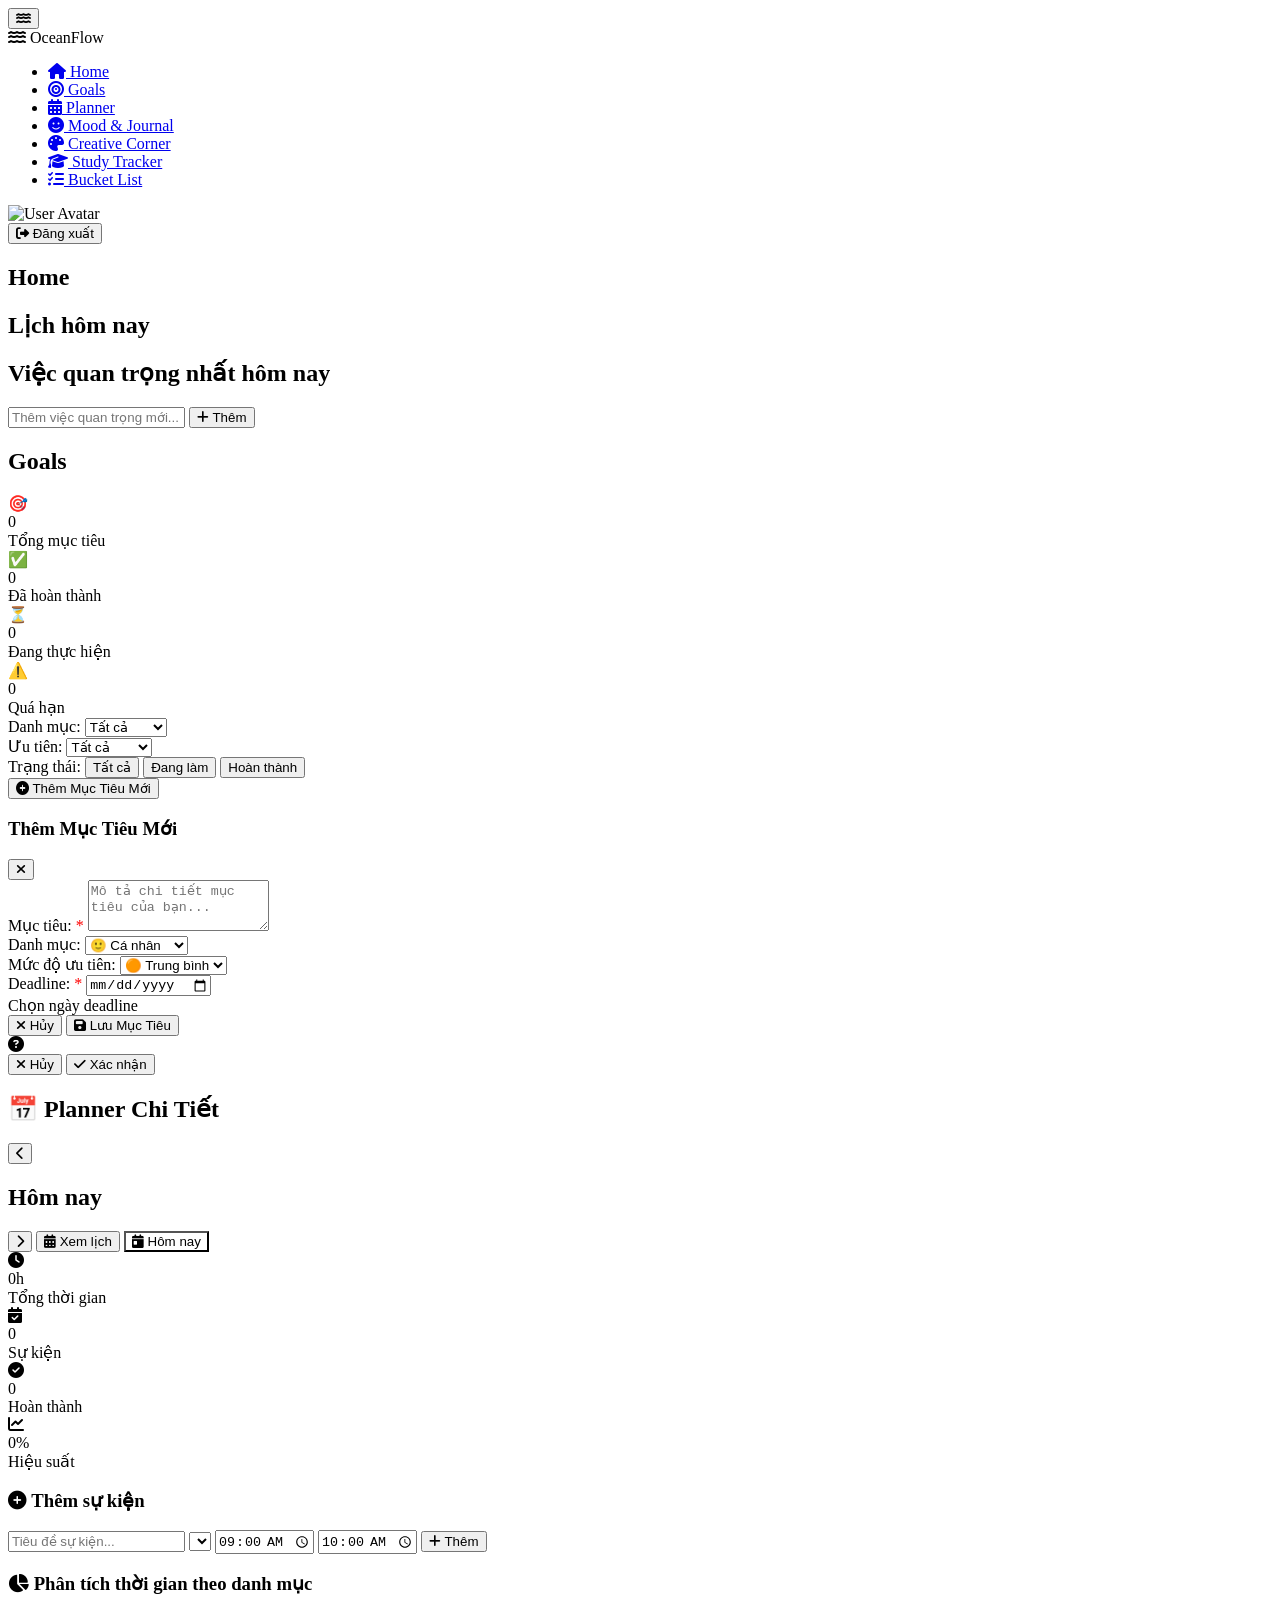
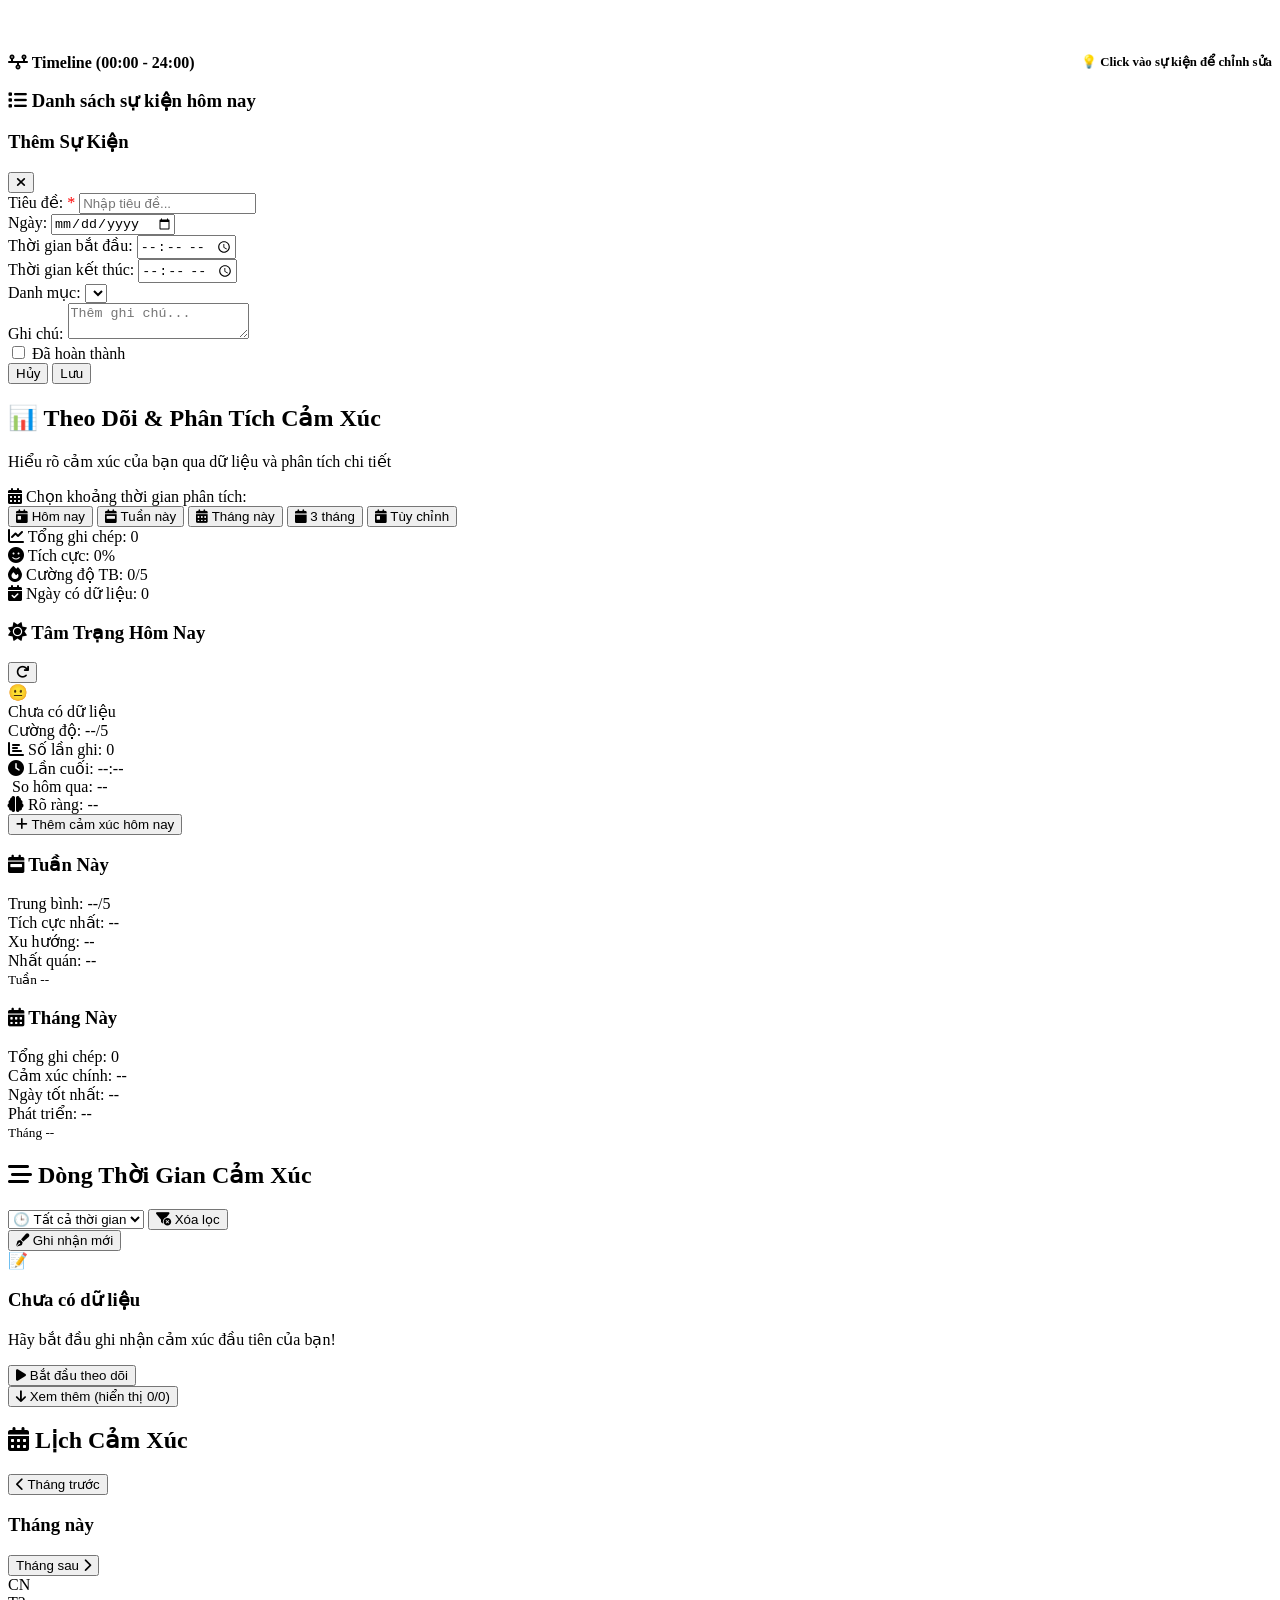
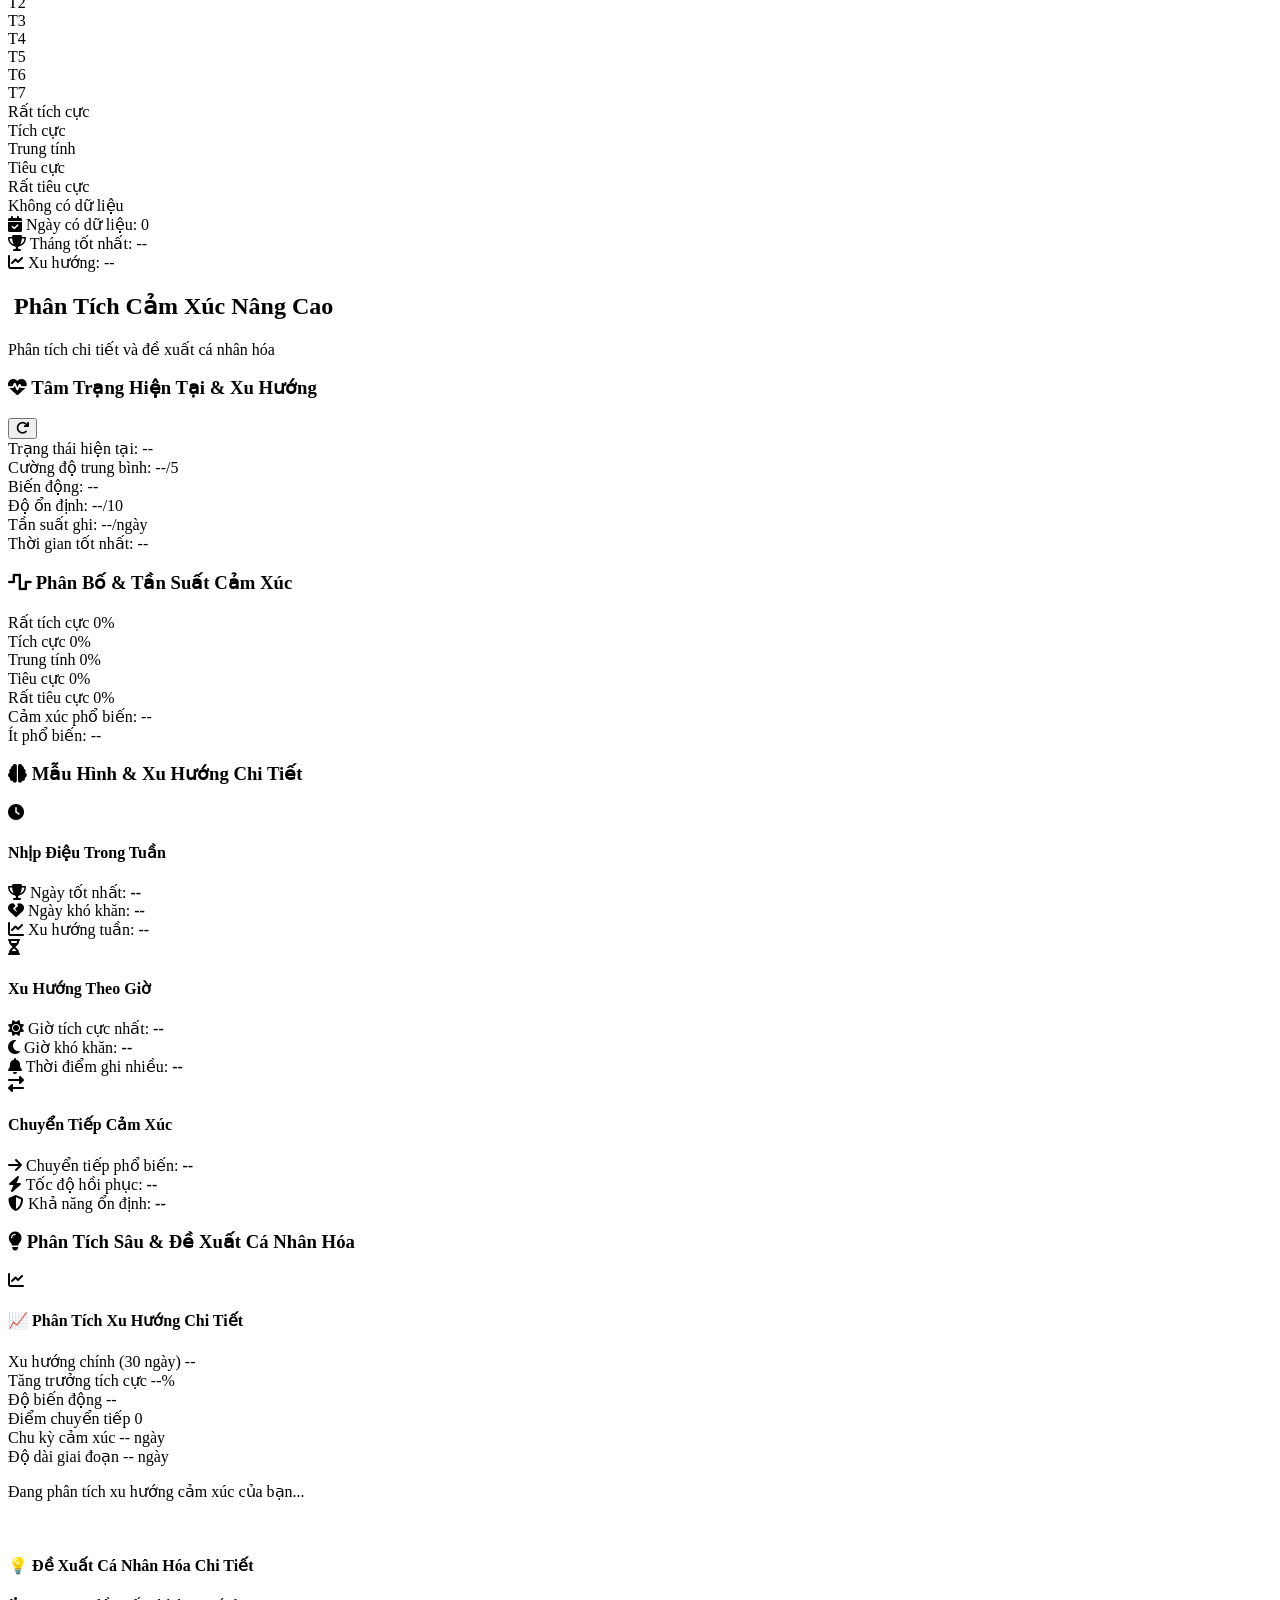
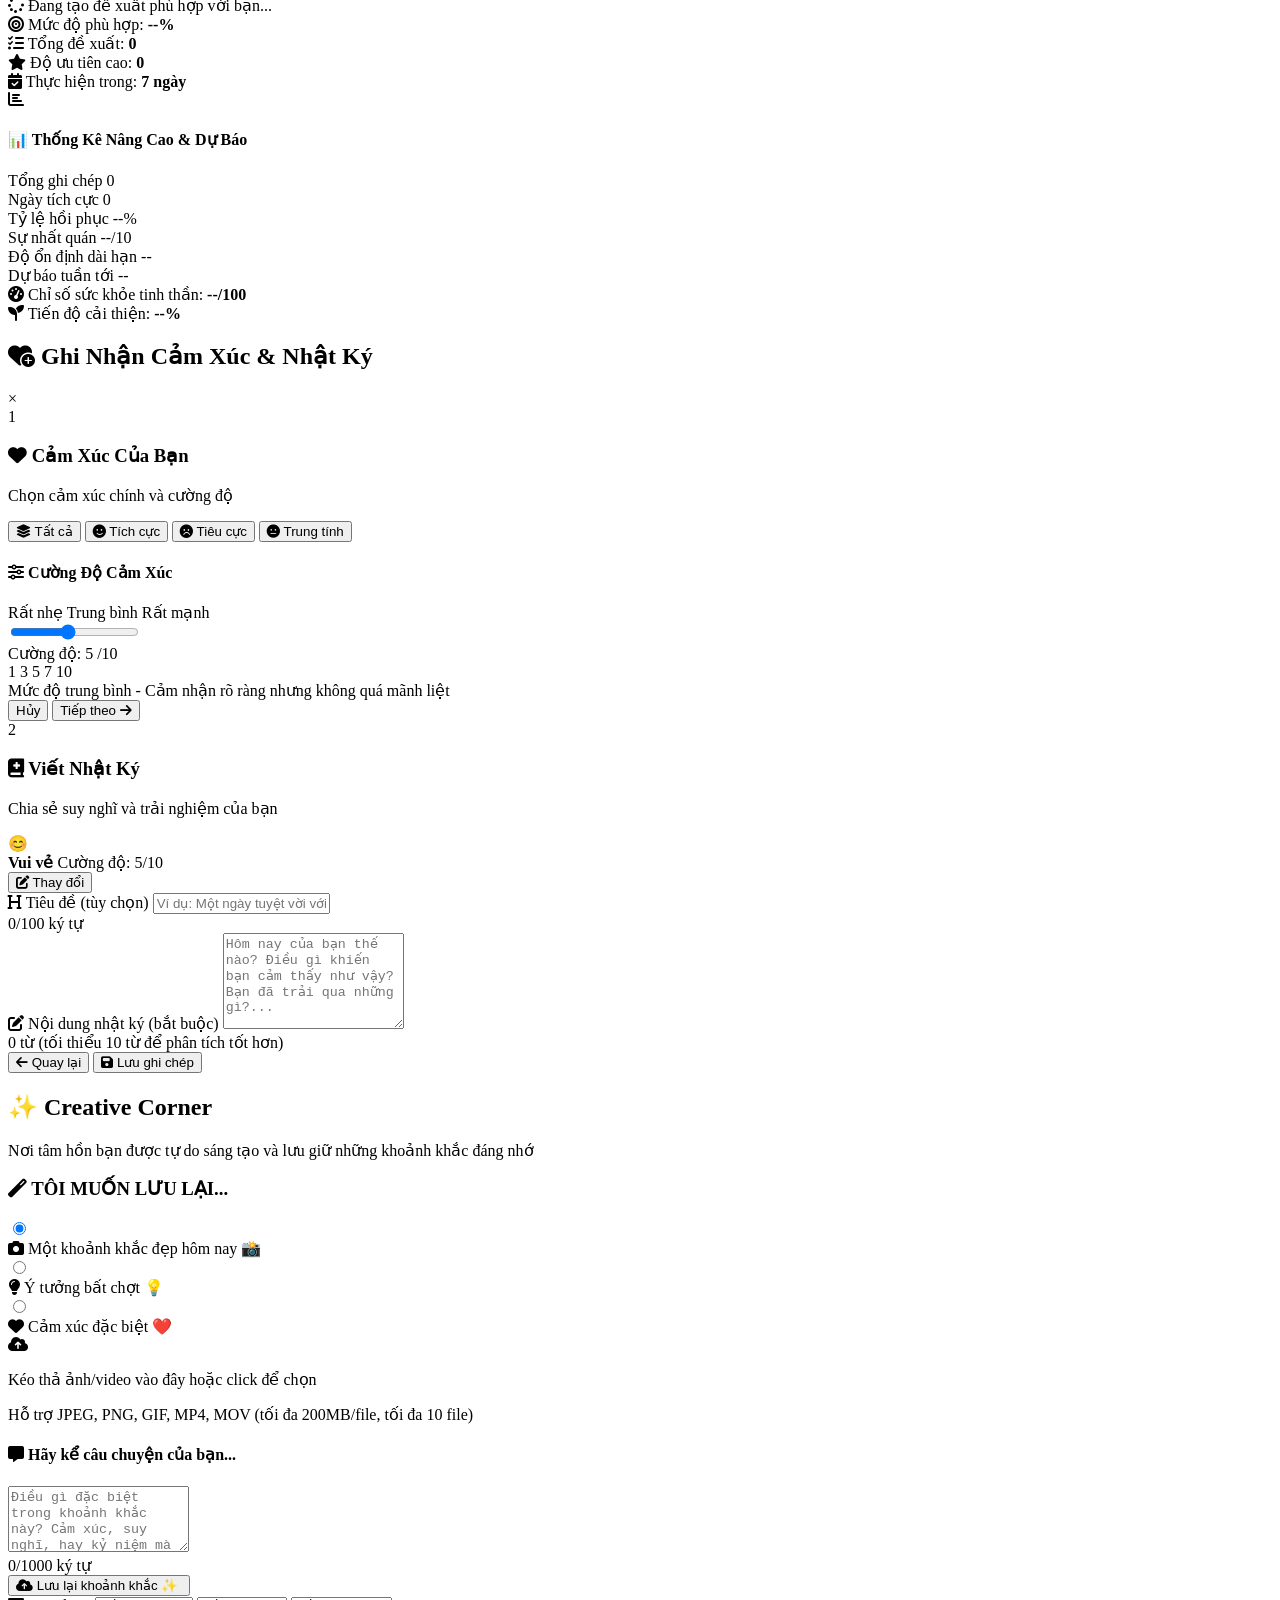
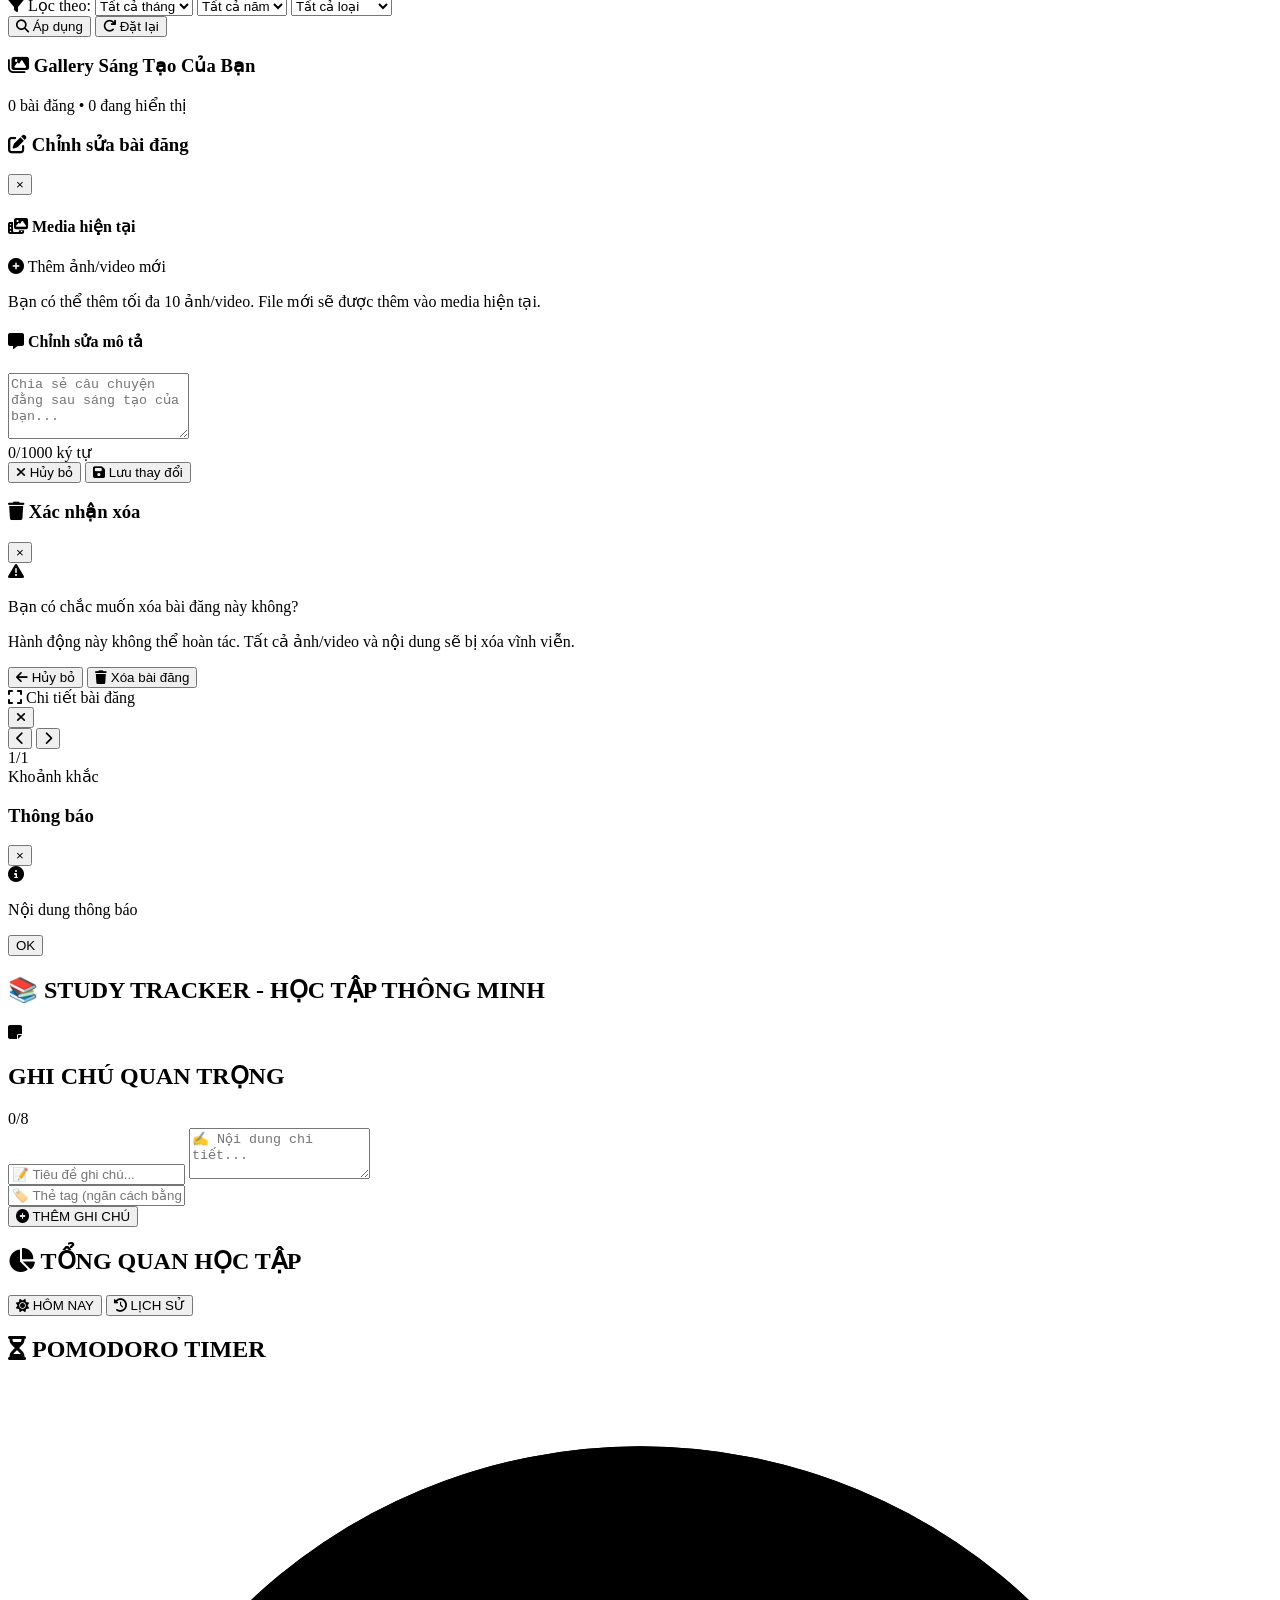
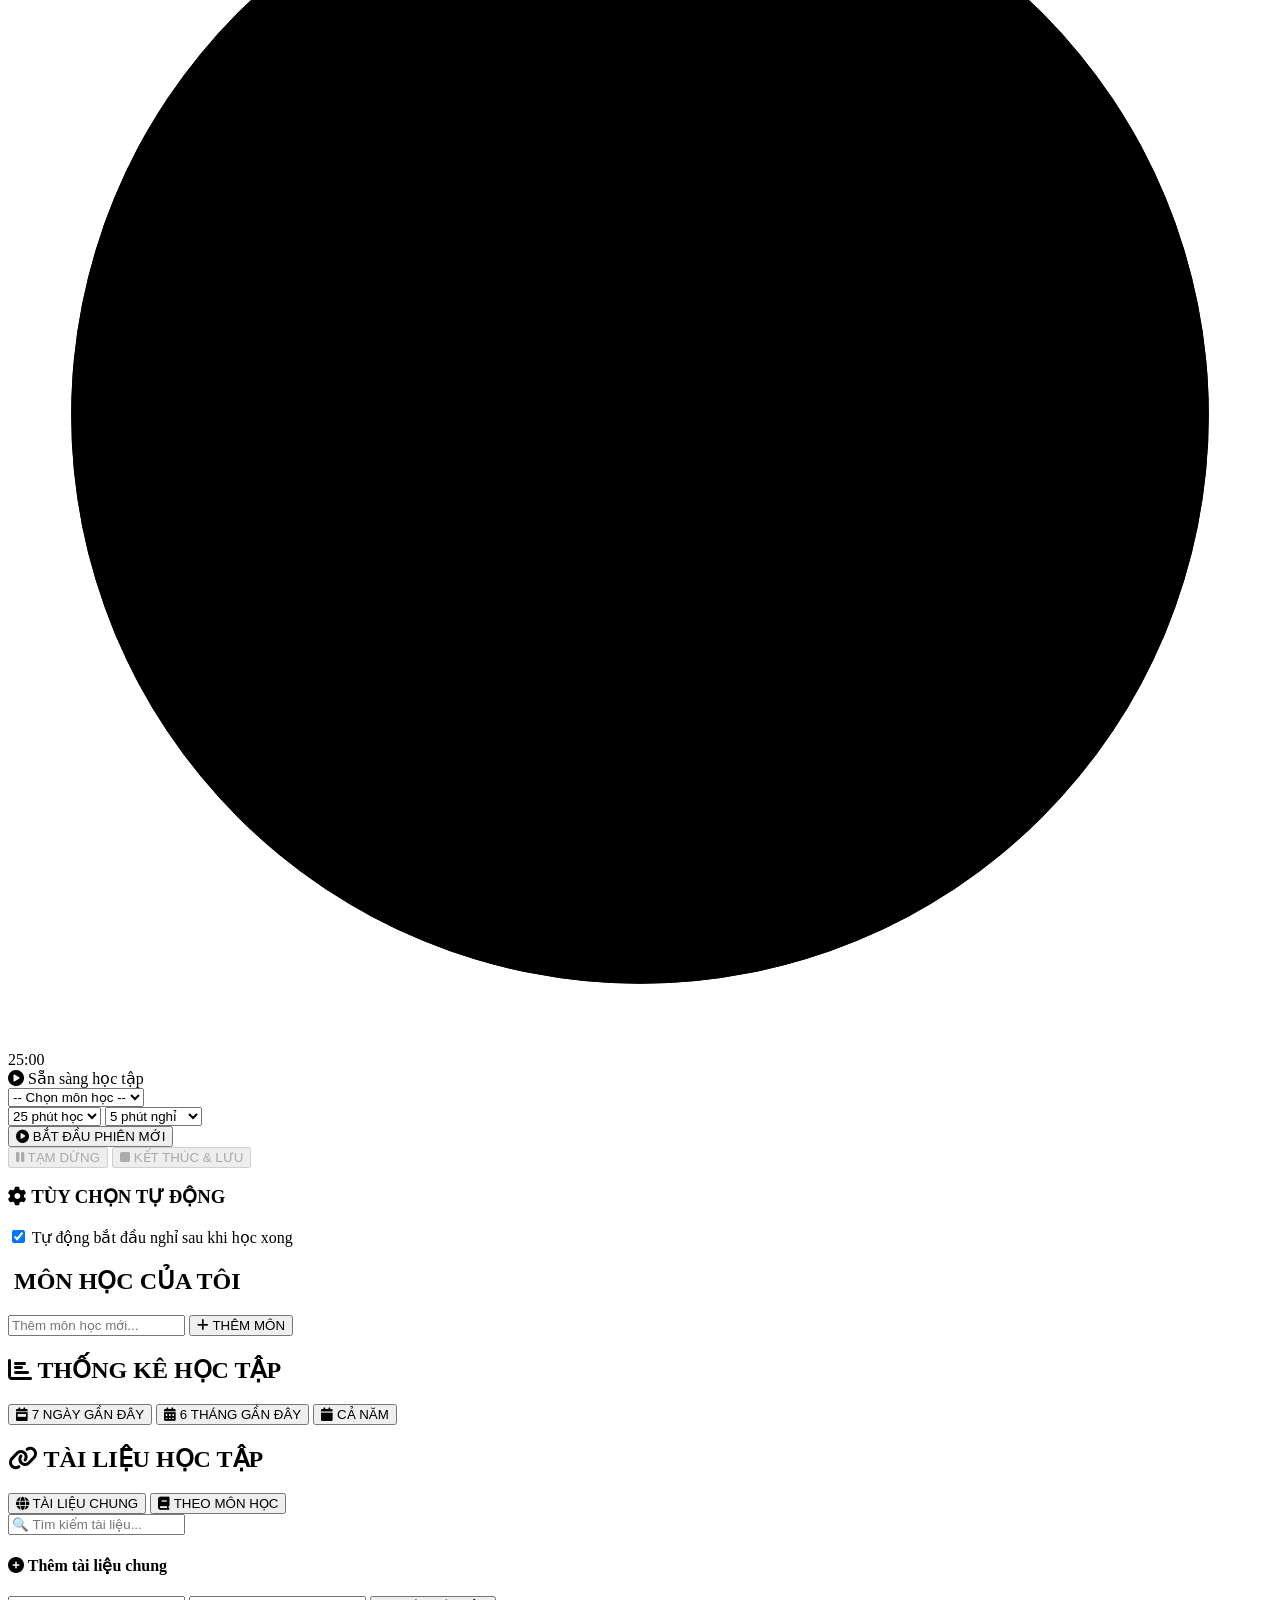
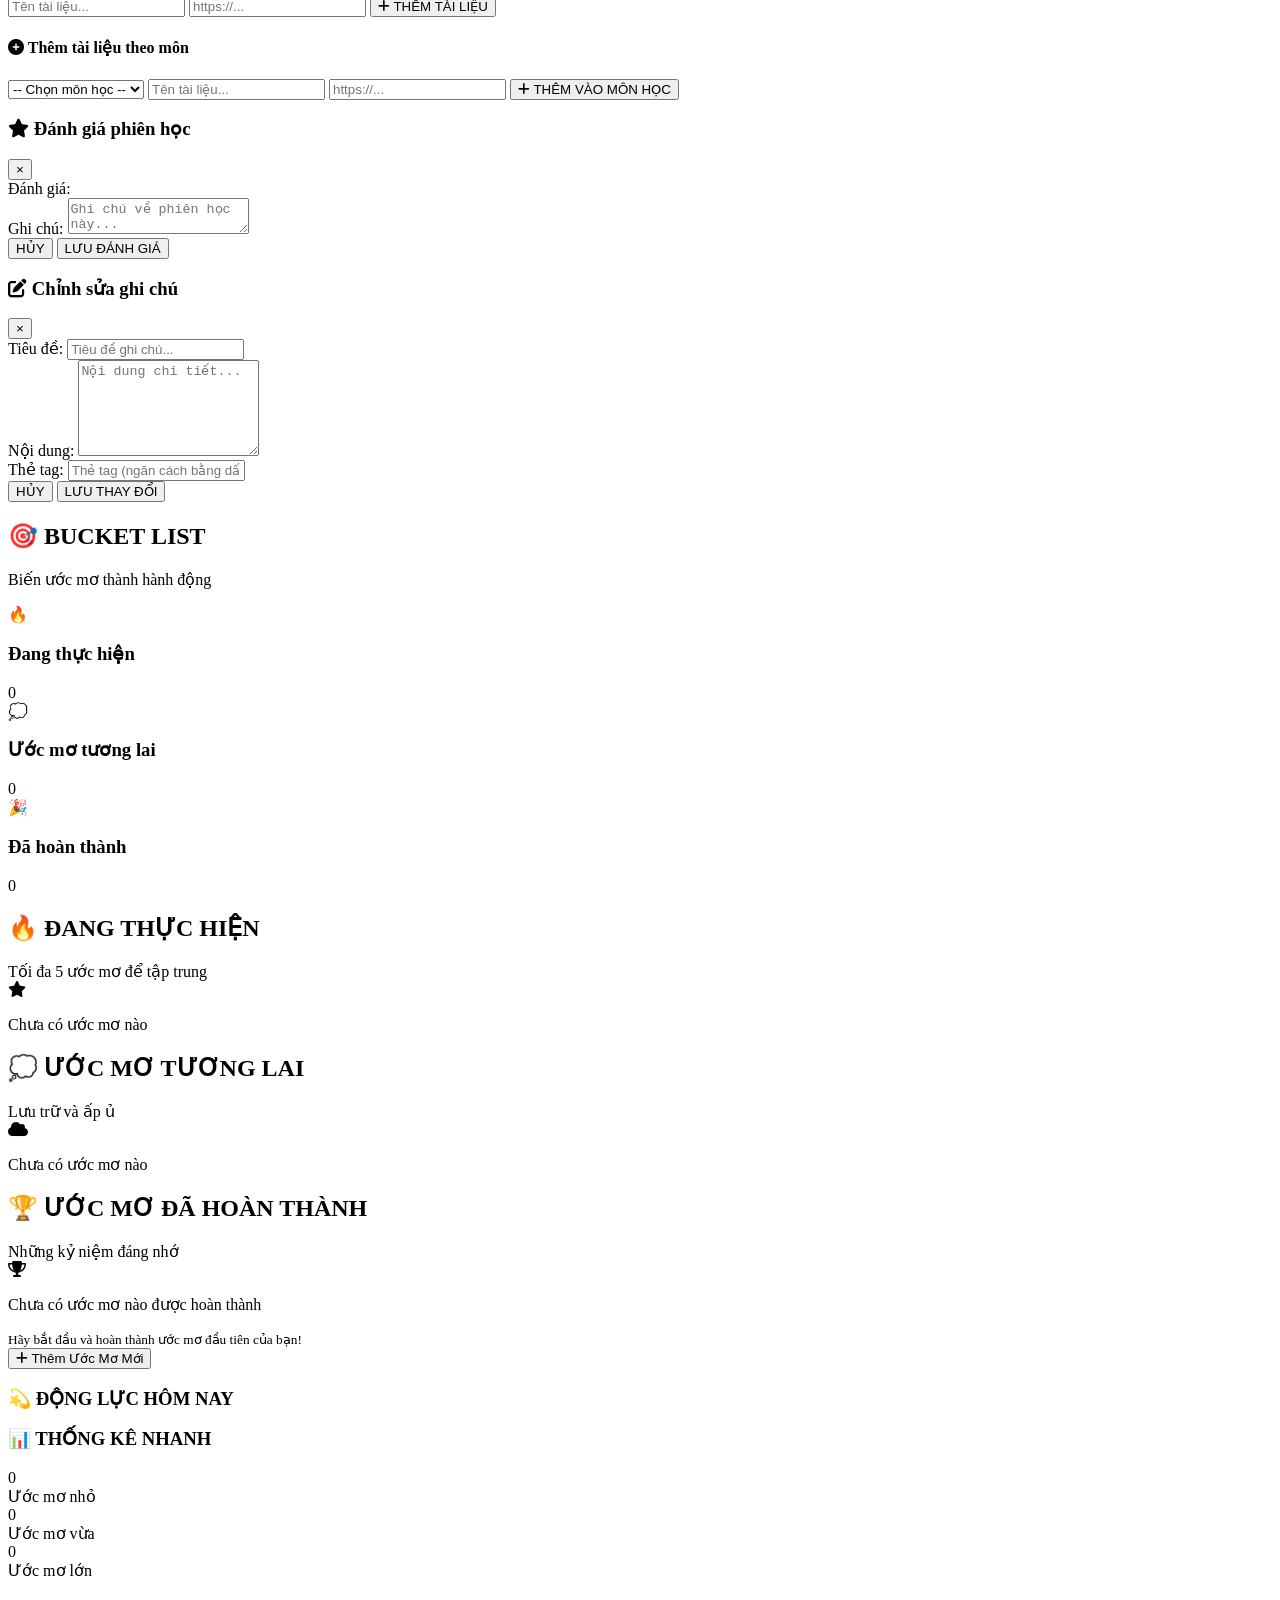
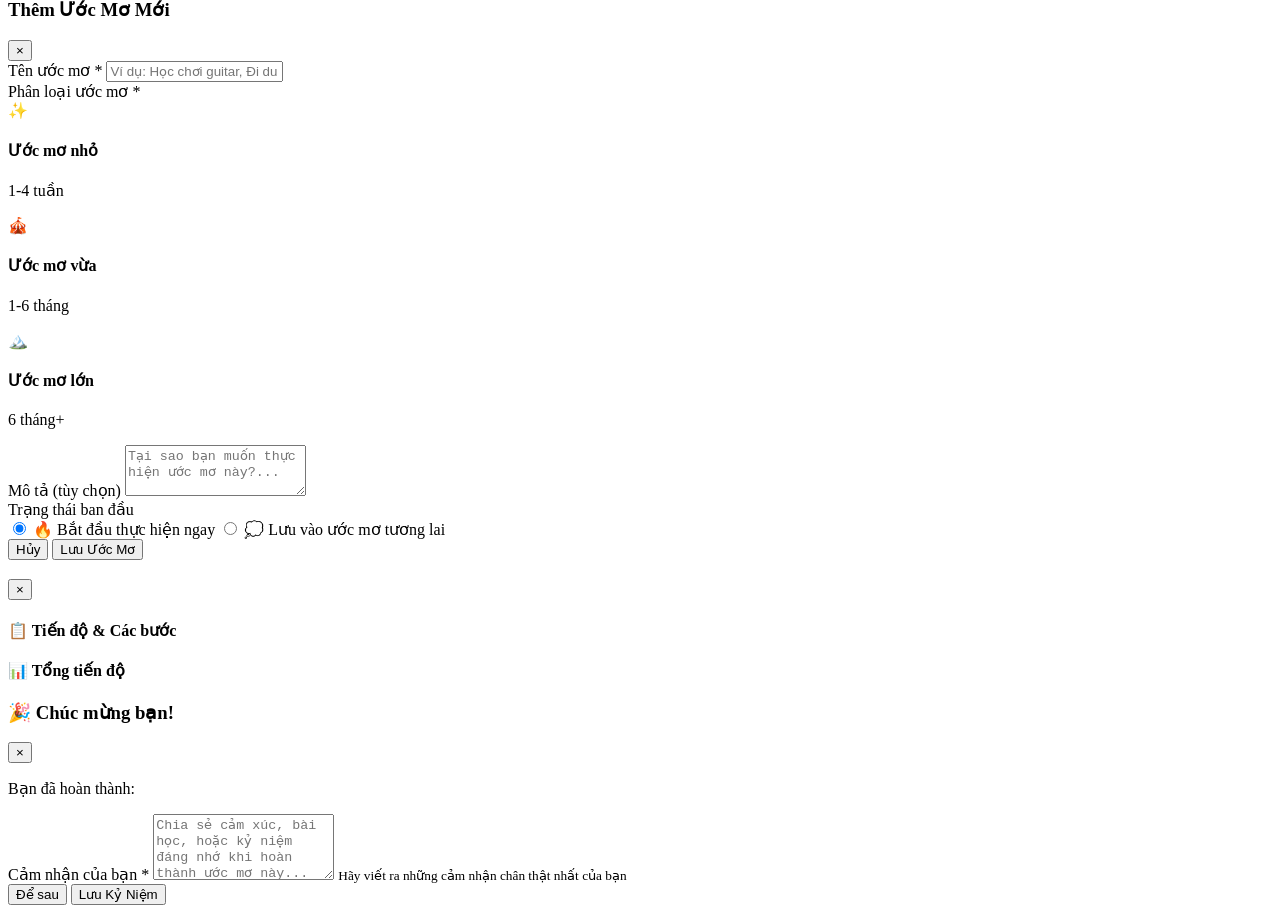
==== index.html @ cf700691 "Add files via upload" ====
<!DOCTYPE html>
<html lang="vi">
<head>
    <meta charset="UTF-8">
    <meta name="viewport" content="width=device-width, initial-scale=1.0">
    <title>OceanFlow</title>
    <link rel="icon" type="image/png" href="logo.png">
    <link rel="stylesheet" href="css/style.css">
    <link href="https://fonts.googleapis.com/css2?family=Nunito:wght@300;400;600;700&display=swap" rel="stylesheet">
    <link rel="stylesheet" href="https://cdnjs.cloudflare.com/ajax/libs/font-awesome/6.4.2/css/all.min.css">
</head>
<body>
    <!-- Mobile Menu Button -->
    <button class="mobile-menu-btn"><i class="fas fa-water"></i></button>
    
    <!-- Mobile Overlay -->
    <div class="mobile-overlay"></div>
    
    <div class="app-container"> <!-- CHỈ CÓ 1 THẺ APP-CONTAINER DUY NHẤT -->
        <!-- Sidebar Navigation -->
        <nav class="sidebar">
            <div class="logo">
                <span><i class="fas fa-water"> </i>  OceanFlow</span>
            </div>
            <ul class="nav-links">
                <li><a href="#home" class="nav-link active"><i class="fas fa-home"></i> Home</a></li>
                <li><a href="#goals" class="nav-link"><i class="fas fa-bullseye"></i> Goals</a></li>
                <li><a href="#planner" class="nav-link"><i class="fas fa-calendar-alt"></i> Planner</a></li>
                <li><a href="#mood" class="nav-link"><i class="fas fa-smile"></i> Mood & Journal</a></li>
                <li><a href="#creative" class="nav-link"><i class="fas fa-palette"></i> Creative Corner</a></li>
                <li><a href="#study" class="nav-link"><i class="fas fa-graduation-cap"></i> Study Tracker</a></li>
                <li><a href="#bucketlist" class="nav-link"><i class="fas fa-list-check"></i> Bucket List</a></li>
            </ul>
            <div class="user-section">
                <div class="user-info">
                    <img id="user-avatar" src="" alt="User Avatar">
                    <span id="user-name"></span>
                </div>
                <button id="logout-btn" class="logout-btn"><i class="fas fa-sign-out-alt"></i> Đăng xuất</button>
            </div>
        </nav>

        <!-- Main Content -->
        <main class="main-content">
            <!-- Home Section -->
            <section id="home" class="section active">
                <h1>Home</h1>
                <div class="home-container">
                    <div class="calendar-section">
                        <div class="calendar-header1">
                            <h2>Lịch hôm nay</h2>
                            <div id="current-date" class="current-date"></div>
                        </div>
                        <div id="calendar" class="calendar"></div>
                    </div>
<div class="important-tasks">
    <h2>Việc quan trọng nhất hôm nay</h2>
    <div class="add-task-section">
        <input type="text" id="new-task-input" class="new-task-input" placeholder="Thêm việc quan trọng mới...">
        <button id="add-task-btn" class="add-task-btn">
            <i class="fas fa-plus"></i> Thêm
        </button>
    </div>
    <div id="tasks-list" class="tasks-list">
        <!-- Tasks will be dynamically added here -->
    </div>
</div>
                </div>
            </section>




























            
            <!-- Goals Section -->
<!-- Goals Section -->
<section id="goals" class="section">
    <h1>Goals</h1>
    <div class="goals-container">
        <!-- Statistics - MỚI -->
        <div class="goals-stats">
            <div class="stat-card total">
                <div class="stat-icon">🎯</div>
                <div class="stat-value" id="total-goals">0</div>
                <div class="stat-label">Tổng mục tiêu</div>
            </div>
            <div class="stat-card completed">
                <div class="stat-icon">✅</div>
                <div class="stat-value" id="completed-goals">0</div>
                <div class="stat-label">Đã hoàn thành</div>
            </div>
            <div class="stat-card in-progress">
                <div class="stat-icon">⏳</div>
                <div class="stat-value" id="inprogress-goals">0</div>
                <div class="stat-label">Đang thực hiện</div>
            </div>
            <div class="stat-card overdue">
                <div class="stat-icon">⚠️</div>
                <div class="stat-value" id="overdue-goals">0</div>
                <div class="stat-label">Quá hạn</div>
            </div>
        </div>

        <!-- Filters - MỚI -->
        <div class="goals-filters">
            <div class="filter-group">
                <label for="category-filter">Danh mục:</label>
                <select id="category-filter" class="filter-select">
                    <option value="all">Tất cả</option>
                    <option value="personal">Cá nhân</option>
                    <option value="work">Công việc</option>
                    <option value="study">Học tập</option>
                    <option value="health">Sức khỏe</option>
                    <option value="finance">Tài chính</option>
                    <option value="other">Khác</option>
                </select>
            </div>
            
            <div class="filter-group">
                <label for="priority-filter">Ưu tiên:</label>
                <select id="priority-filter" class="filter-select">
                    <option value="all">Tất cả</option>
                    <option value="high">Cao</option>
                    <option value="medium">Trung bình</option>
                    <option value="low">Thấp</option>
                </select>
            </div>
            
            <div class="filter-group">
                <label>Trạng thái:</label>
                <button class="filter-btn active" data-filter="all">Tất cả</button>
                <button class="filter-btn" data-filter="active">Đang làm</button>
                <button class="filter-btn" data-filter="completed">Hoàn thành</button>
            </div>
        </div>

        <!-- Add Goal Button -->
        <div class="add-goal">
            <button id="add-goal-btn" class="add-goal-btn">
                <i class="fas fa-plus-circle"></i> Thêm Mục Tiêu Mới
            </button>
        </div>

        <!-- Goals List -->
        <div id="goals-list" class="goals-list">
            <!-- Goals will be dynamically added here -->
        </div>
    </div>
</section>

<!-- Goal Modal - CẬP NHẬT -->
<div id="goal-modal" class="goal-modal">
    <div class="goal-modal-content">
        <div class="goal-modal-header">
            <h3 id="goal-modal-title">Thêm Mục Tiêu Mới</h3>
            <button class="close-modal" onclick="hideAddGoalModal()">
                <i class="fas fa-times"></i>
            </button>
        </div>
        <div class="goal-modal-body">
            <div class="modal-input-group">
                <label for="goal-modal-text">Mục tiêu: <span style="color: red;">*</span></label>
                <textarea id="goal-modal-text" class="modal-textarea" placeholder="Mô tả chi tiết mục tiêu của bạn..." rows="3"></textarea>
            </div>
            
            <!-- Danh mục - MỚI -->
            <div class="modal-input-group">
                <label for="goal-modal-category">Danh mục:</label>
                <select id="goal-modal-category" class="modal-select">
                    <option value="personal">🙂 Cá nhân</option>
                    <option value="work">💼 Công việc</option>
                    <option value="study">📚 Học tập</option>
                    <option value="health">💪 Sức khỏe</option>
                    <option value="finance">💰 Tài chính</option>
                    <option value="other">📌 Khác</option>
                </select>
            </div>
            
            <!-- Mức độ ưu tiên - MỚI -->
            <div class="modal-input-group">
                <label for="goal-modal-priority">Mức độ ưu tiên:</label>
                <select id="goal-modal-priority" class="modal-select">
                    <option value="high">🔴 Cao</option>
                    <option value="medium" selected>🟠 Trung bình</option>
                    <option value="low">🟢 Thấp</option>
                </select>
            </div>
            
            <div class="modal-input-group">
                <label for="goal-modal-deadline">Deadline: <span style="color: red;">*</span></label>
                <input type="date" id="goal-modal-deadline" class="modal-input">
                <div id="deadline-preview" class="deadline-preview">Chọn ngày deadline</div>
            </div>
            
            <!-- Tiến độ - MỚI -->
            <div class="modal-input-group" id="progress-group" style="display: none;">
                <label for="goal-modal-progress">Tiến độ hiện tại:</label>
                <div class="progress-input-group">
                    <input type="range" id="goal-modal-progress" class="progress-slider" min="0" max="100" value="0">
                    <span class="progress-value"><span id="progress-value-display">0</span>%</span>
                </div>
            </div>
        </div>
        <div class="goal-modal-footer">
            <button id="goal-modal-cancel" class="modal-btn modal-btn-cancel">
                <i class="fas fa-times"></i> Hủy
            </button>
            <button id="goal-modal-save" class="modal-btn modal-btn-save">
                <i class="fas fa-save"></i> Lưu Mục Tiêu
            </button>
        </div>
    </div>
</div>

<!-- Custom Confirm Modal - MỚI -->
<div id="custom-confirm-modal" class="custom-confirm-modal">
    <div class="confirm-content">
        <div class="confirm-icon">
            <i class="fas fa-question-circle"></i>
        </div>
        <div class="confirm-message" id="confirm-message"></div>
        <div class="confirm-buttons">
            <button class="confirm-btn confirm-btn-cancel" id="confirm-cancel">
                <i class="fas fa-times"></i> Hủy
            </button>
            <button class="confirm-btn confirm-btn-confirm" id="confirm-ok">
                <i class="fas fa-check"></i> Xác nhận
            </button>
        </div>
    </div>
</div>










































<!-- Planner Section -->
<!-- Enhanced Planner Section -->
<!-- Planner Section -->
<!-- Enhanced Planner Section -->
<section id="planner" class="section">
    <h1>📅 Planner Chi Tiết</h1>
    
    <div class="planner-container">
        <!-- Day Navigation -->
        <div class="planner-nav">
            <button id="prev-day" class="nav-btn">
                <i class="fas fa-chevron-left"></i>
            </button>
            
            <div class="current-day-display">
                <h2 id="day-display">Hôm nay</h2>
                <div id="date-display" class="date-display"></div>
            </div>
            
            <button id="next-day" class="nav-btn">
                <i class="fas fa-chevron-right"></i>
            </button>
            
            <button id="toggle-calendar" class="calendar-toggle-btn">
                <i class="fas fa-calendar-alt"></i> Xem lịch
            </button>
            
            <button onclick="goToToday()" class="calendar-toggle-btn" style="background: var(--primary-color);">
                <i class="fas fa-calendar-day"></i> Hôm nay
            </button>
        </div>
        
        <!-- Calendar View (Hidden by default) -->
        <div id="calendar-view" class="calendar-view" style="display: none;">
            <div class="calendar-month-nav">
                <button id="prev-month" class="month-nav-btn">
                    <i class="fas fa-chevron-left"></i>
                </button>
                <h3 id="calendar-month-year"></h3>
                <button id="next-month" class="month-nav-btn">
                    <i class="fas fa-chevron-right"></i>
                </button>
            </div>
            <div id="calendar-grid" class="mini-calendar-grid">
                <!-- Calendar will be generated here -->
            </div>
        </div>
        
        <!-- Statistics Row -->
        <div class="planner-stats-row">
            <div class="stat-card-mini">
                <i class="fas fa-clock"></i>
                <div>
                    <div class="stat-value-mini" id="total-hours">0h</div>
                    <div class="stat-label-mini">Tổng thời gian</div>
                </div>
            </div>
            <div class="stat-card-mini">
                <i class="fas fa-calendar-check"></i>
                <div>
                    <div class="stat-value-mini" id="total-events">0</div>
                    <div class="stat-label-mini">Sự kiện</div>
                </div>
            </div>
            <div class="stat-card-mini">
                <i class="fas fa-check-circle"></i>
                <div>
                    <div class="stat-value-mini" id="completed-events">0</div>
                    <div class="stat-label-mini">Hoàn thành</div>
                </div>
            </div>
            <div class="stat-card-mini">
                <i class="fas fa-chart-line"></i>
                <div>
                    <div class="stat-value-mini" id="productivity">0%</div>
                    <div class="stat-label-mini">Hiệu suất</div>
                </div>
            </div>
        </div>
        
        <!-- Thêm sự kiện FORM CHÍNH -->
        <div class="quick-add-section">
            <h3><i class="fas fa-plus-circle"></i> Thêm sự kiện</h3>
            <div class="quick-add-form">
                <input type="text" id="quick-title" class="quick-input" placeholder="Tiêu đề sự kiện...">
                
                <select id="quick-category" class="quick-input">
                    <!-- Categories sẽ được điền bằng JS -->
                </select>
                
                <input type="time" id="quick-start" class="quick-input" value="09:00">
                <input type="time" id="quick-end" class="quick-input" value="10:00">
                
                <button id="quick-add-btn" class="quick-add-btn">
                    <i class="fas fa-plus"></i> Thêm
                </button>
            </div>
        </div>
        
        <!-- Thống kê chi tiết theo danh mục -->
        <div class="quick-add-section" style="margin-bottom: 20px;">
            <h3><i class="fas fa-chart-pie"></i> Phân tích thời gian theo danh mục</h3>
            <div id="category-breakdown" style="padding: 10px;">
                <!-- Category breakdown sẽ được render ở đây -->
            </div>
        </div>
        
        <!-- Timeline Container 24h -->
        <div class="planner-timeline-wrapper">
            <h4 style="margin: 0 0 15px 0; color: var(--dark-color);">
                <i class="fas fa-timeline"></i> Timeline (00:00 - 24:00)
                <span style="float: right; font-size: 0.8em; color: var(--text-light);">
                    💡 Click vào sự kiện để chỉnh sửa
                </span>
            </h4>
            <div class="timeline-container">
                <div class="timeline-hours" id="timeline-hours">
                    <!-- Hour labels 00-24 -->
                </div>
                <div class="timeline-events" id="timeline-events">
                    <!-- Events sẽ được render ở đây -->
                    <div id="timeline-grid"></div>
                </div>
            </div>
        </div>
        
        <!-- Events List -->
        <div class="events-list-section">
            <div class="section-header">
                <h3><i class="fas fa-list"></i> Danh sách sự kiện hôm nay</h3>
            </div>
            <div id="events-list" class="events-list">
                <!-- Events list sẽ được render ở đây -->
            </div>
        </div>
    </div>
</section>

<!-- Event Modal (DUY NHẤT) -->
<div id="event-modal" class="event-modal">
    <div class="event-modal-content">
        <div class="event-modal-header">
            <h3 id="event-modal-title">Thêm Sự Kiện</h3>
            <button class="close-modal-btn" onclick="closeEventModal()">
                <i class="fas fa-times"></i>
            </button>
        </div>
        <div class="event-modal-body">
            <div class="modal-input-group">
                <label>Tiêu đề: <span style="color: red;">*</span></label>
                <input type="text" id="event-title" class="modal-input" placeholder="Nhập tiêu đề...">
            </div>
            
            <div class="modal-input-group">
                <label>Ngày:</label>
                <input type="date" id="event-date" class="modal-input">
            </div>
            
            <div class="modal-row">
                <div class="modal-input-group">
                    <label>Thời gian bắt đầu:</label>
                    <input type="time" id="event-start" class="modal-input">
                </div>
                
                <div class="modal-input-group">
                    <label>Thời gian kết thúc:</label>
                    <input type="time" id="event-end" class="modal-input">
                </div>
            </div>
            
            <div class="modal-input-group">
                <label>Danh mục:</label>
                <select id="event-category" class="modal-select">
                    <!-- Categories sẽ được điền bằng JS -->
                </select>
            </div>
            
            <div class="modal-input-group">
                <label>Ghi chú:</label>
                <textarea id="event-notes" class="modal-textarea" placeholder="Thêm ghi chú..."></textarea>
            </div>
            
            <div class="modal-input-group">
                <label class="checkbox-label">
                    <input type="checkbox" id="event-completed">
                    <span>Đã hoàn thành</span>
                </label>
            </div>
        </div>
        <div class="event-modal-footer">
            <button id="event-cancel-btn" class="modal-btn modal-btn-cancel">Hủy</button>
            <button id="event-save-btn" class="modal-btn modal-btn-save">Lưu</button>
        </div>
    </div>
</div>

<script>
// Tạm thời để tránh lỗi
function closeEventModal() {
    document.getElementById('event-modal').classList.remove('active');
}

function goToToday() {
    console.log('Go to today - sẽ được implement trong planner.js');
}
</script>





































































            <!-- Mood & Journal Section -->
<!-- Mood & Journal Section - SIMPLIFIED VERSION -->
<!-- Mood & Journal Section - ENHANCED VERSION -->
<!-- Mood & Journal Section - COMPLETELY INTEGRATED VERSION --><!-- Mood & Journal Section - COMPLETELY INTEGRATED VERSION -->
<section id="mood" class="section">
  <div class="mood-container">
    <!-- Main Header -->
    <div class="section-header">
      <h1>📊 Theo Dõi & Phân Tích Cảm Xúc</h1>
      <p class="subtitle">Hiểu rõ cảm xúc của bạn qua dữ liệu và phân tích chi tiết</p>
    </div>
    
    <!-- Advanced Time Period Selector - ĐÃ DI CHUYỂN XUỐNG DƯỚI -->
    <div class="period-selector-container">
      <div class="period-selector">
        <div class="period-group">
          <label for="analysis-period">
            <i class="fas fa-calendar-alt"></i> Chọn khoảng thời gian phân tích:
          </label>
          <div class="period-selector-buttons">
            <button class="period-btn active" data-period="today">
              <i class="fas fa-calendar-day"></i> Hôm nay
            </button>
            <button class="period-btn" data-period="week">
              <i class="fas fa-calendar-week"></i> Tuần này
            </button>
            <button class="period-btn" data-period="month">
              <i class="fas fa-calendar-alt"></i> Tháng này
            </button>
            <button class="period-btn" data-period="3months">
              <i class="fas fa-calendar"></i> 3 tháng
            </button>
            <button class="period-btn" data-period="custom">
              <i class="fas fa-calendar-day"></i> Tùy chỉnh
            </button>
          </div>
        </div>
        
        <!-- Custom Date Range Picker -->
        <div class="custom-range-picker" id="custom-range-picker" style="display: none;">
          <div class="date-inputs">
            <div class="date-input">
              <label for="start-date">Từ ngày:</label>
              <input type="date" id="start-date" class="date-picker">
            </div>
            <div class="date-input">
              <label for="end-date">Đến ngày:</label>
              <input type="date" id="end-date" class="date-picker" value="">
            </div>
            <button id="apply-custom-range" class="btn-primary btn-small">
              <i class="fas fa-check"></i> Áp dụng
            </button>
          </div>
        </div>
      </div>
    </div>
    
    <!-- Quick Stats Bar -->
    <div class="quick-stats-bar">
      <div class="quick-stat">
        <i class="fas fa-chart-line"></i>
        <span class="stat-label">Tổng ghi chép:</span>
        <span class="stat-value" id="total-entries-count">0</span>
      </div>
      <div class="quick-stat">
        <i class="fas fa-smile"></i>
        <span class="stat-label">Tích cực:</span>
        <span class="stat-value" id="positive-percentage">0%</span>
      </div>
      <div class="quick-stat">
        <i class="fas fa-fire"></i>
        <span class="stat-label">Cường độ TB:</span>
        <span class="stat-value" id="avg-intensity">0/5</span>
      </div>
      <div class="quick-stat">
        <i class="fas fa-calendar-check"></i>
        <span class="stat-label">Ngày có dữ liệu:</span>
        <span class="stat-value" id="days-with-data">0</span>
      </div>
    </div>
    
    <!-- Dashboard Cards -->
    <div class="mood-dashboard">
      <!-- Today's Mood Card -->
      <div class="dashboard-card today-mood-card">
        <div class="card-header">
          <h3><i class="fas fa-sun"></i> Tâm Trạng Hôm Nay</h3>
          <button class="btn-icon refresh-btn" id="refresh-today" title="Làm mới">
            <i class="fas fa-redo"></i>
          </button>
        </div>
        <div class="dashboard-content">
          <div class="mood-display-large">
            <div class="mood-emoji-large" id="today-mood-emoji">😐</div>
            <div class="mood-info">
              <div class="mood-name" id="today-mood-name">Chưa có dữ liệu</div>
              <div class="mood-intensity" id="today-mood-intensity">Cường độ: --/5</div>
            </div>
          </div>
          <div class="mood-stats-grid">
            <div class="mood-stat">
              <i class="fas fa-chart-bar"></i>
              <span>Số lần ghi:</span>
              <span class="value" id="today-entries-count">0</span>
            </div>
            <div class="mood-stat">
              <i class="fas fa-clock"></i>
              <span>Lần cuối:</span>
              <span class="value" id="today-last-entry">--:--</span>
            </div>
            <div class="mood-stat">
              <i class="fas fa-trend-up"></i>
              <span>So hôm qua:</span>
              <span class="value" id="today-vs-yesterday">--</span>
            </div>
            <div class="mood-stat">
              <i class="fas fa-brain"></i>
              <span>Rõ ràng:</span>
              <span class="value" id="today-clarity">--</span>
            </div>
          </div>
        </div>
        <div class="card-footer">
          <button class="btn-secondary btn-small" id="add-today-mood">
            <i class="fas fa-plus"></i> Thêm cảm xúc hôm nay
          </button>
        </div>
      </div>
      
      <!-- Weekly Summary Card -->
      <div class="dashboard-card weekly-card">
        <div class="card-header">
          <h3><i class="fas fa-calendar-week"></i> Tuần Này</h3>
        </div>
        <div class="dashboard-content">
          <div class="week-chart-mini" id="week-chart-mini">
            <!-- Mini week chart sẽ được vẽ -->
          </div>
          <div class="week-stats">
            <div class="week-stat">
              <span class="label">Trung bình:</span>
              <span class="value" id="week-average">--/5</span>
            </div>
            <div class="week-stat">
              <span class="label">Tích cực nhất:</span>
              <span class="value" id="week-best-day">--</span>
            </div>
            <div class="week-stat">
              <span class="label">Xu hướng:</span>
              <span class="value" id="week-trend">--</span>
            </div>
            <div class="week-stat">
              <span class="label">Nhất quán:</span>
              <span class="value" id="week-consistency">--</span>
            </div>
          </div>
        </div>
        <div class="card-footer">
          <small>Tuần <span id="current-week">--</span></small>
        </div>
      </div>
      
      <!-- Monthly Overview Card -->
      <div class="dashboard-card monthly-card">
        <div class="card-header">
          <h3><i class="fas fa-calendar-alt"></i> Tháng Này</h3>
        </div>
        <div class="dashboard-content">
          <div class="month-calendar-mini" id="month-calendar-mini">
            <!-- Mini calendar sẽ được vẽ -->
          </div>
          <div class="month-stats">
            <div class="month-stat">
              <span class="label">Tổng ghi chép:</span>
              <span class="value" id="month-entries-count">0</span>
            </div>
            <div class="month-stat">
              <span class="label">Cảm xúc chính:</span>
              <span class="value" id="month-dominant-emotion">--</span>
            </div>
            <div class="month-stat">
              <span class="label">Ngày tốt nhất:</span>
              <span class="value" id="month-best-day">--</span>
            </div>
            <div class="month-stat">
              <span class="label">Phát triển:</span>
              <span class="value" id="month-growth">--</span>
            </div>
          </div>
        </div>
        <div class="card-footer">
          <small>Tháng <span id="current-month-name">--</span></small>
        </div>
      </div>
    </div>
    
    <!-- Combined Timeline Section -->
    <div class="timeline-section">
      <div class="section-header">
        <h2><i class="fas fa-stream"></i> Dòng Thời Gian Cảm Xúc</h2>
        <div class="timeline-controls enhanced-controls">
          <div class="filter-group">
            <select id="timeline-filter" class="form-control styled-select">
              <option value="all">🕒 Tất cả thời gian</option>
              <option value="today">📅 Hôm nay</option>
              <option value="week">📅 Tuần này</option>
              <option value="month">📅 Tháng này</option>
              <option value="year">📅 Năm nay</option>
              <option value="custom">🎯 Tùy chỉnh</option>
            </select>
            <button id="clear-filters" class="btn-control" title="Xóa bộ lọc">
              <i class="fas fa-filter-circle-xmark"></i> Xóa lọc
            </button>
          </div>
          <div class="action-buttons">
            <button id="new-entry-btn" class="btn-primary with-icon">
              <i class="fas fa-pen-fancy"></i> Ghi nhận mới
            </button>
          </div>
        </div>
      </div>
      
      <div id="mood-timeline" class="mood-timeline">
        <div class="empty-state">
          <div class="emoji">📝</div>
          <h3>Chưa có dữ liệu</h3>
          <p>Hãy bắt đầu ghi nhận cảm xúc đầu tiên của bạn!</p>
          <button id="start-tracking" class="btn-secondary">
            <i class="fas fa-play"></i> Bắt đầu theo dõi
          </button>
        </div>
      </div>
      
      <div class="load-more-container">
        <button id="load-more-timeline" class="btn-secondary load-more-btn">
          <i class="fas fa-arrow-down"></i> Xem thêm (hiển thị <span id="current-count">0</span>/<span id="total-count">0</span>)
        </button>
      </div>
    </div>
    
    <!-- Mood Calendar Section -->
    <div class="mood-calendar-section">
      <div class="section-header">
        <h2><i class="fas fa-calendar-days"></i> Lịch Cảm Xúc</h2>
        <div class="calendar-controls">
          <button id="prev-month" class="btn-control">
            <i class="fas fa-chevron-left"></i> Tháng trước
          </button>
          <h3 id="current-month-display">Tháng này</h3>
          <button id="next-month" class="btn-control">
            Tháng sau <i class="fas fa-chevron-right"></i>
          </button>
        </div>
      </div>
      
      <div class="calendar-container">
        <div class="calendar-header">
          <div class="weekday">CN</div>
          <div class="weekday">T2</div>
          <div class="weekday">T3</div>
          <div class="weekday">T4</div>
          <div class="weekday">T5</div>
          <div class="weekday">T6</div>
          <div class="weekday">T7</div>
        </div>
        <div id="mood-calendar-grid" class="mood-calendar">
          <!-- Calendar sẽ được tạo bằng JavaScript -->
        </div>
      </div>
      
      <div class="calendar-legend">
        <div class="legend-item">
          <span class="legend-color very-positive"></span>
          <span>Rất tích cực</span>
        </div>
        <div class="legend-item">
          <span class="legend-color positive"></span>
          <span>Tích cực</span>
        </div>
        <div class="legend-item">
          <span class="legend-color neutral"></span>
          <span>Trung tính</span>
        </div>
        <div class="legend-item">
          <span class="legend-color negative"></span>
          <span>Tiêu cực</span>
        </div>
        <div class="legend-item">
          <span class="legend-color very-negative"></span>
          <span>Rất tiêu cực</span>
        </div>
        <div class="legend-item">
          <span class="legend-color no-data"></span>
          <span>Không có dữ liệu</span>
        </div>
      </div>
      
      <div class="calendar-stats">
        <div class="calendar-stat">
          <i class="fas fa-calendar-check"></i>
          <span>Ngày có dữ liệu:</span>
          <span class="value" id="calendar-days-with-data">0</span>
        </div>
        <div class="calendar-stat">
          <i class="fas fa-trophy"></i>
          <span>Tháng tốt nhất:</span>
          <span class="value" id="calendar-best-month">--</span>
        </div>
        <div class="calendar-stat">
          <i class="fas fa-chart-line"></i>
          <span>Xu hướng:</span>
          <span class="value" id="calendar-trend">--</span>
        </div>
      </div>
    </div>
    
    <!-- Enhanced Analysis Section -->
    <div class="emotion-analysis-section enhanced-analysis">
      <div class="section-header">
        <h2><i class="fas fa-chart-network"></i> Phân Tích Cảm Xúc Nâng Cao</h2>
        <p class="subtitle">Phân tích chi tiết và đề xuất cá nhân hóa</p>
      </div>
      
      <!-- Current Mood & Patterns -->
      <div class="realtime-analysis enhanced-realtime">
        <!-- Current Mood Analysis -->
        <div class="realtime-card enhanced-card">
          <div class="card-header">
            <h3><i class="fas fa-heartbeat"></i> Tâm Trạng Hiện Tại & Xu Hướng</h3>
            <button class="btn-icon refresh-btn" id="refresh-analysis" title="Làm mới phân tích">
              <i class="fas fa-redo"></i>
            </button>
          </div>
          <div class="current-mood-analysis">
            <div class="mood-timeline-chart-large" id="mood-timeline-chart-large">
              <!-- Biểu đồ timeline sẽ được vẽ -->
            </div>
            <div class="current-mood-details">
              <div class="mood-detail">
                <span class="label">Trạng thái hiện tại:</span>
                <span class="value" id="current-state">--</span>
              </div>
              <div class="mood-detail">
                <span class="label">Cường độ trung bình:</span>
                <span class="value" id="current-avg-intensity">--/5</span>
              </div>
              <div class="mood-detail">
                <span class="label">Biến động:</span>
                <span class="value" id="current-volatility">--</span>
              </div>
              <div class="mood-detail">
                <span class="label">Độ ổn định:</span>
                <span class="value" id="current-stability">--/10</span>
              </div>
              <div class="mood-detail">
                <span class="label">Tần suất ghi:</span>
                <span class="value" id="current-frequency">--/ngày</span>
              </div>
              <div class="mood-detail">
                <span class="label">Thời gian tốt nhất:</span>
                <span class="value" id="current-best-time">--</span>
              </div>
            </div>
          </div>
        </div>
        
        <!-- Emotion Frequency & Distribution -->
        <div class="realtime-card enhanced-card">
          <div class="card-header">
            <h3><i class="fas fa-wave-square"></i> Phân Bố & Tần Suất Cảm Xúc</h3>
          </div>
          <div class="emotion-distribution">
            <div class="distribution-charts">
              <div class="donut-chart-container">
                <div class="donut-chart" id="emotion-donut-chart">
                  <!-- Donut chart sẽ được vẽ -->
                </div>
                <div class="chart-legend">
                  <div class="legend-item">
                    <span class="legend-dot very-positive"></span>
                    <span>Rất tích cực</span>
                    <span id="very-positive-percent">0%</span>
                  </div>
                  <div class="legend-item">
                    <span class="legend-dot positive"></span>
                    <span>Tích cực</span>
                    <span id="positive-percent">0%</span>
                  </div>
                  <div class="legend-item">
                    <span class="legend-dot neutral"></span>
                    <span>Trung tính</span>
                    <span id="neutral-percent">0%</span>
                  </div>
                  <div class="legend-item">
                    <span class="legend-dot negative"></span>
                    <span>Tiêu cực</span>
                    <span id="negative-percent">0%</span>
                  </div>
                  <div class="legend-item">
                    <span class="legend-dot very-negative"></span>
                    <span>Rất tiêu cực</span>
                    <span id="very-negative-percent">0%</span>
                  </div>
                </div>
              </div>
              <div class="frequency-chart-container">
                <div class="frequency-chart" id="emotion-frequency-chart">
                  <!-- Frequency chart sẽ được vẽ -->
                </div>
                <div class="frequency-stats">
                  <div class="frequency-stat">
                    <span class="label">Cảm xúc phổ biến:</span>
                    <span class="value" id="most-common-emotion">--</span>
                  </div>
                  <div class="frequency-stat">
                    <span class="label">Ít phổ biến:</span>
                    <span class="value" id="least-common-emotion">--</span>
                  </div>
                </div>
              </div>
            </div>
          </div>
        </div>
      </div>
      
      <!-- Detailed Emotion Patterns -->
      <div class="patterns-section">
        <div class="section-header">
          <h3><i class="fas fa-brain"></i> Mẫu Hình & Xu Hướng Chi Tiết</h3>
        </div>
        
        <div class="patterns-grid">
          <!-- Pattern 1: Weekly Pattern -->
          <div class="pattern-card detailed-pattern">
            <div class="pattern-header">
              <i class="fas fa-clock"></i>
              <h4>Nhịp Điệu Trong Tuần</h4>
            </div>
            <div class="pattern-content">
              <div class="weekly-pattern-chart" id="weekly-pattern-chart">
                <!-- Weekly pattern chart -->
              </div>
              <div class="pattern-insights">
                <div class="insight-item">
                  <i class="fas fa-trophy"></i>
                  <span>Ngày tốt nhất: <strong id="best-weekday">--</strong></span>
                </div>
                <div class="insight-item">
                  <i class="fas fa-heart-crack"></i>
                  <span>Ngày khó khăn: <strong id="worst-weekday">--</strong></span>
                </div>
                <div class="insight-item">
                  <i class="fas fa-chart-line"></i>
                  <span>Xu hướng tuần: <strong id="weekly-pattern-trend">--</strong></span>
                </div>
              </div>
            </div>
          </div>
          
          <!-- Pattern 2: Time Pattern -->
          <div class="pattern-card detailed-pattern">
            <div class="pattern-header">
              <i class="fas fa-hourglass-half"></i>
              <h4>Xu Hướng Theo Giờ</h4>
            </div>
            <div class="pattern-content">
              <div class="hourly-pattern-chart" id="hourly-pattern-chart">
                <!-- Hourly pattern chart -->
              </div>
              <div class="pattern-insights">
                <div class="insight-item">
                  <i class="fas fa-sun"></i>
                  <span>Giờ tích cực nhất: <strong id="best-hour">--</strong></span>
                </div>
                <div class="insight-item">
                  <i class="fas fa-moon"></i>
                  <span>Giờ khó khăn: <strong id="worst-hour">--</strong></span>
                </div>
                <div class="insight-item">
                  <i class="fas fa-bell"></i>
                  <span>Thời điểm ghi nhiều: <strong id="peak-hour">--</strong></span>
                </div>
              </div>
            </div>
          </div>
          
          <!-- Pattern 3: Emotion Transitions -->
          <div class="pattern-card detailed-pattern">
            <div class="pattern-header">
              <i class="fas fa-exchange-alt"></i>
              <h4>Chuyển Tiếp Cảm Xúc</h4>
            </div>
            <div class="pattern-content">
              <div class="transition-matrix" id="transition-matrix">
                <!-- Transition matrix -->
              </div>
              <div class="pattern-insights">
                <div class="insight-item">
                  <i class="fas fa-arrow-right"></i>
                  <span>Chuyển tiếp phổ biến: <strong id="common-transition">--</strong></span>
                </div>
                <div class="insight-item">
                  <i class="fas fa-bolt"></i>
                  <span>Tốc độ hồi phục: <strong id="recovery-speed">--</strong></span>
                </div>
                <div class="insight-item">
                  <i class="fas fa-shield-alt"></i>
                  <span>Khả năng ổn định: <strong id="stability-index">--</strong></span>
                </div>
              </div>
            </div>
          </div>
        </div>
      </div>
      
      <!-- Advanced Insights & Recommendations -->
      <div class="detailed-insights enhanced-insights">
        <div class="section-header">
          <h3><i class="fas fa-lightbulb"></i> Phân Tích Sâu & Đề Xuất Cá Nhân Hóa</h3>
        </div>
        
        <div class="insight-grid" id="detailed-insights">
          <!-- Advanced Trend Analysis -->
          <div class="insight-card enhanced-insight">
            <div class="insight-header">
              <i class="fas fa-chart-line"></i>
              <h4>📈 Phân Tích Xu Hướng Chi Tiết</h4>
            </div>
            <div class="insight-content">
              <div class="advanced-trend-analysis">
                <div class="trend-metric">
                  <span class="metric-name">Xu hướng chính (30 ngày)</span>
                  <span class="metric-value" id="trend-main">--</span>
                </div>
                <div class="trend-metric">
                  <span class="metric-name">Tăng trưởng tích cực</span>
                  <span class="metric-value" id="trend-growth">--%</span>
                </div>
                <div class="trend-metric">
                  <span class="metric-name">Độ biến động</span>
                  <span class="metric-value" id="trend-volatility">--</span>
                </div>
                <div class="trend-metric">
                  <span class="metric-name">Điểm chuyển tiếp</span>
                  <span class="metric-value" id="trend-transitions">0</span>
                </div>
                <div class="trend-metric">
                  <span class="metric-name">Chu kỳ cảm xúc</span>
                  <span class="metric-value" id="trend-cycle">-- ngày</span>
                </div>
                <div class="trend-metric">
                  <span class="metric-name">Độ dài giai đoạn</span>
                  <span class="metric-value" id="trend-phase-length">-- ngày</span>
                </div>
              </div>
              <div class="insight-text">
                <p id="trend-analysis-text">Đang phân tích xu hướng cảm xúc của bạn...</p>
              </div>
            </div>
          </div>
          
          <!-- Personalized Recommendations -->
          <div class="insight-card enhanced-insight">
            <div class="insight-header">
              <i class="fas fa-lightbulb-on"></i>
              <h4>💡 Đề Xuất Cá Nhân Hóa Chi Tiết</h4>
            </div>
            <div class="insight-content">
              <div class="recommendation-list" id="personalized-recommendations">
                <div class="recommendation-loading">
                  <i class="fas fa-spinner fa-spin"></i>
                  <span>Đang tạo đề xuất phù hợp với bạn...</span>
                </div>
              </div>
              <div class="recommendation-stats">
                <div class="recommendation-stat">
                  <i class="fas fa-bullseye"></i>
                  <span>Mức độ phù hợp: <strong id="recommendation-match">--%</strong></span>
                </div>
                <div class="recommendation-stat">
                  <i class="fas fa-list-check"></i>
                  <span>Tổng đề xuất: <strong id="recommendation-count">0</strong></span>
                </div>
                <div class="recommendation-stat">
                  <i class="fas fa-star"></i>
                  <span>Độ ưu tiên cao: <strong id="high-priority-count">0</strong></span>
                </div>
                <div class="recommendation-stat">
                  <i class="fas fa-calendar-check"></i>
                  <span>Thực hiện trong: <strong id="recommendation-timeline">7 ngày</strong></span>
                </div>
              </div>
            </div>
          </div>
          
          <!-- Advanced Statistics -->
          <div class="insight-card enhanced-insight">
            <div class="insight-header">
              <i class="fas fa-chart-bar"></i>
              <h4>📊 Thống Kê Nâng Cao & Dự Báo</h4>
            </div>
            <div class="insight-content">
              <div class="advanced-statistics">
                <div class="stat-row">
                  <span class="stat-name">Tổng ghi chép</span>
                  <span class="stat-value" id="stat-total-entries">0</span>
                </div>
                <div class="stat-row">
                  <span class="stat-name">Ngày tích cực</span>
                  <span class="stat-value" id="stat-positive-days">0</span>
                </div>
                <div class="stat-row">
                  <span class="stat-name">Tỷ lệ hồi phục</span>
                  <span class="stat-value" id="stat-recovery-rate">--%</span>
                </div>
                <div class="stat-row">
                  <span class="stat-name">Sự nhất quán</span>
                  <span class="stat-value" id="stat-consistency">--/10</span>
                </div>
                <div class="stat-row">
                  <span class="stat-name">Độ ổn định dài hạn</span>
                  <span class="stat-value" id="stat-long-term-stability">--</span>
                </div>
                <div class="stat-row">
                  <span class="stat-name">Dự báo tuần tới</span>
                  <span class="stat-value" id="stat-forecast">--</span>
                </div>
              </div>
              <div class="statistics-insight">
                <div class="stat-insight">
                  <i class="fas fa-tachometer-alt"></i>
                  <span>Chỉ số sức khỏe tinh thần: <strong id="mental-health-index">--/100</strong></span>
                </div>
                <div class="stat-insight">
                  <i class="fas fa-seedling"></i>
                  <span>Tiến độ cải thiện: <strong id="improvement-progress">--%</strong></span>
                </div>
              </div>
            </div>
          </div>
        </div>
      </div>
    </div>
  </div>
</section>

<!-- Combined Mood & Journal Modal -->
<div id="mood-journal-modal" class="modal centered-modal">
  <div class="modal-content large-modal">
    <div class="modal-header">
      <h2><i class="fas fa-heart-circle-plus"></i> Ghi Nhận Cảm Xúc & Nhật Ký</h2>
      <span class="close">&times;</span>
    </div>
    <div class="modal-body">
      <div class="combined-form">
        <!-- Step 1: Emotion Selection -->
        <div class="form-step active" id="step-emotion">
          <div class="step-header">
            <div class="step-number">1</div>
            <div class="step-title">
              <h3><i class="fas fa-heart"></i> Cảm Xúc Của Bạn</h3>
              <p>Chọn cảm xúc chính và cường độ</p>
            </div>
          </div>
          
          <div class="emotion-selection-main">
            <!-- Category Tabs -->
            <div class="category-tabs">
              <button class="category-tab active" data-category="all">
                <i class="fas fa-layer-group"></i> Tất cả
              </button>
              <button class="category-tab" data-category="positive">
                <i class="fas fa-smile"></i> Tích cực
              </button>
              <button class="category-tab" data-category="negative">
                <i class="fas fa-frown"></i> Tiêu cực
              </button>
              <button class="category-tab" data-category="neutral">
                <i class="fas fa-meh"></i> Trung tính
              </button>
            </div>
            
            <!-- Emotion Grid -->
            <div class="emotion-grid" id="primary-emotions">
              <!-- Emotions sẽ được tải động -->
            </div>
            
            <!-- Selected Emotion Preview -->
            <div class="selected-emotion-preview" id="selected-emotion-preview" style="display: none;">
              <div class="preview-content">
                <div class="preview-emoji" id="preview-emoji">😊</div>
                <div class="preview-info">
                  <div class="preview-name" id="preview-name">Vui vẻ</div>
                </div>
              </div>
            </div>
          </div>
          
          <!-- Intensity Selection -->
          <div class="intensity-section">
            <h4><i class="fas fa-sliders-h"></i> Cường Độ Cảm Xúc</h4>
            <div class="intensity-selector-enhanced">
              <div class="intensity-labels">
                <span>Rất nhẹ</span>
                <span>Trung bình</span>
                <span>Rất mạnh</span>
              </div>
              <input type="range" id="mood-intensity" min="1" max="10" value="5" class="intensity-slider">
              <div class="intensity-value-display">
                <span>Cường độ: </span>
                <span class="value" id="intensity-value">5</span>
                <span>/10</span>
              </div>
              <div class="intensity-visual">
                <div class="intensity-bar">
                  <div class="intensity-fill" id="intensity-fill"></div>
                </div>
                <div class="intensity-markers">
                  <span class="marker" data-value="1">1</span>
                  <span class="marker" data-value="3">3</span>
                  <span class="marker" data-value="5">5</span>
                  <span class="marker" data-value="7">7</span>
                  <span class="marker" data-value="10">10</span>
                </div>
              </div>
              <div class="intensity-description" id="intensity-description">
                Mức độ trung bình - Cảm nhận rõ ràng nhưng không quá mãnh liệt
              </div>
            </div>
          </div>
          
          <div class="step-actions">
            <button class="btn-secondary" id="cancel-form">Hủy</button>
            <button class="btn-primary" id="next-to-journal">Tiếp theo <i class="fas fa-arrow-right"></i></button>
          </div>
        </div>
        
        <!-- Step 2: Journal Writing -->
        <div class="form-step" id="step-journal">
          <div class="step-header">
            <div class="step-number">2</div>
            <div class="step-title">
              <h3><i class="fas fa-book-medical"></i> Viết Nhật Ký</h3>
              <p>Chia sẻ suy nghĩ và trải nghiệm của bạn</p>
            </div>
          </div>
          
          <!-- Emotion Summary -->
          <div class="emotion-summary" id="emotion-summary">
            <div class="summary-content">
              <div class="summary-emoji" id="summary-emoji">😊</div>
              <div class="summary-info">
                <div class="summary-text">
                  <strong id="summary-name">Vui vẻ</strong>
                  <span class="intensity-badge" id="summary-intensity">Cường độ: 5/10</span>
                </div>
                <button class="btn-small btn-secondary" id="change-emotion">
                  <i class="fas fa-edit"></i> Thay đổi
                </button>
              </div>
            </div>
          </div>
          
          <!-- Journal Form -->
          <div class="journal-form-content">
            <div class="form-group">
              <label for="journal-title">
                <i class="fas fa-heading"></i> Tiêu đề (tùy chọn)
              </label>
              <input 
                type="text" 
                id="journal-title" 
                placeholder="Ví dụ: Một ngày tuyệt vời với bạn bè"
                maxlength="100"
              >
              <div class="char-counter">
                <span id="title-count">0</span>/100 ký tự
              </div>
            </div>
            
            <div class="form-group">
              <label for="journal-content">
                <i class="fas fa-edit"></i> Nội dung nhật ký
                <span class="optional">(bắt buộc)</span>
              </label>
              <textarea 
                id="journal-content" 
                placeholder="Hôm nay của bạn thế nào? Điều gì khiến bạn cảm thấy như vậy? Bạn đã trải qua những gì?..."
                rows="6"
              ></textarea>
              <div class="word-counter">
                <span id="content-count">0</span> từ
                <span class="hint">(tối thiểu 10 từ để phân tích tốt hơn)</span>
              </div>
            </div>
          </div>
          
          <div class="step-actions">
            <button class="btn-secondary" id="back-to-emotion">
              <i class="fas fa-arrow-left"></i> Quay lại
            </button>
            <button class="btn-primary" id="save-complete-entry">
              <i class="fas fa-save"></i> Lưu ghi chép
            </button>
          </div>
        </div>
      </div>
    </div>
  </div>
</div>

<!-- Toast Notification Container -->
<div id="toast-container"></div>


























































































<!-- Creative Corner Section -->
<section id="creative" class="section">
    
    <input type="file" id="mediaInput" accept="image/*,video/*" multiple style="display: none;">

    <div class="creative-container">
        <!-- Enhanced Header -->
        <div class="creative-header">
            <h1>✨ Creative Corner</h1>
            <p class="creative-subtitle">Nơi tâm hồn bạn được tự do sáng tạo và lưu giữ những khoảnh khắc đáng nhớ</p>
        </div>

        <!-- Enhanced Upload Section -->
        <div class="upload-section">
            <div class="upload-card">
                <h3><i class="fas fa-magic"></i> TÔI MUỐN LƯU LẠI...</h3>
                
                <div class="upload-options">
                    <label class="upload-option">
                        <input type="radio" name="upload-type" value="moment" checked>
                        <div class="option-content">
                            <i class="fas fa-camera"></i>
                            <span>Một khoảnh khắc đẹp hôm nay 📸</span>
                        </div>
                    </label>
                    <label class="upload-option">
                        <input type="radio" name="upload-type" value="idea">
                        <div class="option-content">
                            <i class="fas fa-lightbulb"></i>
                            <span>Ý tưởng bất chợt 💡</span>
                        </div>
                    </label>
                    <label class="upload-option">
                        <input type="radio" name="upload-type" value="feeling">
                        <div class="option-content">
                            <i class="fas fa-heart"></i>
                            <span>Cảm xúc đặc biệt ❤️</span>
                        </div>
                    </label>
                </div>

                <!-- Enhanced Upload Area -->
                <div class="upload-area" id="uploadArea">
                    <div class="upload-placeholder">
                        <i class="fas fa-cloud-upload-alt"></i>
                        <p>Kéo thả ảnh/video vào đây hoặc click để chọn</p>
                        <p class="upload-hint">Hỗ trợ JPEG, PNG, GIF, MP4, MOV (tối đa 200MB/file, tối đa 10 file)</p>
                    </div>
                </div>

                <!-- Enhanced Description -->
                <div class="why-section">
                    <h4><i class="fas fa-comment-alt"></i> Hãy kể câu chuyện của bạn...</h4>
                    <textarea 
                        id="creativeDescription" 
                        placeholder="Điều gì đặc biệt trong khoảnh khắc này? Cảm xúc, suy nghĩ, hay kỷ niệm mà bạn muốn lưu giữ mãi mãi..."
                        rows="4"
                    ></textarea>
                    <div class="char-counter">
                        <span id="charCount">0</span>/1000 ký tự
                    </div>
                </div>

                <!-- Enhanced Upload Button -->
                <button class="upload-btn" id="uploadBtn">
                    <i class="fas fa-cloud-upload-alt"></i>
                    <span class="btn-text">Lưu lại khoảnh khắc ✨</span>
                    <i class="fas fa-sparkles btn-sparkle"></i>
                </button>
            </div>
        </div>

        <!-- NEW: Enhanced Filter Bar -->
        <div class="filter-bar" id="filterBar">
            <div class="filter-group">
                <span class="filter-label">
                    <i class="fas fa-filter"></i>
                    Lọc theo:
                </span>
                <select class="filter-select" id="filterMonth">
                    <option value="">Tất cả tháng</option>
                    <option value="1">Tháng 1</option>
                    <option value="2">Tháng 2</option>
                    <option value="3">Tháng 3</option>
                    <option value="4">Tháng 4</option>
                    <option value="5">Tháng 5</option>
                    <option value="6">Tháng 6</option>
                    <option value="7">Tháng 7</option>
                    <option value="8">Tháng 8</option>
                    <option value="9">Tháng 9</option>
                    <option value="10">Tháng 10</option>
                    <option value="11">Tháng 11</option>
                    <option value="12">Tháng 12</option>
                </select>
                <select class="filter-select" id="filterYear">
                    <option value="">Tất cả năm</option>
                    <option value="2023">2023</option>
                    <option value="2024">2024</option>
                    <option value="2025">2025</option>
                </select>
                <select class="filter-select" id="filterType">
                    <option value="">Tất cả loại</option>
                    <option value="moment">Khoảnh khắc</option>
                    <option value="idea">Ý tưởng</option>
                    <option value="feeling">Cảm xúc</option>
                </select>
            </div>
            <button class="filter-btn" id="applyFilter">
                <i class="fas fa-search"></i>
                Áp dụng
            </button>
            <button class="filter-btn reset" id="resetFilter">
                <i class="fas fa-redo"></i>
                Đặt lại
            </button>
        </div>

        <!-- Enhanced Gallery Section -->
        <div class="gallery-section">
            <div class="gallery-header">
                <h3><i class="fas fa-images"></i> Gallery Sáng Tạo Của Bạn</h3>
                <div class="gallery-stats">
                    <span id="postCount">0 bài đăng</span>
                    <span class="stat-separator">•</span>
                    <span id="filteredCount">0 đang hiển thị</span>
                </div>
            </div>

            <!-- Enhanced Random Memory -->
            <div class="random-memory" id="randomMemory" style="display: none;">
                <div class="memory-card">
                    <div class="memory-header">
                        <i class="fas fa-history"></i>
                        <span>Ký ức đáng nhớ ✨</span>
                    </div>
                    <div id="memoryContent">
                        <!-- Memory content will be loaded here -->
                    </div>
                    <button class="new-version-btn" id="newVersionBtn">
                        <i class="fas fa-magic"></i>
                        Tạo phiên bản mới từ ký ức này?
                    </button>
                </div>
            </div>

            <!-- Enhanced Gallery Grid -->
            <div class="gallery-grid" id="galleryGrid">
                <!-- Posts will be loaded here -->
            </div>

            <!-- Enhanced Empty State -->
            <div class="empty-gallery" id="emptyGallery" style="display: none;">
                <i class="fas fa-images"></i>
                <p>Bộ sưu tập của bạn còn trống</p>
                <p class="empty-subtitle">Hãy lưu lại khoảnh khắc đầu tiên để bắt đầu hành trình sáng tạo! 🌟</p>
            </div>

            <!-- NEW: Load More Button -->
            <div class="load-more-container" id="loadMoreContainer" style="display: none;">
                <button class="load-more-btn" id="loadMoreBtn">
                    <i class="fas fa-sync-alt"></i>
                    Xem thêm khoảnh khắc
                </button>
            </div>
        </div>
    </div>

    <!-- Enhanced Edit Modal -->
    <div class="modal" id="editModal">
        <div class="modal-content edit-modal-content">
            <div class="modal-header">
                <h3><i class="fas fa-edit"></i> Chỉnh sửa bài đăng</h3>
                <button class="close-btn" id="closeEditModal">&times;</button>
            </div>
            <div class="modal-body">
                <div class="edit-media-section">
                    <h4><i class="fas fa-photo-video"></i> Media hiện tại</h4>
                    <div class="edit-preview" id="editPreview">
                        <!-- Edit preview will be loaded here -->
                    </div>
                    
                    <div class="edit-media-actions">
                        <label class="add-media-btn">
                            <i class="fas fa-plus-circle"></i>
                            Thêm ảnh/video mới
                            <input type="file" id="editMediaInput" accept="image/*,video/*" multiple style="display: none;">
                        </label>
                        <p class="edit-media-hint">Bạn có thể thêm tối đa 10 ảnh/video. File mới sẽ được thêm vào media hiện tại.</p>
                    </div>
                </div>

                <div class="edit-description-section">
                    <h4><i class="fas fa-comment-alt"></i> Chỉnh sửa mô tả</h4>
                    <textarea 
                        id="editDescription" 
                        placeholder="Chia sẻ câu chuyện đằng sau sáng tạo của bạn..."
                        rows="4"
                    ></textarea>
                    <div class="char-counter">
                        <span id="editCharCount">0</span>/1000 ký tự
                    </div>
                </div>
            </div>
            <div class="modal-actions">
                <button class="cancel-btn" id="cancelEdit">
                    <i class="fas fa-times"></i>
                    Hủy bỏ
                </button>
                <button class="save-btn" id="saveEdit">
                    <i class="fas fa-save"></i>
                    Lưu thay đổi
                </button>
            </div>
        </div>
    </div>

    <!-- Enhanced Delete Modal -->
    <div class="modal" id="deleteModal">
        <div class="modal-content delete-modal-content">
            <div class="modal-header">
                <h3><i class="fas fa-trash"></i> Xác nhận xóa</h3>
                <button class="close-btn" id="closeDeleteModal">&times;</button>
            </div>
            <div class="modal-body">
                <div class="delete-warning">
                    <div class="warning-icon">
                        <i class="fas fa-exclamation-triangle"></i>
                    </div>
                    <div class="warning-content">
                        <p class="warning-title">Bạn có chắc muốn xóa bài đăng này không?</p>
                        <p class="warning-subtitle">Hành động này không thể hoàn tác. Tất cả ảnh/video và nội dung sẽ bị xóa vĩnh viễn.</p>
                    </div>
                </div>
            </div>
            <div class="modal-actions">
                <button class="cancel-btn" id="cancelDelete">
                    <i class="fas fa-arrow-left"></i>
                    Hủy bỏ
                </button>
                <button class="delete-confirm-btn" id="confirmDelete">
                    <i class="fas fa-trash"></i>
                    Xóa bài đăng
                </button>
            </div>
        </div>
    </div>

    <!-- Enhanced Media Viewer -->
    <div class="modal" id="mediaViewer">
        <div class="media-viewer-content">
            <div class="viewer-header">
                <div class="viewer-title">
                    <i class="fas fa-expand"></i>
                    Chi tiết bài đăng
                </div>
                <button class="close-viewer-btn" id="closeMediaViewer">
                    <i class="fas fa-times"></i>
                </button>
            </div>
            
            <div class="viewer-main-content">
                <div class="viewer-media-section">
                    <div class="viewer-controls">
                        <button class="viewer-nav-btn prev-btn" id="prevMedia">
                            <i class="fas fa-chevron-left"></i>
                        </button>
                        <button class="viewer-nav-btn next-btn" id="nextMedia">
                            <i class="fas fa-chevron-right"></i>
                        </button>
                    </div>
                    
                    <div class="viewer-main-media" id="viewerMainMedia">
                        <!-- Main media will be loaded here -->
                    </div>
                    
                    <div class="viewer-thumbnails" id="viewerThumbnails">
                        <!-- Thumbnails will be loaded here -->
                    </div>
                </div>
                
                <div class="viewer-info-section">
                    <div class="viewer-description" id="viewerDescription">
                        <!-- Description will be loaded here -->
                    </div>
                    <div class="viewer-meta">
                        <div class="viewer-counter" id="viewerCounter">1/1</div>
                        <div class="viewer-type" id="viewerType">Khoảnh khắc</div>
                    </div>
                </div>
            </div>
        </div>
    </div>

    <!-- Enhanced Alert Modal -->
    <div class="modal" id="alertModal">
        <div class="modal-content alert-modal-content">
            <div class="modal-header">
                <h3 id="alertTitle">Thông báo</h3>
                <button class="close-btn" id="closeAlertModal">&times;</button>
            </div>
            <div class="modal-body">
                <div class="alert-icon" id="alertIcon">
                    <i class="fas fa-info-circle"></i>
                </div>
                <p id="alertMessage">Nội dung thông báo</p>
            </div>
            <div class="modal-actions">
                <button class="confirm-btn" id="confirmAlert">OK</button>
            </div>
        </div>
    </div>

    <!-- Enhanced Loading Modal -->
    <div class="modal" id="loadingModal" style="display: none;">
        <div class="modal-content" style="background: transparent; box-shadow: none;">
            <div class="loading-spinner">
                <div class="spinner-ring"></div>
                <i class="fas fa-spinner fa-spin"></i>
                <p>Đang xử lý...</p>
            </div>
        </div>
    </div>
</section>


































 <!-- ========================================================-->
<!-- ========================================================-->
<section id="study" class="section">
  <div class="study-container">
    <h1 class="study-title">📚 STUDY TRACKER - HỌC TẬP THÔNG MINH</h1>

    <!-- STICKY NOTES - GHI CHÚ QUAN TRỌNG - ĐÃ CẢI TIẾN -->
    <div class="sticky-notes-section">
      <div class="sticky-notes-header">
        <i class="fas fa-sticky-note"></i>
        <h2>GHI CHÚ QUAN TRỌNG</h2>
        <span class="notes-counter" id="notesCounter">0/8</span>
      </div>
      
      <div class="sticky-notes-container" id="stickyNotesContainer">
        <!-- Sticky notes sẽ được render ở đây -->
      </div>
      
      <div class="add-note-form">
        <div class="note-input-wrapper">
          <input 
            type="text" 
            id="newNoteTitle" 
            placeholder="📝 Tiêu đề ghi chú..."
            maxlength="100"
          />
          <textarea 
            id="newNoteContent" 
            placeholder="✍️ Nội dung chi tiết..."
            maxlength="500"
            rows="3"
          ></textarea>
          <div class="note-tags-wrapper">
            <input 
              type="text" 
              id="newNoteTags" 
              placeholder="🏷️ Thẻ tag (ngăn cách bằng dấu phẩy). VD: quan trọng, deadline, ôn tập..."
              maxlength="100"
            />
          </div>
        </div>
        <button id="saveNoteBtn" class="action-btn primary-btn">
          <i class="fas fa-plus-circle"></i> THÊM GHI CHÚ
        </button>
      </div>
    </div>

    <div class="study-dashboard">
      <!-- CỘT CHÍNH -->
      <div class="study-column study-column-main">
        
        <!-- TỔNG QUAN HÔM NAY VÀ LỊCH SỬ - ĐÃ SỬA MÀU SẮC -->
        <div class="card overview-card">
          <div class="overview-header">
            <h2 class="card-title"><i class="fas fa-chart-pie"></i> TỔNG QUAN HỌC TẬP</h2>
            <div class="overview-tabs">
              <button id="todayTabBtn" class="overview-tab active">
                <i class="fas fa-sun"></i> HÔM NAY
              </button>
              <button id="historyTabBtn" class="overview-tab">
                <i class="fas fa-history"></i> LỊCH SỬ
              </button>
            </div>
          </div>
          
          <div class="overview-content">
            <!-- Tab Hôm nay -->
            <div id="todayOverviewContent" class="overview-tab-content active">
              <!-- Nội dung hôm nay sẽ được render bằng JavaScript -->
            </div>
            
            <!-- Tab Lịch sử -->
            <div id="historyOverviewContent" class="overview-tab-content">
              <!-- Nội dung lịch sử sẽ được render bằng JavaScript -->
            </div>
          </div>
        </div>

        <!-- POMODORO TIMER - ĐÃ SỬA VÒNG TRÒN FILL -->
        <div class="card pomodoro-timer">
          <h2 class="card-title"><i class="fas fa-hourglass-half"></i> POMODORO TIMER</h2>
          
          <div class="timer-main">
            <div class="timer-progress">
                <svg class="progress-ring" viewBox="0 0 200 200">
                    <circle class="progress-ring-background" cx="100" cy="100" r="90" stroke-width="8"></circle>
                    <circle class="progress-ring-circle" cx="100" cy="100" r="90" stroke-width="8" stroke-linecap="round"></circle>
                </svg>
                <div class="timer-display">
                    <div id="timerDisplay" class="time-main">25:00</div>
                    <div id="sessionType" class="session-type">
                        <i class="fas fa-play-circle"></i> Sẵn sàng học tập
                    </div>
                </div>
            </div>
          </div>

          <div class="timer-controls">
            <select id="pomodoroSubjectSelect" class="styled-select" title="Chọn môn học">
              <option value="">-- Chọn môn học --</option>
            </select>
            <div class="time-selectors">
              <select id="studyTimeSelect" class="styled-select" title="Chọn thời gian học">
                <option value="25">25 phút học</option>
                <option value="50">50 phút học</option>
                <option value="60">1 giờ học</option>
                <option value="90">1.5 giờ học</option>
                <option value="120">2 giờ học</option>
              </select>
              <select id="breakTimeSelect" class="styled-select" title="Chọn thời gian nghỉ">
                <option value="5">5 phút nghỉ</option>
                <option value="10">10 phút nghỉ</option>
                <option value="15">15 phút nghỉ</option>
                <option value="20">20 phút nghỉ</option>
              </select>
            </div>
          </div>
          
          <div class="timer-actions">
            <button id="startTimerBtn" class="action-btn primary-btn large-btn">
              <i class="fas fa-play-circle"></i> BẮT ĐẦU PHIÊN MỚI
            </button>
            <div class="timer-control-buttons">
              <button id="toggleTimerBtn" class="action-btn secondary-btn" disabled>
                <i class="fas fa-pause"></i> TẠM DỪNG
              </button>
              <button id="resetTimerBtn" class="action-btn accent-btn" disabled>
                <i class="fas fa-stop"></i> KẾT THÚC & LƯU
              </button>
            </div>
          </div>

          <div class="auto-settings">
            <h3 class="settings-title"><i class="fas fa-cog"></i> TÙY CHỌN TỰ ĐỘNG</h3>
            <label class="toggle-label">
              <input type="checkbox" id="autoBreakToggle" checked>
              <span class="toggle-slider"></span>
              <span class="toggle-text">Tự động bắt đầu nghỉ sau khi học xong</span>
            </label>
          </div>
        </div>

        <!-- QUẢN LÝ MÔN HỌC -->
        <div class="card subject-manager">
          <h2 class="card-title"><i class="fas fa-books"></i> MÔN HỌC CỦA TÔI</h2>
          <ul id="subjectList" class="subject-list">
            <!-- Danh sách môn học sẽ được render ở đây -->
          </ul>
          <div class="add-subject-form">
            <input type="text" id="newSubjectInput" placeholder="Thêm môn học mới...">
            <button id="addSubjectBtn" class="action-btn primary-btn">
              <i class="fas fa-plus"></i> THÊM MÔN
            </button>
          </div>
        </div>

        <!-- BIỂU ĐỒ THỐNG KÊ - ĐÃ SỬA BAR CHART -->
        <div class="card study-charts">
          <h2 class="card-title"><i class="fas fa-chart-bar"></i> THỐNG KÊ HỌC TẬP</h2>
          
          <div class="charts-tabs">
            <button class="chart-tab active" data-chart="daily">
              <i class="fas fa-calendar-week"></i> 7 NGÀY GẦN ĐÂY
            </button>
            <button class="chart-tab" data-chart="monthly">
              <i class="fas fa-calendar-alt"></i> 6 THÁNG GẦN ĐÂY
            </button>
            <button class="chart-tab" data-chart="yearly">
              <i class="fas fa-calendar"></i> CẢ NĂM
            </button>
          </div>
          
          <div class="charts-content">
            <div id="dailyChart" class="chart-container active">
              <!-- Biểu đồ 7 ngày sẽ được render ở đây -->
            </div>
            <div id="monthlyChart" class="chart-container">
              <!-- Biểu đồ 6 tháng sẽ được render ở đây -->
            </div>
            <div id="yearlyChart" class="chart-container">
              <!-- Biểu đồ cả năm sẽ được render ở đây -->
            </div>
          </div>
        </div>
      </div>

      <!-- CỘT PHỤ -->
      <div class="study-column study-column-side">
        
        <!-- TÀI LIỆU HỌC TẬP -->
        <div class="card study-resources">
          <h2 class="card-title"><i class="fas fa-link"></i> TÀI LIỆU HỌC TẬP</h2>
          
          <div class="resource-tabs">
            <button class="resource-tab active" data-tab="general">
              <i class="fas fa-globe"></i> TÀI LIỆU CHUNG
            </button>
            <button class="resource-tab" data-tab="subject">
              <i class="fas fa-book"></i> THEO MÔN HỌC
            </button>
          </div>

          <div class="resource-search">
            <input type="text" id="resourceSearchInput" placeholder="🔍 Tìm kiếm tài liệu...">
          </div>

          <div class="resource-tab-content active" id="generalResources">
            <ul id="generalResourceList" class="resource-list">
              <!-- Tài liệu chung sẽ được render ở đây -->
            </ul>
            <div class="add-resource-form">
              <h4><i class="fas fa-plus-circle"></i> Thêm tài liệu chung</h4>
              <input type="text" id="newGeneralResourceName" placeholder="Tên tài liệu...">
              <input type="url" id="newGeneralResourceLink" placeholder="https://...">
              <button id="addGeneralResourceBtn" class="action-btn primary-btn" onclick="addResource()">
                <i class="fas fa-plus"></i> THÊM TÀI LIỆU
              </button>
            </div>
          </div>

          <div class="resource-tab-content" id="subjectResources">
            <div id="subjectResourceList" class="subject-resources-container">
              <!-- Tài liệu theo môn học sẽ được render ở đây -->
            </div>
            <div class="add-resource-form">
              <h4><i class="fas fa-plus-circle"></i> Thêm tài liệu theo môn</h4>
              <select id="subjectResourceSelect" class="styled-select">
                <option value="">-- Chọn môn học --</option>
              </select>
              <input type="text" id="newSubjectResourceName" placeholder="Tên tài liệu...">
              <input type="url" id="newSubjectResourceLink" placeholder="https://...">
              <button id="addSubjectResourceBtn" class="action-btn secondary-btn" onclick="addResource()">
                <i class="fas fa-plus"></i> THÊM VÀO MÔN HỌC
              </button>
            </div>
          </div>
        </div>
      </div>
    </div>

    <!-- TOAST NOTIFICATION CONTAINER - MỚI THÊM -->
    <div id="studyToastContainer" class="study-toast-container"></div>
  </div>
</section>

<!-- MODAL ĐÁNH GIÁ PHIÊN HỌC -->
<div id="ratingModal" class="modal">
  <div class="modal-content rating-modal">
    <div class="modal-header">
      <h3><i class="fas fa-star"></i> Đánh giá phiên học</h3>
      <button class="close-btn">&times;</button>
    </div>
    <div class="modal-body">
      <div class="rating-section">
        <label>Đánh giá:</label>
        <div id="ratingStars" class="rating-stars">
          <!-- Stars sẽ được render bằng JavaScript -->
        </div>
      </div>
      <div class="notes-section">
        <label for="ratingNotes">Ghi chú:</label>
        <textarea id="ratingNotes" placeholder="Ghi chú về phiên học này..."></textarea>
      </div>
    </div>
    <div class="modal-actions">
      <button id="cancelRating" class="action-btn cancel-btn">HỦY</button>
      <button id="saveRating" class="action-btn primary-btn">LƯU ĐÁNH GIÁ</button>
    </div>
  </div>
</div>

<!-- MODAL CHỈNH SỬA GHI CHÚ - ĐÃ CẢI TIẾN -->
<div id="editNoteModal" class="modal">
  <div class="modal-content edit-note-modal">
    <div class="modal-header">
      <h3><i class="fas fa-edit"></i> Chỉnh sửa ghi chú</h3>
      <button class="close-btn">&times;</button>
    </div>
    <div class="modal-body">
      <div class="form-group">
        <label for="editNoteTitle">Tiêu đề:</label>
        <input type="text" id="editNoteTitle" placeholder="Tiêu đề ghi chú..." maxlength="100">
      </div>
      <div class="form-group">
        <label for="editNoteContent">Nội dung:</label>
        <textarea id="editNoteContent" placeholder="Nội dung chi tiết..." rows="6" maxlength="500"></textarea>
      </div>
      <div class="form-group">
        <label for="editNoteTags">Thẻ tag:</label>
        <input type="text" id="editNoteTags" placeholder="Thẻ tag (ngăn cách bằng dấu phẩy)" maxlength="100">
      </div>
    </div>
    <div class="modal-actions">
      <button id="cancelNoteEdit" class="action-btn cancel-btn">HỦY</button>
      <button id="saveNoteEdit" class="action-btn primary-btn">LƯU THAY ĐỔI</button>
    </div>
  </div>
</div>

<!-- CUSTOM ALERT & CONFIRM CONTAINERS -->
<div id="customAlertContainer"></div>
<div id="customConfirmContainer"></div>




















 <!-- ========================================================-->




 <!-- ========================================================-->


<!-- Bucket List Section - ENHANCED VERSION -->
<section id="bucketlist" class="section">
    <div class="bucketlist-container">
        <div class="bucketlist-header">
            <h1>🎯 BUCKET LIST</h1>
            <p class="bucketlist-subtitle">Biến ước mơ thành hành động</p>
        </div>

        <div class="progress-overview">
            <div class="progress-card">
                <div class="progress-icon">🔥</div>
                <div class="progress-info">
                    <h3>Đang thực hiện</h3>
                    <span class="progress-count" id="active-count">0</span>
                </div>
            </div>
            <div class="progress-card">
                <div class="progress-icon">💭</div>
                <div class="progress-info">
                    <h3>Ước mơ tương lai</h3>
                    <span class="progress-count" id="future-count">0</span>
                </div>
            </div>
            <div class="progress-card">
                <div class="progress-icon">🎉</div>
                <div class="progress-info">
                    <h3>Đã hoàn thành</h3>
                    <span class="progress-count" id="completed-count">0</span>
                </div>
            </div>
        </div>

        <div class="bucketlist-main">
            <div class="dream-lists">
                <div class="dream-section">
                    <div class="section-header">
                        <h2>🔥 ĐANG THỰC HIỆN</h2>
                        <span class="section-subtitle">Tối đa 5 ước mơ để tập trung</span>
                    </div>
                    <div class="dreams-container" id="active-dreams" data-status="active">
                        <div class="empty-state">
                            <i class="fas fa-star"></i>
                            <p>Chưa có ước mơ nào</p>
                        </div>
                    </div>
                </div>

                <div class="dream-section">
                    <div class="section-header">
                        <h2>💭 ƯỚC MƠ TƯƠNG LAI</h2>
                        <span class="section-subtitle">Lưu trữ và ấp ủ</span>
                    </div>
                    <div class="dreams-container" id="future-dreams" data-status="future">
                        <div class="empty-state">
                            <i class="fas fa-cloud"></i>
                            <p>Chưa có ước mơ nào</p>
                        </div>
                    </div>
                </div>

                <div class="dream-section">
                    <div class="section-header">
                        <h2>🏆 ƯỚC MƠ ĐÃ HOÀN THÀNH</h2>
                        <span class="section-subtitle">Những kỷ niệm đáng nhớ</span>
                    </div>
                    <div class="completed-dreams-container" id="completed-dreams-section">
                        <div class="empty-state">
                            <i class="fas fa-trophy"></i>
                            <p>Chưa có ước mơ nào được hoàn thành</p>
                            <small>Hãy bắt đầu và hoàn thành ước mơ đầu tiên của bạn!</small>
                        </div>
                    </div>
                </div>
            </div>

            <div class="bucketlist-sidebar">
                <button class="add-dream-btn" id="add-dream-btn">
                    <i class="fas fa-plus"></i>
                    Thêm Ước Mơ Mới
                </button>

                <div class="motivation-panel">
                    <h3>💫 ĐỘNG LỰC HÔM NAY</h3>
                    <div class="motivation-item" id="daily-motivation">
                    </div>
                </div>

                <div class="stats-panel">
                    <h3>📊 THỐNG KÊ NHANH</h3>
                    <div class="stats-grid">
                        <div class="stat-item">
                            <div class="stat-number">0</div>
                            <div class="stat-label">Ước mơ nhỏ</div>
                        </div>
                        <div class="stat-item">
                            <div class="stat-number">0</div>
                            <div class="stat-label">Ước mơ vừa</div>
                        </div>
                        <div class="stat-item">
                            <div class="stat-number">0</div>
                            <div class="stat-label">Ước mơ lớn</div>
                        </div>
                    </div>
                </div>
            </div>
        </div>
    </div>

    <!-- Add/Edit Dream Modal -->
    <div class="modal" id="add-dream-modal">
        <div class="modal-content">
            <div class="modal-header">
                <h3>Thêm Ước Mơ Mới</h3>
                <button class="close-btn">&times;</button>
            </div>
            <div class="modal-body">
                <form id="dream-form">
                    <div class="form-group">
                        <label for="dream-title">Tên ước mơ *</label>
                        <input type="text" id="dream-title" placeholder="Ví dụ: Học chơi guitar, Đi du lịch Nhật Bản..." required>
                    </div>

                    <div class="form-group">
                        <label for="dream-category">Phân loại ước mơ *</label>
                        <div class="category-options">
                            <div class="category-option" data-category="small">
                                <div class="category-icon">✨</div>
                                <div class="category-info">
                                    <h4>Ước mơ nhỏ</h4>
                                    <p>1-4 tuần</p>
                                </div>
                            </div>
                            <div class="category-option" data-category="medium">
                                <div class="category-icon">🎪</div>
                                <div class="category-info">
                                    <h4>Ước mơ vừa</h4>
                                    <p>1-6 tháng</p>
                                </div>
                            </div>
                            <div class="category-option" data-category="large">
                                <div class="category-icon">🏔️</div>
                                <div class="category-info">
                                    <h4>Ước mơ lớn</h4>
                                    <p>6 tháng+</p>
                                </div>
                            </div>
                        </div>
                        <input type="hidden" id="dream-category" required>
                    </div>

                    <div class="form-group">
                        <label for="dream-description">Mô tả (tùy chọn)</label>
                        <textarea id="dream-description" placeholder="Tại sao bạn muốn thực hiện ước mơ này?..." rows="3"></textarea>
                    </div>

                    <!-- Progress Section for Small/Medium Dreams -->
                    <div class="form-group" id="progress-section" style="display: none;">
                        <label>Tiến độ hiện tại</label>
                        <div class="progress-slider-container">
                            <input type="range" id="dream-progress-slider" class="progress-slider" min="0" max="100" value="0" oninput="document.getElementById('dream-progress-value').textContent = this.value">
                            <span class="progress-value"><span id="dream-progress-value">0</span>%</span>
                        </div>
                    </div>

                    <!-- Steps Section for Large Dreams -->
                    <div class="form-group" id="steps-section" style="display: none;">
                        <label>Bước chân nhỏ (cho ước mơ lớn)</label>
                        <div class="steps-container" id="steps-container">
                        </div>
                        <button type="button" class="add-step-btn" id="add-step-btn">
                            <i class="fas fa-plus"></i> Thêm bước
                        </button>
                    </div>

                    <div class="form-group">
                        <label>Trạng thái ban đầu</label>
                        <div class="status-options">
                            <label class="status-option">
                                <input type="radio" name="status" value="active" checked>
                                <span class="radio-custom"></span>
                                🔥 Bắt đầu thực hiện ngay
                            </label>
                            <label class="status-option">
                                <input type="radio" name="status" value="future">
                                <span class="radio-custom"></span>
                                💭 Lưu vào ước mơ tương lai
                            </label>
                        </div>
                    </div>
                </form>
            </div>
            <div class="modal-actions">
                <button class="cancel-btn">Hủy</button>
                <button class="save-btn" id="save-dream-btn">Lưu Ước Mơ</button>
            </div>
        </div>
    </div>

    <!-- Dream Detail Modal -->
    <div class="modal" id="dream-detail-modal">
        <div class="modal-content dream-detail-modal">
            <div class="modal-header">
                <h3 id="detail-dream-title"></h3>
                <button class="close-btn">&times;</button>
            </div>
            <div class="modal-body">
                <div class="dream-meta">
                    <span class="dream-category-badge" id="detail-category"></span>
                    <span class="dream-date" id="detail-date"></span>
                </div>
                
                <div class="dream-description" id="detail-description"></div>

                <div class="steps-section" id="detail-steps-section">
                    <h4>📋 Tiến độ & Các bước</h4>
                    <div class="steps-list" id="detail-steps-list">
                    </div>
                </div>

                <div class="progress-section">
                    <h4>📊 Tổng tiến độ</h4>
                    <div class="progress-bar-large">
                        <div class="progress-fill" id="detail-progress-fill"></div>
                    </div>
                    <span class="progress-text" id="detail-progress-text"></span>
                </div>
            </div>
            
            <div class="modal-actions" id="detail-actions">
            </div>
        </div>
    </div>

    <!-- Complete Dream Modal -->
    <div class="modal" id="complete-dream-modal">
        <div class="modal-content">
            <div class="modal-header">
                <h3>🎉 Chúc mừng bạn!</h3>
                <button class="close-btn">&times;</button>
            </div>
            <div class="modal-body">
                <p>Bạn đã hoàn thành: <strong id="complete-dream-title"></strong></p>
                
                <div class="form-group">
                    <label for="completion-thoughts">Cảm nhận của bạn *</label>
                    <textarea id="completion-thoughts" placeholder="Chia sẻ cảm xúc, bài học, hoặc kỷ niệm đáng nhớ khi hoàn thành ước mơ này..." rows="4" required></textarea>
                    <small>Hãy viết ra những cảm nhận chân thật nhất của bạn</small>
                </div>
            </div>
            <div class="modal-actions">
                <button class="cancel-btn">Để sau</button>
                <button class="save-btn" id="save-completion-btn">Lưu Kỷ Niệm</button>
            </div>
        </div>
    </div>
</section>

































                        <!-- Bucket list items will be added here -->
                    </div>
                </div>
            </section>
        </main>
    </div>
<script src="https://www.gstatic.com/firebasejs/9.22.0/firebase-app-compat.js"></script>
<script src="https://www.gstatic.com/firebasejs/9.22.0/firebase-auth-compat.js"></script>
<script src="https://www.gstatic.com/firebasejs/9.22.0/firebase-firestore-compat.js"></script>
<script src="https://www.gstatic.com/firebasejs/9.22.0/firebase-storage-compat.js"></script>
    <script src="js/app.js"></script>
    <script src="js/auth.js"></script>
    <script src="js/home.js"></script>
    <script src="js/goals.js"></script>
    <script src="js/planner.js"></script>
    <script src="js/mood.js"></script>
    <script src="js/creative.js"></script>
    <script src="js/study.js"></script>
    <script src="js/bucketlist.js"></script>
    <script src="js/timer.js"></script>
    <script src="js/sidebar.js"></script>
</nav>
</body>
</html>
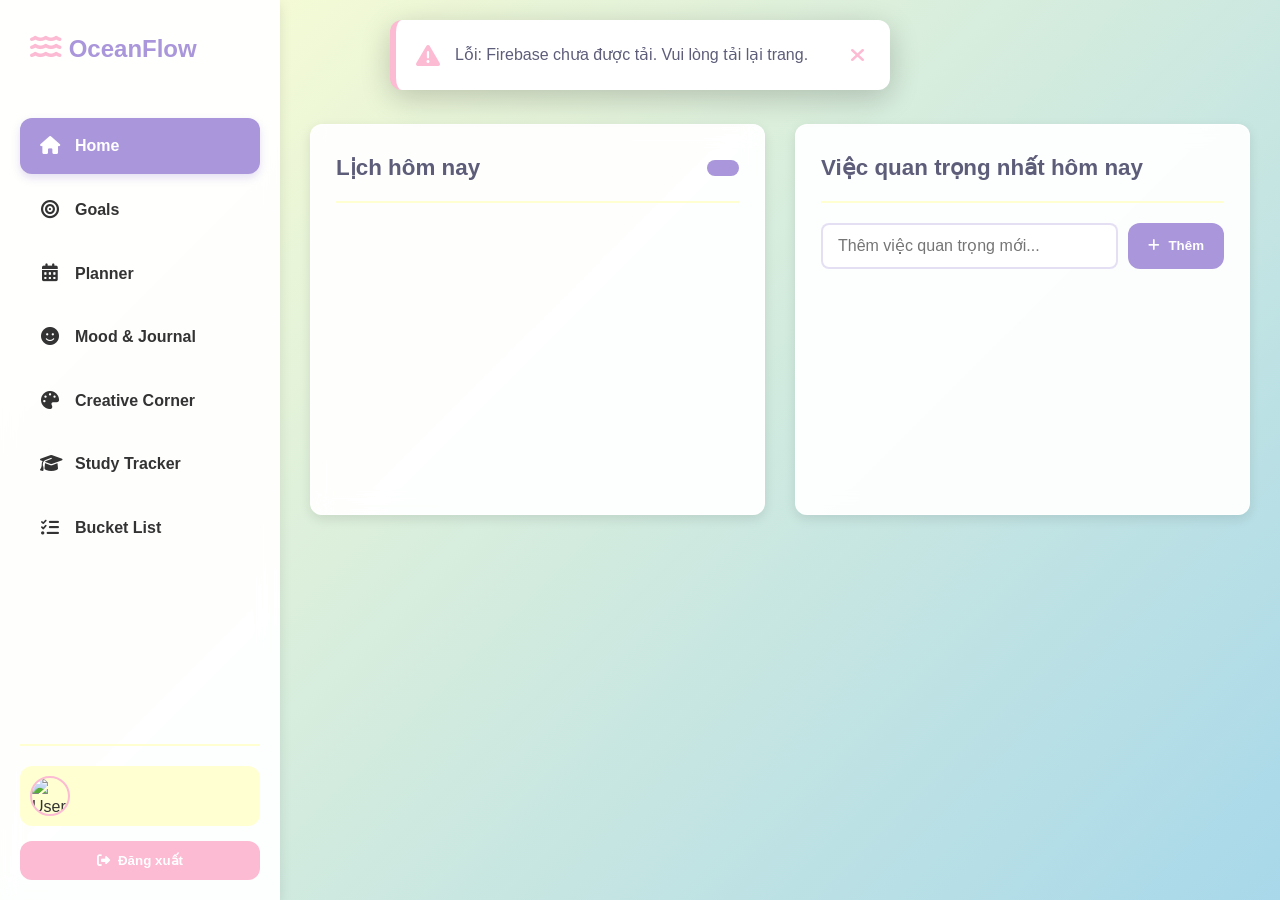
==== commit 1240fa02: "Update index.html Signed-off-by: WangYuan09072024 <vthl.work@gmail.com>" ====
--- a/index.html
+++ b/index.html
@@ -5,7 +5,7 @@
     <meta name="viewport" content="width=device-width, initial-scale=1.0">
     <title>OceanFlow</title>
     <link rel="icon" type="image/png" href="logo.png">
-    <link rel="stylesheet" href="css/style.css">
+    <link rel="stylesheet" href="style.css">
     <link href="https://fonts.googleapis.com/css2?family=Nunito:wght@300;400;600;700&display=swap" rel="stylesheet">
     <link rel="stylesheet" href="https://cdnjs.cloudflare.com/ajax/libs/font-awesome/6.4.2/css/all.min.css">
 </head>
@@ -2459,17 +2459,18 @@
 <script src="https://www.gstatic.com/firebasejs/9.22.0/firebase-auth-compat.js"></script>
 <script src="https://www.gstatic.com/firebasejs/9.22.0/firebase-firestore-compat.js"></script>
 <script src="https://www.gstatic.com/firebasejs/9.22.0/firebase-storage-compat.js"></script>
-    <script src="js/app.js"></script>
-    <script src="js/auth.js"></script>
-    <script src="js/home.js"></script>
-    <script src="js/goals.js"></script>
-    <script src="js/planner.js"></script>
-    <script src="js/mood.js"></script>
-    <script src="js/creative.js"></script>
-    <script src="js/study.js"></script>
-    <script src="js/bucketlist.js"></script>
-    <script src="js/timer.js"></script>
-    <script src="js/sidebar.js"></script>
+    <script src="app.js"></script>
+    <script src="auth.js"></script>
+    <script src="home.js"></script>
+    <script src="goals.js"></script>
+    <script src="planner.js"></script>
+    <script src="mood.js"></script>
+    <script src="creative.js"></script>
+    <script src="study.js"></script>
+    <script src="bucketlist.js"></script>
+    <script src="timer.js"></script>
+    <script src="sidebar.js"></script>
 </nav>
 </body>
-</html>+
+</html>
--- a/style.css
+++ b/style.css
@@ -0,0 +1,10841 @@
+/* Reset và Base Styles */
+* {
+  margin: 0;
+  padding: 0;
+  box-sizing: border-box;
+}
+
+:root {
+  --primary-color: #a8d8ea;
+  --secondary-color: #aa96da;
+  --accent-color: #fcbad3;
+  --light-color: #ffffd2;
+  --dark-color: #5d5d7a;
+  --text-color: #333;
+  --text-light: #666;
+  --border-radius: 12px;
+  --shadow: 0 4px 12px rgba(0, 0, 0, 0.1);
+  --transition: all 0.3s ease;
+}
+
+body {
+  font-family: "Nunito", sans-serif;
+  background: linear-gradient(
+    135deg,
+    var(--light-color) 0%,
+    var(--primary-color) 100%
+  );
+  min-height: 100vh;
+  color: var(--text-color);
+  line-height: 1.6;
+}
+
+.app-container {
+  display: flex;
+  min-height: 100vh;
+}
+
+/* Sidebar Styles */
+.sidebar {
+  width: 280px;
+  background: rgba(255, 255, 255, 0.95);
+  backdrop-filter: blur(10px);
+  padding: 20px;
+  display: flex;
+  flex-direction: column;
+  box-shadow: var(--shadow);
+  z-index: 100;
+}
+
+.logo {
+  display: flex;
+  align-items: center;
+  gap: 12px;
+  font-size: 24px;
+  font-weight: 700;
+  color: var(--secondary-color);
+  margin-bottom: 40px;
+  padding: 10px;
+}
+
+.logo i {
+  font-size: 28px;
+  color: var(--accent-color);
+}
+
+.nav-links {
+  list-style: none;
+  flex-grow: 1;
+}
+
+.nav-link {
+  display: flex;
+  align-items: center;
+  gap: 15px;
+  padding: 15px 20px;
+  text-decoration: none;
+  color: var(--text-color);
+  border-radius: var(--border-radius);
+  margin-bottom: 8px;
+  transition: var(--transition);
+  font-weight: 600;
+}
+
+.nav-link:hover {
+  background: var(--primary-color);
+  color: white;
+  transform: translateX(5px);
+}
+
+.nav-link.active {
+  background: var(--secondary-color);
+  color: white;
+  box-shadow: 0 4px 8px rgba(170, 150, 218, 0.3);
+}
+
+.nav-link i {
+  width: 20px;
+  text-align: center;
+  font-size: 18px;
+}
+
+.user-section {
+  margin-top: auto;
+  padding-top: 20px;
+  border-top: 2px solid var(--light-color);
+}
+
+.user-info {
+  display: flex;
+  align-items: center;
+  gap: 12px;
+  margin-bottom: 15px;
+  padding: 10px;
+  border-radius: var(--border-radius);
+  background: var(--light-color);
+}
+
+.user-info img {
+  width: 40px;
+  height: 40px;
+  border-radius: 50%;
+  border: 2px solid var(--accent-color);
+}
+
+.logout-btn {
+  width: 100%;
+  padding: 12px;
+  background: var(--accent-color);
+  color: white;
+  border: none;
+  border-radius: var(--border-radius);
+  cursor: pointer;
+  font-weight: 600;
+  transition: var(--transition);
+  display: flex;
+  align-items: center;
+  justify-content: center;
+  gap: 8px;
+}
+
+.logout-btn:hover {
+  background: #fb9ec4;
+  transform: translateY(-2px);
+  box-shadow: var(--shadow);
+}
+
+/* Main Content Styles */
+.main-content {
+  flex-grow: 1;
+  padding: 30px;
+  overflow-y: auto;
+}
+
+.section {
+  display: none;
+  animation: fadeIn 0.5s ease;
+}
+
+.section.active {
+  display: block;
+}
+
+/* Media Grid Styles - FIXED */
+.media-grid-container {
+  position: relative;
+  width: 100%;
+  aspect-ratio: 1;
+  border-radius: var(--border-radius);
+  overflow: hidden;
+  background: var(--light-color);
+}
+
+.single-media {
+  width: 100%;
+  height: 100%;
+  object-fit: cover;
+}
+
+/* Grid layouts for different media counts */
+.media-grid {
+  display: grid;
+  width: 100%;
+  height: 100%;
+  gap: 2px;
+}
+
+/* 2 media - 2 columns */
+.media-grid-2 {
+  grid-template-columns: 1fr 1fr;
+  grid-template-rows: 1fr;
+}
+
+/* 3 media - 1 large + 2 small */
+.media-grid-3 {
+  grid-template-columns: 1fr 1fr;
+  grid-template-rows: 1fr 1fr;
+  gap: 2px;
+}
+
+/* 4+ media - 2x2 grid */
+.media-grid-4 {
+  grid-template-columns: 1fr 1fr;
+  grid-template-rows: 1fr 1fr;
+  gap: 2px;
+}
+
+/* Grid item styles */
+.grid-item {
+  position: relative;
+  overflow: hidden;
+}
+
+.grid-full {
+  grid-column: 1 / -1;
+  grid-row: 1 / -1;
+}
+
+.grid-half {
+  grid-column: span 1;
+  grid-row: span 1;
+}
+
+.grid-large {
+  grid-column: 1 / 2;
+  grid-row: 1 / 3;
+}
+
+.grid-small {
+  grid-column: 2 / 3;
+  grid-row: span 1;
+}
+
+.grid-quarter {
+  grid-column: span 1;
+  grid-row: span 1;
+}
+
+.grid-item img,
+.grid-item video {
+  width: 100%;
+  height: 100%;
+  object-fit: cover;
+  transition: var(--transition);
+}
+
+.gallery-item:hover .grid-item img,
+.gallery-item:hover .grid-item video {
+  transform: scale(1.05);
+}
+
+/* Overlay styles */
+.item-overlay {
+  position: absolute;
+  top: 0;
+  left: 0;
+  right: 0;
+  bottom: 0;
+  background: linear-gradient(
+    to bottom,
+    rgba(0, 0, 0, 0.1),
+    rgba(0, 0, 0, 0.3)
+  );
+  display: flex;
+  align-items: flex-start;
+  justify-content: space-between;
+  padding: 10px;
+  opacity: 0;
+  transition: var(--transition);
+}
+
+.gallery-item:hover .item-overlay {
+  opacity: 1;
+}
+
+.item-type {
+  background: rgba(255, 255, 255, 0.9);
+  padding: 4px 8px;
+  border-radius: 12px;
+  font-size: 0.8em;
+}
+
+.media-count {
+  background: var(--accent-color);
+  color: white;
+  padding: 4px 8px;
+  border-radius: 12px;
+  font-size: 0.8em;
+  font-weight: 600;
+}
+
+.more-overlay {
+  position: absolute;
+  top: 0;
+  left: 0;
+  right: 0;
+  bottom: 0;
+  background: rgba(0, 0, 0, 0.7);
+  display: flex;
+  align-items: center;
+  justify-content: center;
+  color: white;
+  font-size: 1.2em;
+  font-weight: 600;
+}
+
+/* Text Description Styles */
+.item-description {
+  margin-bottom: 15px;
+  line-height: 1.4;
+}
+
+.description-text {
+  word-wrap: break-word;
+  transition: all 0.3s ease;
+}
+
+.description-text.collapsed {
+  max-height: 60px; /* 3 lines */
+  overflow: hidden;
+  display: -webkit-box;
+  -webkit-line-clamp: 3;
+  -webkit-box-orient: vertical;
+}
+
+.read-more-btn {
+  background: none;
+  border: none;
+  color: var(--secondary-color);
+  cursor: pointer;
+  font-size: 0.9em;
+  padding: 5px 0;
+  font-weight: 600;
+  transition: var(--transition);
+}
+
+.read-more-btn:hover {
+  color: var(--accent-color);
+}
+
+/* Gallery Grid Improvements */
+.gallery-grid {
+  display: grid;
+  grid-template-columns: repeat(auto-fill, minmax(320px, 1fr));
+  gap: 25px;
+  margin-top: 20px;
+}
+
+.gallery-item {
+  background: white;
+  border-radius: var(--border-radius);
+  overflow: hidden;
+  box-shadow: var(--shadow);
+  transition: var(--transition);
+  break-inside: avoid;
+}
+
+.gallery-item:hover {
+  transform: translateY(-5px);
+  box-shadow: 0 8px 25px rgba(0, 0, 0, 0.15);
+}
+
+.item-info {
+  padding: 20px;
+}
+
+.item-date {
+  font-size: 0.9em;
+  color: var(--text-light);
+  margin-bottom: 12px;
+  display: flex;
+  align-items: center;
+  gap: 5px;
+}
+
+.item-actions {
+  display: flex;
+  justify-content: space-between;
+  align-items: center;
+  margin-top: 15px;
+}
+
+/* Like button styles */
+.like-btn {
+  background: none;
+  border: none;
+  color: var(--text-light);
+  cursor: pointer;
+  display: flex;
+  align-items: center;
+  gap: 5px;
+  padding: 8px 12px;
+  border-radius: 20px;
+  transition: var(--transition);
+}
+
+.like-btn:hover {
+  background: rgba(255, 192, 203, 0.1);
+  color: var(--accent-color);
+}
+
+.like-btn.liked {
+  color: var(--accent-color);
+}
+
+.like-btn.liked i {
+  animation: heartBeat 0.6s ease;
+}
+
+@keyframes heartBeat {
+  0% {
+    transform: scale(1);
+  }
+  50% {
+    transform: scale(1.3);
+  }
+  100% {
+    transform: scale(1);
+  }
+}
+
+/* Edit actions */
+.edit-actions {
+  display: flex;
+  gap: 5px;
+}
+
+.edit-btn,
+.delete-btn {
+  background: none;
+  border: none;
+  padding: 8px;
+  border-radius: 8px;
+  cursor: pointer;
+  transition: var(--transition);
+  color: var(--text-light);
+}
+
+.edit-btn:hover {
+  background: rgba(168, 216, 234, 0.2);
+  color: var(--primary-color);
+}
+
+.delete-btn:hover {
+  background: rgba(252, 186, 211, 0.2);
+  color: #ff6b6b;
+}
+
+/* Modal improvements */
+.modal {
+  position: fixed;
+  top: 0;
+  left: 0;
+  width: 100%;
+  height: 100%;
+  background: rgba(0, 0, 0, 0.5);
+  display: none;
+  align-items: center;
+  justify-content: center;
+  z-index: 1000;
+  backdrop-filter: blur(5px);
+}
+
+.modal.active {
+  display: flex;
+  animation: fadeIn 0.3s ease;
+}
+
+.modal-content {
+  background: white;
+  border-radius: var(--border-radius);
+  width: 90%;
+  max-width: 500px;
+  max-height: 90vh;
+  overflow-y: auto;
+  box-shadow: 0 20px 60px rgba(0, 0, 0, 0.3);
+  animation: slideUp 0.3s ease;
+}
+
+@keyframes slideUp {
+  from {
+    opacity: 0;
+    transform: translateY(30px);
+  }
+  to {
+    opacity: 1;
+    transform: translateY(0);
+  }
+}
+
+.modal-header {
+  display: flex;
+  justify-content: between;
+  align-items: center;
+  padding: 20px;
+  border-bottom: 1px solid var(--light-color);
+}
+
+.modal-header h3 {
+  margin: 0;
+  color: var(--dark-color);
+}
+
+.close-btn {
+  background: none;
+  border: none;
+  font-size: 1.5em;
+  cursor: pointer;
+  color: var(--text-light);
+  transition: var(--transition);
+}
+
+.close-btn:hover {
+  color: var(--accent-color);
+}
+
+.modal-body {
+  padding: 20px;
+}
+
+.modal-actions {
+  display: flex;
+  gap: 10px;
+  justify-content: flex-end;
+  padding: 20px;
+  border-top: 1px solid var(--light-color);
+}
+
+.cancel-btn,
+.save-btn,
+.delete-confirm-btn {
+  padding: 10px 20px;
+  border: none;
+  border-radius: var(--border-radius);
+  cursor: pointer;
+  font-weight: 600;
+  transition: var(--transition);
+}
+
+.cancel-btn {
+  background: var(--light-color);
+  color: var(--text-color);
+}
+
+.cancel-btn:hover {
+  background: #e8e8e8;
+}
+
+.save-btn {
+  background: var(--secondary-color);
+  color: white;
+}
+
+.save-btn:hover {
+  background: #9b8bd4;
+  transform: translateY(-2px);
+}
+
+/* Responsive */
+@media (max-width: 768px) {
+  .gallery-grid {
+    grid-template-columns: repeat(auto-fill, minmax(280px, 1fr));
+    gap: 15px;
+  }
+
+  .media-grid-container {
+    aspect-ratio: 4/3;
+  }
+}
+
+@media (max-width: 480px) {
+  .gallery-grid {
+    grid-template-columns: 1fr;
+  }
+
+  .item-info {
+    padding: 15px;
+  }
+}
+
+.edit-preview-grid {
+  display: grid;
+  grid-template-columns: repeat(auto-fit, minmax(100px, 1fr));
+  gap: 10px;
+  margin-bottom: 15px;
+  max-height: 200px;
+  overflow-y: auto;
+}
+
+.edit-preview-item {
+  border-radius: 8px;
+  overflow: hidden;
+  aspect-ratio: 1;
+}
+
+.edit-preview-item img,
+.edit-preview-item video {
+  width: 100%;
+  height: 100%;
+  object-fit: cover;
+}
+
+#editDescription {
+  width: 100%;
+  min-height: 100px;
+  padding: 12px;
+  border: 1px solid var(--light-color);
+  border-radius: var(--border-radius);
+  resize: vertical;
+  font-family: inherit;
+  font-size: 1em;
+}
+
+/* Media Viewer Styles */
+.media-viewer-content {
+  position: relative;
+  width: 90vw;
+  height: 90vh;
+  max-width: 1200px;
+  background: black;
+  border-radius: 12px;
+  overflow: hidden;
+  display: flex;
+  flex-direction: column;
+}
+
+.close-viewer-btn {
+  position: absolute;
+  top: 15px;
+  right: 15px;
+  background: rgba(255, 255, 255, 0.2);
+  border: none;
+  color: white;
+  font-size: 2em;
+  width: 50px;
+  height: 50px;
+  border-radius: 50%;
+  cursor: pointer;
+  z-index: 10;
+  display: flex;
+  align-items: center;
+  justify-content: center;
+  backdrop-filter: blur(10px);
+  transition: var(--transition);
+}
+
+.close-viewer-btn:hover {
+  background: rgba(255, 255, 255, 0.3);
+  transform: scale(1.1);
+}
+
+.viewer-nav-btn {
+  position: absolute;
+  top: 50%;
+  transform: translateY(-50%);
+  background: rgba(255, 255, 255, 0.2);
+  border: none;
+  color: white;
+  font-size: 1.5em;
+  width: 60px;
+  height: 60px;
+  border-radius: 50%;
+  cursor: pointer;
+  z-index: 10;
+  display: flex;
+  align-items: center;
+  justify-content: center;
+  backdrop-filter: blur(10px);
+  transition: var(--transition);
+}
+
+.viewer-nav-btn:hover {
+  background: rgba(255, 255, 255, 0.3);
+  transform: translateY(-50%) scale(1.1);
+}
+
+.prev-btn {
+  left: 20px;
+}
+
+.next-btn {
+  right: 20px;
+}
+
+.viewer-main-media {
+  flex: 1;
+  display: flex;
+  align-items: center;
+  justify-content: center;
+  overflow: hidden;
+}
+
+.viewer-main-media img,
+.viewer-main-media video {
+  max-width: 100%;
+  max-height: 100%;
+  object-fit: contain;
+}
+
+.viewer-thumbnails {
+  display: flex;
+  gap: 10px;
+  padding: 15px;
+  overflow-x: auto;
+  background: rgba(0, 0, 0, 0.8);
+  min-height: 100px;
+}
+
+.thumbnail {
+  width: 80px;
+  height: 80px;
+  border-radius: 8px;
+  overflow: hidden;
+  cursor: pointer;
+  opacity: 0.6;
+  transition: var(--transition);
+  flex-shrink: 0;
+}
+
+.thumbnail:hover {
+  opacity: 0.8;
+}
+
+.thumbnail.active {
+  opacity: 1;
+  border: 3px solid var(--accent-color);
+}
+
+.thumbnail img,
+.thumbnail video {
+  width: 100%;
+  height: 100%;
+  object-fit: cover;
+}
+
+.viewer-info {
+  background: rgba(0, 0, 0, 0.8);
+  padding: 20px;
+  color: white;
+}
+
+.viewer-description {
+  font-size: 1.1em;
+  margin-bottom: 10px;
+  line-height: 1.4;
+}
+
+.viewer-counter {
+  color: #ccc;
+  font-size: 0.9em;
+  text-align: center;
+}
+
+/* Make gallery items clickable */
+.media-grid-container {
+  cursor: pointer;
+}
+
+.media-grid-container:hover .item-overlay {
+  opacity: 1;
+}
+
+/* Video specific styles */
+video {
+  background: black;
+}
+
+/* Responsive viewer */
+@media (max-width: 768px) {
+  .media-viewer-content {
+    width: 95vw;
+    height: 95vh;
+  }
+
+  .viewer-nav-btn {
+    width: 50px;
+    height: 50px;
+    font-size: 1.2em;
+  }
+
+  .thumbnail {
+    width: 60px;
+    height: 60px;
+  }
+
+  .close-viewer-btn {
+    width: 40px;
+    height: 40px;
+    font-size: 1.5em;
+  }
+}
+
+@keyframes fadeIn {
+  from {
+    opacity: 0;
+    transform: translateY(20px);
+  }
+  to {
+    opacity: 1;
+    transform: translateY(0);
+  }
+}
+
+h1 {
+  color: var(--dark-color);
+  margin-bottom: 30px;
+  font-size: 2.5em;
+  font-weight: 700;
+  text-align: center;
+}
+
+/*================================================================*/
+
+/* ========================================= */
+/* Home Section Styles - CẬP NHẬT */
+.home-container {
+  display: grid;
+  grid-template-columns: 1fr 1fr;
+  gap: 30px;
+  max-width: 1200px;
+  margin: 0 auto;
+}
+
+.calendar-section {
+  background: rgba(255, 255, 255, 0.95);
+  border-radius: var(--border-radius);
+  padding: 25px;
+  box-shadow: var(--shadow);
+  backdrop-filter: blur(10px);
+  border: 1px solid rgba(255, 255, 255, 0.8);
+}
+
+.calendar-header1 {
+  display: flex;
+  justify-content: space-between;
+  align-items: center;
+  margin-bottom: 20px;
+  padding-bottom: 15px;
+  border-bottom: 2px solid var(--light-color);
+}
+
+.calendar-header1 h2 {
+  color: var(--dark-color);
+  font-size: 1.4em;
+  margin: 0;
+}
+
+.current-date {
+  background: var(--secondary-color);
+  color: white;
+  padding: 8px 16px;
+  border-radius: 20px;
+  font-weight: 600;
+  font-size: 0.9em;
+}
+
+/* PHẦN MỚI: Calendar Navigation */
+.calendar .calendar-header {
+  display: flex;
+  justify-content: space-between;
+  align-items: center;
+  margin-bottom: 15px;
+  padding: 10px;
+  background: linear-gradient(
+    135deg,
+    var(--primary-color) 0%,
+    var(--secondary-color) 100%
+  );
+  border-radius: var(--border-radius);
+}
+
+.calendar-nav {
+  display: flex;
+  align-items: center;
+  gap: 15px;
+}
+
+.month-nav-btn {
+  background: rgba(255, 255, 255, 0.9);
+  border: none;
+  width: 35px;
+  height: 35px;
+  border-radius: 50%;
+  cursor: pointer;
+  transition: var(--transition);
+  display: flex;
+  align-items: center;
+  justify-content: center;
+  color: var(--dark-color);
+  font-size: 1.1em;
+}
+
+.month-nav-btn:hover {
+  background: white;
+  transform: scale(1.1);
+  box-shadow: 0 4px 8px rgba(0, 0, 0, 0.2);
+}
+
+.month-nav-btn:active {
+  transform: scale(0.95);
+}
+
+.month-year {
+  font-size: 1.2em;
+  font-weight: 700;
+  color: white;
+  text-transform: uppercase;
+  letter-spacing: 1px;
+  min-width: 200px;
+  text-align: center;
+}
+
+.today-btn {
+  background: rgba(255, 255, 255, 0.9);
+  color: var(--dark-color);
+  border: none;
+  padding: 8px 16px;
+  border-radius: 20px;
+  cursor: pointer;
+  font-size: 0.9em;
+  font-weight: 600;
+  transition: var(--transition);
+}
+
+.today-btn:hover {
+  background: white;
+  transform: translateY(-2px);
+  box-shadow: 0 4px 8px rgba(0, 0, 0, 0.2);
+}
+
+/* Calendar Grid */
+.calendar-grid {
+  display: grid;
+  grid-template-columns: repeat(7, 1fr);
+  gap: 8px;
+}
+
+.day-header {
+  text-align: center;
+  font-weight: 700;
+  color: var(--secondary-color);
+  padding: 10px 0;
+  font-size: 0.9em;
+}
+
+.calendar-day {
+  aspect-ratio: 1;
+  display: flex;
+  align-items: center;
+  justify-content: center;
+  border-radius: 50%;
+  font-weight: 600;
+  cursor: pointer;
+  transition: var(--transition);
+  position: relative;
+  background: rgba(168, 216, 234, 0.1);
+  border: 2px solid transparent;
+}
+
+.calendar-day:hover:not(.empty):not(.other-month) {
+  background: var(--primary-color);
+  color: white;
+  transform: scale(1.1);
+}
+
+.calendar-day.today {
+  background: var(--accent-color);
+  color: rgb(255, 255, 255);
+  border-color: var(--secondary-color);
+}
+
+.calendar-day.selected {
+  background: var(--secondary-color);
+  color: rgb(170, 0, 122);
+  border-color: var(--accent-color);
+  box-shadow: 0 4px 12px rgba(157, 128, 230, 0.4);
+}
+
+.today-indicator {
+  position: absolute;
+  bottom: 2px;
+  width: 6px;
+  height: 6px;
+  background: rgb(241, 201, 239);
+  border-radius: 50%;
+}
+
+.calendar-day.empty {
+  background: transparent;
+  cursor: default;
+}
+
+.calendar-day.empty:hover {
+  background: transparent;
+  transform: none;
+}
+
+/* PHẦN MỚI: Ngày của tháng khác */
+.calendar-day.other-month {
+  opacity: 0.3;
+  background: transparent;
+  cursor: default;
+}
+
+.calendar-day.other-month:hover {
+  background: transparent;
+  transform: none;
+}
+
+/* Tasks Indicator - CẬP NHẬT */
+.calendar-day.has-tasks::after {
+  content: "";
+  position: absolute;
+  bottom: 4px;
+  width: 4px;
+  height: 4px;
+  background: var(--accent-color);
+  border-radius: 50%;
+}
+
+.calendar-day.today.has-tasks::after {
+  background: rgb(188, 123, 123);
+}
+
+.calendar-day.selected.has-tasks::after {
+  background: var(--light-color);
+}
+
+/* Important Tasks Styles */
+.important-tasks {
+  background: rgba(255, 255, 255, 0.95);
+  border-radius: var(--border-radius);
+  padding: 25px;
+  box-shadow: var(--shadow);
+  backdrop-filter: blur(10px);
+  border: 1px solid rgba(255, 255, 255, 0.8);
+}
+
+.important-tasks h2 {
+  color: var(--dark-color);
+  font-size: 1.4em;
+  margin-bottom: 20px;
+  padding-bottom: 15px;
+  border-bottom: 2px solid var(--light-color);
+}
+
+.add-task-section {
+  display: flex;
+  gap: 10px;
+  margin-bottom: 20px;
+}
+
+.new-task-input {
+  flex-grow: 1;
+  padding: 12px 16px;
+  border: 2px solid var(--primary-color);
+  border-radius: var(--border-radius);
+  font-family: "Nunito", sans-serif;
+  font-size: 1em;
+  background: white;
+  color: var(--text-color);
+  outline: none;
+  transition: var(--transition);
+}
+
+.new-task-input:focus {
+  border-color: var(--secondary-color);
+  box-shadow: 0 0 0 3px rgba(170, 150, 218, 0.1);
+}
+
+.add-task-btn {
+  padding: 12px 20px;
+  background: var(--secondary-color);
+  color: white;
+  border: none;
+  border-radius: var(--border-radius);
+  cursor: pointer;
+  font-weight: 600;
+  transition: var(--transition);
+  display: flex;
+  align-items: center;
+  gap: 8px;
+  white-space: nowrap;
+}
+
+.add-task-btn:hover {
+  background: #a88ef0;
+  transform: translateY(-2px);
+  box-shadow: 0 4px 12px rgba(204, 188, 241, 0.3);
+}
+
+.tasks-list {
+  display: flex;
+  flex-direction: column;
+  gap: 12px;
+  min-height: 200px;
+}
+
+.task-item {
+  display: flex;
+  align-items: center;
+  gap: 12px;
+  padding: 18px;
+  background: linear-gradient(
+    135deg,
+    var(--light-color) 0%,
+    rgba(168, 216, 234, 0.3) 100%
+  );
+  border-radius: var(--border-radius);
+  border-left: 4px solid var(--secondary-color);
+  transition: var(--transition);
+}
+
+.task-item:hover {
+  transform: translateX(5px);
+  box-shadow: 0 6px 16px rgba(170, 150, 218, 0.2);
+}
+
+.task-item input[type="checkbox"] {
+  width: 20px;
+  height: 20px;
+  border: 2px solid var(--secondary-color);
+  border-radius: 50%;
+  appearance: none;
+  cursor: pointer;
+  position: relative;
+  transition: var(--transition);
+  flex-shrink: 0;
+}
+
+.task-item input[type="checkbox"]:checked {
+  background: var(--secondary-color);
+  border-color: var(--secondary-color);
+}
+
+.task-item input[type="checkbox"]:checked::after {
+  content: "✓";
+  position: absolute;
+  color: white;
+  font-size: 14px;
+  font-weight: bold;
+  top: 50%;
+  left: 50%;
+  transform: translate(-50%, -50%);
+}
+
+.task-text {
+  flex-grow: 1;
+  font-weight: 600;
+  color: var(--text-color);
+  cursor: pointer;
+  transition: var(--transition);
+  padding: 5px 0;
+  word-break: break-word;
+}
+
+.task-item input[type="checkbox"]:checked + .task-text {
+  text-decoration: line-through;
+  color: var(--text-light);
+  opacity: 0.7;
+}
+
+.task-actions {
+  display: flex;
+  gap: 8px;
+  opacity: 0;
+  transition: var(--transition);
+}
+
+.task-item:hover .task-actions {
+  opacity: 1;
+}
+
+.edit-btn,
+.delete-btn {
+  padding: 8px;
+  border: none;
+  border-radius: 6px;
+  cursor: pointer;
+  transition: var(--transition);
+  font-size: 0.9em;
+}
+
+.edit-btn {
+  background: var(--primary-color);
+  color: white;
+}
+
+.edit-btn:hover {
+  background: #97cfe0;
+  transform: scale(1.1);
+}
+
+.delete-btn {
+  background: var(--accent-color);
+  color: white;
+}
+
+.delete-btn:hover {
+  background: #fb9ec4;
+  transform: scale(1.1);
+}
+
+.task-edit-input {
+  flex-grow: 1;
+  padding: 12px 16px;
+  border: 2px solid var(--primary-color);
+  border-radius: var(--border-radius);
+  font-family: "Nunito", sans-serif;
+  font-size: 1em;
+  background: white;
+  color: var(--text-color);
+  outline: none;
+  transition: var(--transition);
+}
+
+.task-edit-input:focus {
+  border-color: var(--secondary-color);
+  box-shadow: 0 0 0 3px rgba(170, 150, 218, 0.1);
+}
+
+.tasks-empty-state {
+  text-align: center;
+  padding: 40px 20px;
+  color: var(--text-light);
+}
+
+.tasks-empty-state i {
+  font-size: 3em;
+  color: var(--primary-color);
+  margin-bottom: 15px;
+  opacity: 0.5;
+}
+
+.tasks-empty-state p {
+  font-size: 1.1em;
+  margin: 0;
+}
+
+/* Day Change Notification */
+.day-change-notification {
+  grid-column: 1 / -1;
+  background: linear-gradient(
+    135deg,
+    var(--accent-color) 0%,
+    var(--secondary-color) 100%
+  );
+  color: white;
+  padding: 20px;
+  border-radius: var(--border-radius);
+  display: flex;
+  align-items: center;
+  gap: 15px;
+  margin-bottom: 20px;
+  animation: slideDown 0.5s ease;
+  box-shadow: var(--shadow);
+}
+
+.day-change-notification i {
+  font-size: 1.5em;
+}
+
+.day-change-notification span {
+  font-weight: 600;
+  font-size: 1.1em;
+}
+
+/* Date notification - CẬP NHẬT */
+.date-notification {
+  background: linear-gradient(135deg, #e3f2fd 0%, #bbdefb 100%);
+  border: 1px solid #90caf9;
+  border-radius: var(--border-radius);
+  padding: 15px;
+  margin-bottom: 15px;
+  display: flex;
+  align-items: center;
+  gap: 10px;
+  font-size: 14px;
+  animation: slideDown 0.3s ease;
+}
+
+.date-notification i {
+  color: #2196f3;
+  font-size: 1.2em;
+}
+
+.date-notification.future {
+  background: linear-gradient(135deg, #fff3e0 0%, #ffe0b2 100%);
+  border-color: #ffb74d;
+}
+
+.date-notification.future i {
+  color: #ff9800;
+}
+
+.back-to-today {
+  background: #2196f3;
+  color: white;
+  border: none;
+  padding: 6px 12px;
+  border-radius: 20px;
+  cursor: pointer;
+  font-size: 12px;
+  margin-left: auto;
+  font-weight: 600;
+  transition: var(--transition);
+}
+
+.back-to-today:hover {
+  background: #1976d2;
+  transform: translateY(-2px);
+  box-shadow: 0 4px 8px rgba(33, 150, 243, 0.3);
+}
+
+/* Read-only notification - XÓA (không cần nữa) */
+
+@keyframes slideDown {
+  from {
+    opacity: 0;
+    transform: translateY(-20px);
+  }
+  to {
+    opacity: 1;
+    transform: translateY(0);
+  }
+}
+
+/* Responsive Design */
+@media (max-width: 968px) {
+  .home-container {
+    grid-template-columns: 1fr;
+    gap: 20px;
+  }
+
+  .calendar-section,
+  .important-tasks {
+    padding: 20px;
+  }
+
+  .task-actions {
+    opacity: 1;
+  }
+}
+
+@media (max-width: 480px) {
+  .add-task-section {
+    flex-direction: column;
+  }
+
+  .task-item {
+    padding: 15px;
+  }
+
+  .task-actions {
+    flex-direction: column;
+    gap: 4px;
+  }
+
+  .calendar-nav {
+    gap: 10px;
+  }
+
+  .month-year {
+    font-size: 1em;
+    min-width: 150px;
+  }
+}
+
+/* ======================================================== */
+/* Planner Section Styles */
+/* ======================================================== */
+/* ======================================================== */
+/* PLANNER SECTION - HOÀN CHỈNH VỚI TIMELINE 24H */
+/* ======================================================== */
+/* PLANNER SECTION - HOÀN CHỈNH VỚI TIMELINE 24H */
+/* ======================================================== */
+
+.planner-container {
+  background: rgba(255, 255, 255, 0.95);
+  border-radius: var(--border-radius);
+  padding: 25px;
+  box-shadow: var(--shadow);
+  backdrop-filter: blur(10px);
+  max-width: 1200px;
+  margin: 0 auto;
+}
+
+/* Day Navigation */
+.planner-nav {
+  display: flex;
+  justify-content: space-between;
+  align-items: center;
+  margin-bottom: 20px;
+  padding: 20px;
+  background: linear-gradient(
+    135deg,
+    var(--primary-color),
+    var(--secondary-color)
+  );
+  border-radius: var(--border-radius);
+  box-shadow: var(--shadow);
+  flex-wrap: wrap;
+  gap: 10px;
+}
+
+.current-day-display {
+  text-align: center;
+  color: white;
+  min-width: 200px;
+}
+
+.current-day-display h2 {
+  margin: 0 0 5px 0;
+  font-size: 1.8em;
+  font-weight: 700;
+}
+
+.date-display {
+  font-size: 1.1em;
+  opacity: 0.9;
+}
+
+.nav-btn,
+.calendar-toggle-btn {
+  background: rgba(255, 255, 255, 0.2);
+  color: white;
+  border: none;
+  padding: 12px 20px;
+  border-radius: var(--border-radius);
+  cursor: pointer;
+  font-weight: 600;
+  transition: var(--transition);
+  display: flex;
+  align-items: center;
+  gap: 8px;
+  white-space: nowrap;
+}
+
+.nav-btn:hover {
+  background: rgba(255, 255, 255, 0.3);
+  transform: scale(1.05);
+}
+
+.calendar-toggle-btn {
+  background: var(--accent-color);
+}
+
+.calendar-toggle-btn:hover {
+  background: #fb9ec4;
+  transform: translateY(-2px);
+}
+
+/* Calendar View */
+.calendar-view {
+  background: white;
+  border-radius: var(--border-radius);
+  padding: 20px;
+  margin-bottom: 20px;
+  box-shadow: var(--shadow);
+  animation: slideDown 0.3s ease;
+}
+
+.calendar-month-nav {
+  display: flex;
+  justify-content: space-between;
+  align-items: center;
+  margin-bottom: 15px;
+}
+
+.calendar-month-nav h3 {
+  margin: 0;
+  color: var(--dark-color);
+  font-size: 1.2em;
+}
+
+.month-nav-btn {
+  background: var(--primary-color);
+  color: white;
+  border: none;
+  padding: 8px 12px;
+  border-radius: 50%;
+  cursor: pointer;
+  transition: var(--transition);
+  width: 36px;
+  height: 36px;
+  display: flex;
+  align-items: center;
+  justify-content: center;
+}
+
+.month-nav-btn:hover {
+  background: var(--secondary-color);
+  transform: scale(1.1);
+}
+
+.mini-calendar-grid {
+  display: grid;
+  grid-template-columns: repeat(7, 1fr);
+  gap: 5px;
+}
+
+.calendar-day-header {
+  text-align: center;
+  font-weight: 700;
+  color: pink;
+  padding: 10px;
+  font-size: 0.9em;
+}
+
+.calendar-day-cell {
+  aspect-ratio: 1;
+  display: flex;
+  align-items: center;
+  justify-content: center;
+  border-radius: 8px;
+  cursor: pointer;
+  transition: var(--transition);
+  font-weight: 600;
+  background: rgba(159, 206, 223, 0.1);
+  position: relative;
+  border: 2px solid transparent;
+}
+
+.calendar-day-cell:hover {
+  background: var(--primary-color);
+  color: white;
+  transform: scale(1.05);
+}
+
+.calendar-day-cell.today {
+  background: var(--accent-color);
+  color: white;
+  border-color: var(--accent-color);
+}
+
+.calendar-day-cell.selected {
+  background: pink;
+  color: white;
+  box-shadow: 0 4px 8px rgba(170, 150, 218, 0.3);
+  border-color: var(--secondary-color);
+}
+
+.calendar-day-cell.has-events::after {
+  content: "";
+  position: absolute;
+  bottom: 3px;
+  left: 50%;
+  transform: translateX(-50%);
+  width: 5px;
+  height: 5px;
+  background: var(--accent-color);
+  border-radius: 50%;
+}
+
+.calendar-day-cell.other-month {
+  opacity: 0.3;
+  cursor: default;
+  background: rgba(168, 216, 234, 0.05);
+}
+
+/* Event count badge trên calendar */
+.event-count {
+  position: absolute;
+  top: 2px;
+  right: 2px;
+  background: var(--accent-color);
+  color: white;
+  font-size: 10px;
+  width: 16px;
+  height: 16px;
+  border-radius: 50%;
+  display: flex;
+  align-items: center;
+  justify-content: center;
+  font-weight: 700;
+}
+
+/* Statistics Row */
+.planner-stats-row {
+  display: grid;
+  grid-template-columns: repeat(4, 1fr);
+  gap: 15px;
+  margin-bottom: 20px;
+}
+
+.stat-card-mini {
+  background: rgb(255, 255, 255);
+  padding: 15px;
+  border-radius: var(--border-radius);
+  box-shadow: 0 2px 8px rgba(0, 0, 0, 0.1);
+  display: flex;
+  align-items: center;
+  gap: 12px;
+  transition: var(--transition);
+  border-left: 4px solid var(--primary-color);
+}
+
+.stat-card-mini:hover {
+  transform: translateY(-3px);
+  box-shadow: 0 4px 12px rgba(0, 0, 0, 0.15);
+}
+
+.stat-card-mini i {
+  font-size: 1.8em;
+  color: var(--secondary-color);
+}
+
+.stat-value-mini {
+  font-size: 1.3em;
+  font-weight: 700;
+  color: var(--dark-color);
+}
+
+.stat-label-mini {
+  font-size: 0.85em;
+  color: var(--text-light);
+}
+
+/* Quick Add Section */
+.quick-add-section {
+  background: white;
+  border-radius: var(--border-radius);
+  padding: 20px;
+  margin-bottom: 20px;
+  box-shadow: var(--shadow);
+}
+
+.quick-add-section h3 {
+  margin: 0 0 15px 0;
+  color: var(--dark-color);
+  display: flex;
+  align-items: center;
+  gap: 10px;
+  font-size: 1.2em;
+}
+
+.quick-add-form {
+  display: grid;
+  grid-template-columns: 2fr 1.5fr 1fr 1fr auto;
+  gap: 10px;
+}
+
+.quick-input {
+  padding: 12px;
+  border: 2px solid var(--primary-color);
+  border-radius: var(--border-radius);
+  font-family: "Nunito", sans-serif;
+  font-size: 1em;
+  transition: var(--transition);
+  background: white;
+}
+
+.quick-input:focus {
+  outline: none;
+  border-color: var(--secondary-color);
+  box-shadow: 0 0 0 3px rgba(170, 150, 218, 0.1);
+}
+
+.quick-add-btn {
+  background: var(--secondary-color);
+  color: white;
+  border: none;
+  padding: 12px 20px;
+  border-radius: var(--border-radius);
+  cursor: pointer;
+  font-weight: 600;
+  transition: var(--transition);
+  display: flex;
+  align-items: center;
+  gap: 8px;
+  white-space: nowrap;
+}
+
+.quick-add-btn:hover {
+  background: #9a86d0;
+  transform: translateY(-2px);
+}
+
+/* Timeline Wrapper - 24h ĐẦY ĐỦ */
+.planner-timeline-wrapper {
+  background: white;
+  border-radius: var(--border-radius);
+  padding: 20px;
+  margin-bottom: 20px;
+  box-shadow: var(--shadow);
+  height: 700px;
+  overflow-y: auto;
+  overflow-x: hidden;
+}
+
+.timeline-container {
+  display: flex;
+  gap: 15px;
+  position: relative;
+  min-height: 1440px;
+  height: 1440px;
+}
+
+.timeline-hours {
+  width: 70px;
+  flex-shrink: 0;
+  position: relative;
+  height: 1440px;
+}
+
+.timeline-events {
+  flex: 1;
+  position: relative;
+  border-left: 2px solid var(--secondary-color);
+  min-height: 1440px;
+  height: 1440px;
+  background: linear-gradient(
+    to bottom,
+    transparent 59px,
+    rgba(0, 0, 0, 0.05) 59px,
+    rgba(0, 0, 0, 0.05) 60px
+  );
+  background-size: 100% 60px;
+}
+
+/* Hour labels */
+.hour-label {
+  position: absolute;
+  width: 100%;
+  display: flex;
+  align-items: flex-start;
+  justify-content: flex-end;
+  padding-right: 10px;
+  color: var(--text-light);
+  font-size: 0.85em;
+  font-weight: 600;
+  height: 60px;
+  top: calc(var(--hour-index) * 60px);
+}
+
+.hour-line {
+  position: absolute;
+  left: 0;
+  right: 0;
+  height: 1px;
+  background: var(--light-color);
+  pointer-events: none;
+  top: calc(var(--hour-index) * 60px);
+}
+
+.hour-line.half {
+  background: rgba(0, 0, 0, 0.1);
+  opacity: 0.3;
+  height: 1px;
+  top: calc((var(--hour-index) * 60px) + 30px);
+}
+
+/* THÊM: Thanh thời gian thực */
+#current-time-line {
+  position: absolute;
+  left: 0;
+  right: 0;
+  height: 3px;
+  background: linear-gradient(
+    90deg,
+    transparent 0%,
+    #ff5722 50%,
+    transparent 100%
+  );
+  z-index: 10;
+  pointer-events: none;
+}
+
+@keyframes pulse {
+  0% {
+    opacity: 0.7;
+  }
+  50% {
+    opacity: 1;
+  }
+  100% {
+    opacity: 0.7;
+  }
+}
+
+/* Auto-scroll đến thời gian hiện tại */
+.planner-timeline-wrapper.scroll-to-current {
+  scroll-behavior: smooth;
+}
+
+/* Nút scroll nhanh */
+.timeline-scroll-btn {
+  position: absolute;
+  right: 10px;
+  background: var(--secondary-color);
+  color: white;
+  border: none;
+  border-radius: 50%;
+  width: 40px;
+  height: 40px;
+  cursor: pointer;
+  display: flex;
+  align-items: center;
+  justify-content: center;
+  z-index: 10;
+  box-shadow: 0 2px 8px rgba(0, 0, 0, 0.2);
+  transition: var(--transition);
+}
+
+.timeline-scroll-btn:hover {
+  background: var(--primary-color);
+  transform: scale(1.1);
+}
+
+.timeline-scroll-btn.morning {
+  top: 20px;
+}
+
+.timeline-scroll-btn.afternoon {
+  top: 380px;
+}
+
+.timeline-scroll-btn.evening {
+  top: 740px;
+}
+
+.timeline-scroll-btn.night {
+  bottom: 20px;
+}
+
+/* Event Block */
+.event-block {
+  position: absolute !important;
+  padding: 10px 12px;
+  border-radius: 10px;
+  cursor: pointer;
+  transition: all 0.2s ease;
+  overflow: hidden;
+  box-shadow: 0 3px 10px rgba(0, 0, 0, 0.15);
+  border-left: 5px solid rgba(0, 0, 0, 0.3);
+  z-index: 2;
+  min-height: 40px;
+  display: flex;
+  flex-direction: column;
+  justify-content: center;
+}
+
+.event-block:hover {
+  transform: translateX(3px);
+  box-shadow: 0 5px 15px rgba(0, 0, 0, 0.25);
+  z-index: 100;
+}
+
+.event-block-header {
+  display: flex;
+  justify-content: space-between;
+  align-items: flex-start;
+  margin-bottom: 5px;
+}
+
+.event-block-time {
+  font-size: 0.75em;
+  font-weight: 700;
+  opacity: 0.9;
+  background: rgba(0, 0, 0, 0.1);
+  padding: 2px 6px;
+  border-radius: 4px;
+  display: inline-block;
+}
+
+.event-block-priority {
+  font-size: 0.7em;
+  padding: 2px 8px;
+  border-radius: 10px;
+  color: white;
+  font-weight: 600;
+  display: inline-block;
+}
+
+.event-block-actions {
+  position: absolute;
+  top: 5px;
+  right: 5px;
+  display: flex;
+  gap: 5px;
+  opacity: 0;
+  transition: var(--transition);
+  z-index: 3;
+}
+
+.event-block:hover .event-block-actions {
+  opacity: 1;
+}
+
+.event-action-btn {
+  background: rgba(255, 255, 255, 0.95);
+  border: none;
+  width: 26px;
+  height: 26px;
+  border-radius: 6px;
+  cursor: pointer;
+  display: flex;
+  align-items: center;
+  justify-content: center;
+  font-size: 0.8em;
+  transition: var(--transition);
+  color: var(--dark-color);
+  box-shadow: 0 2px 4px rgba(0, 0, 0, 0.1);
+}
+
+.event-action-btn:hover {
+  background: white;
+  transform: scale(1.1);
+  box-shadow: 0 3px 6px rgba(0, 0, 0, 0.15);
+}
+
+.event-block-title {
+  font-weight: 700;
+  margin-bottom: 3px;
+  font-size: 0.9em;
+  color: white;
+  line-height: 1.3;
+}
+
+.event-block-notes {
+  font-size: 0.75em;
+  opacity: 0.9;
+  color: white;
+  overflow: hidden;
+  text-overflow: ellipsis;
+  white-space: nowrap;
+  margin-top: 3px;
+}
+
+.event-block.completed {
+  opacity: 0.7;
+  filter: grayscale(0.3);
+}
+
+.event-block.completed .event-block-title {
+  text-decoration: line-through;
+}
+
+/* Events List Section */
+.events-list-section {
+  background: white;
+  border-radius: var(--border-radius);
+  padding: 20px;
+  box-shadow: var(--shadow);
+}
+
+.section-header {
+  display: flex;
+  justify-content: space-between;
+  align-items: center;
+  margin-bottom: 20px;
+}
+
+.section-header h3 {
+  margin: 0;
+  color: var(--dark-color);
+  display: flex;
+  align-items: center;
+  gap: 10px;
+  font-size: 1.2em;
+}
+
+.events-list {
+  display: flex;
+  flex-direction: column;
+  gap: 12px;
+}
+
+.event-list-item {
+  background: linear-gradient(
+    135deg,
+    rgba(255, 255, 255, 0.95),
+    rgba(168, 216, 234, 0.1)
+  );
+  border-radius: var(--border-radius);
+  padding: 15px;
+  border-left: 5px solid var(--primary-color);
+  transition: var(--transition);
+  cursor: pointer;
+  border: 1px solid rgba(0, 0, 0, 0.05);
+}
+
+.event-list-item:hover {
+  transform: translateX(5px);
+  box-shadow: 0 4px 12px rgba(0, 0, 0, 0.1);
+  background: white;
+}
+
+.event-list-header {
+  display: flex;
+  justify-content: space-between;
+  align-items: flex-start;
+  margin-bottom: 10px;
+  flex-wrap: wrap;
+  gap: 10px;
+}
+
+.event-list-title {
+  font-weight: 700;
+  font-size: 1.1em;
+  color: var(--dark-color);
+  flex: 1;
+}
+
+.event-list-time {
+  font-size: 0.9em;
+  color: var(--text-light);
+  font-weight: 600;
+  background: rgba(0, 0, 0, 0.05);
+  padding: 4px 10px;
+  border-radius: 15px;
+  white-space: nowrap;
+}
+
+.event-list-notes {
+  font-size: 0.9em;
+  color: var(--text-light);
+  margin: 8px 0;
+  padding: 10px;
+  background: rgba(0, 0, 0, 0.03);
+  border-radius: 8px;
+  border-left: 3px solid var(--primary-color);
+  line-height: 1.4;
+}
+
+.event-list-meta {
+  display: flex;
+  gap: 15px;
+  font-size: 0.85em;
+  color: var(--text-light);
+  flex-wrap: wrap;
+  margin: 10px 0;
+}
+
+.event-list-category,
+.event-list-priority,
+.event-list-status {
+  display: inline-flex;
+  align-items: center;
+  gap: 5px;
+  padding: 4px 10px;
+  border-radius: 15px;
+  font-weight: 500;
+}
+
+.event-list-status.completed {
+  background: rgba(76, 175, 80, 0.15);
+  color: #4caf50;
+}
+
+.event-list-status.pending {
+  background: rgba(255, 152, 0, 0.15);
+  color: #ff9800;
+}
+
+.event-list-actions {
+  display: flex;
+  gap: 8px;
+  margin-top: 10px;
+  flex-wrap: wrap;
+}
+
+.event-list-btn {
+  padding: 8px 16px;
+  border: none;
+  border-radius: 6px;
+  cursor: pointer;
+  font-size: 0.85em;
+  font-weight: 600;
+  transition: var(--transition);
+  display: flex;
+  align-items: center;
+  gap: 6px;
+  flex: 1;
+  justify-content: center;
+  min-width: 120px;
+}
+
+.edit-event-btn {
+  background: var(--primary-color);
+  color: white;
+}
+
+.edit-event-btn:hover {
+  background: #97cfe0;
+  transform: translateY(-2px);
+}
+
+.delete-event-btn {
+  background: var(--accent-color);
+  color: white;
+}
+
+.delete-event-btn:hover {
+  background: #fb9ec4;
+  transform: translateY(-2px);
+}
+
+.complete-event-btn {
+  background: #4caf50;
+  color: white;
+}
+
+.complete-event-btn:hover {
+  background: #45a049;
+  transform: translateY(-2px);
+}
+
+.event-list-item.completed {
+  opacity: 0.8;
+  background: rgba(0, 0, 0, 0.02);
+}
+
+.event-list-item.completed .event-list-title {
+  text-decoration: line-through;
+}
+
+/* Empty State */
+.events-empty {
+  text-align: center;
+  padding: 40px;
+  color: var(--text-light);
+}
+
+.events-empty i {
+  font-size: 3em;
+  color: var(--primary-color);
+  opacity: 0.5;
+  margin-bottom: 15px;
+}
+
+/* Event Modal */
+.event-modal {
+  display: none;
+  position: fixed;
+  top: 0;
+  left: 0;
+  width: 100%;
+  height: 100%;
+  background: rgba(0, 0, 0, 0.5);
+  z-index: 1000;
+  align-items: center;
+  justify-content: center;
+  backdrop-filter: blur(5px);
+}
+
+.event-modal.active {
+  display: flex;
+}
+
+.event-modal-content {
+  background: white;
+  border-radius: var(--border-radius);
+  width: 90%;
+  max-width: 500px;
+  max-height: 90vh;
+  overflow-y: auto;
+  box-shadow: 0 10px 30px rgba(0, 0, 0, 0.3);
+  animation: slideUp 0.3s ease;
+}
+
+.event-modal-header {
+  padding: 20px;
+  background: linear-gradient(
+    135deg,
+    var(--secondary-color),
+    var(--primary-color)
+  );
+  color: white;
+  display: flex;
+  justify-content: space-between;
+  align-items: center;
+  border-radius: var(--border-radius) var(--border-radius) 0 0;
+}
+
+.event-modal-header h3 {
+  margin: 0;
+  font-size: 1.3em;
+}
+
+.close-modal-btn {
+  background: rgba(255, 255, 255, 0.2);
+  border: none;
+  color: white;
+  width: 30px;
+  height: 30px;
+  border-radius: 50%;
+  cursor: pointer;
+  display: flex;
+  align-items: center;
+  justify-content: center;
+  transition: var(--transition);
+}
+
+.close-modal-btn:hover {
+  background: rgba(255, 255, 255, 0.3);
+}
+
+.event-modal-body {
+  padding: 20px;
+}
+
+.modal-input-group {
+  margin-bottom: 15px;
+}
+
+.modal-input-group label {
+  display: block;
+  margin-bottom: 8px;
+  font-weight: 600;
+  color: var(--dark-color);
+}
+
+.modal-input,
+.modal-select,
+.modal-textarea {
+  width: 100%;
+  padding: 12px;
+  border: 2px solid var(--primary-color);
+  border-radius: var(--border-radius);
+  font-family: "Nunito", sans-serif;
+  font-size: 1em;
+  transition: var(--transition);
+  background: white;
+}
+
+.modal-input:focus,
+.modal-select:focus,
+.modal-textarea:focus {
+  outline: none;
+  border-color: var(--secondary-color);
+  box-shadow: 0 0 0 3px rgba(170, 150, 218, 0.1);
+}
+
+.modal-row {
+  display: grid;
+  grid-template-columns: 1fr 1fr;
+  gap: 15px;
+}
+
+.modal-textarea {
+  min-height: 80px;
+  resize: vertical;
+}
+
+.checkbox-label {
+  display: flex;
+  align-items: center;
+  gap: 10px;
+  cursor: pointer;
+}
+
+.checkbox-label input[type="checkbox"] {
+  width: 18px;
+  height: 18px;
+  cursor: pointer;
+}
+
+.event-modal-footer {
+  padding: 20px;
+  border-top: 2px solid var(--light-color);
+  display: flex;
+  gap: 10px;
+  justify-content: flex-end;
+}
+
+.modal-btn {
+  padding: 12px 24px;
+  border: none;
+  border-radius: var(--border-radius);
+  cursor: pointer;
+  font-weight: 600;
+  transition: var(--transition);
+}
+
+.modal-btn-cancel {
+  background: var(--light-color);
+  color: var(--text-color);
+}
+
+.modal-btn-cancel:hover {
+  background: #e8e8e8;
+}
+
+.modal-btn-save {
+  background: var(--secondary-color);
+  color: white;
+}
+
+.modal-btn-save:hover {
+  background: #9a86d0;
+  transform: translateY(-2px);
+}
+
+/* Statistics Category Breakdown */
+.stats-grid {
+  display: grid;
+  grid-template-columns: repeat(auto-fit, minmax(250px, 1fr));
+  gap: 15px;
+  margin-top: 15px;
+}
+
+.stat-card-category {
+  background: white;
+  padding: 15px;
+  border-radius: var(--border-radius);
+  box-shadow: 0 2px 8px rgba(0, 0, 0, 0.08);
+  transition: var(--transition);
+  border: 1px solid rgba(0, 0, 0, 0.05);
+}
+
+.stat-card-category:hover {
+  transform: translateY(-3px);
+  box-shadow: 0 4px 12px rgba(0, 0, 0, 0.12);
+}
+
+.stat-category-header {
+  display: flex;
+  align-items: center;
+  gap: 12px;
+  margin-bottom: 10px;
+}
+
+.stat-category-icon {
+  width: 40px;
+  height: 40px;
+  border-radius: 10px;
+  display: flex;
+  align-items: center;
+  justify-content: center;
+  font-size: 1.2em;
+  font-weight: 700;
+  color: white;
+  flex-shrink: 0;
+}
+
+.stat-category-info h4 {
+  margin: 0 0 4px 0;
+  font-size: 1em;
+  color: var(--dark-color);
+}
+
+.stat-category-meta {
+  display: flex;
+  gap: 8px;
+  font-size: 0.8em;
+  color: var(--text-light);
+  flex-wrap: wrap;
+}
+
+.stat-category-progress {
+  display: flex;
+  align-items: center;
+  gap: 15px;
+}
+
+.progress-bar {
+  flex: 1;
+  height: 8px;
+  background: var(--light-color);
+  border-radius: 4px;
+  overflow: hidden;
+}
+
+.progress-fill {
+  height: 100%;
+  border-radius: 4px;
+  transition: width 0.5s ease;
+}
+
+.progress-time {
+  font-size: 0.9em;
+  font-weight: 600;
+  color: var(--dark-color);
+  min-width: 50px;
+  text-align: right;
+}
+
+/* Animations */
+@keyframes slideDown {
+  from {
+    opacity: 0;
+    transform: translateY(-20px);
+  }
+  to {
+    opacity: 1;
+    transform: translateY(0);
+  }
+}
+
+@keyframes slideUp {
+  from {
+    opacity: 0;
+    transform: translateY(30px);
+  }
+  to {
+    opacity: 1;
+    transform: translateY(0);
+  }
+}
+
+@keyframes fadeIn {
+  from {
+    opacity: 0;
+    transform: translateY(10px);
+  }
+  to {
+    opacity: 1;
+    transform: translateY(0);
+  }
+}
+
+.event-block {
+  animation: fadeIn 0.3s ease;
+}
+
+/* Scrollbar đẹp */
+.planner-timeline-wrapper::-webkit-scrollbar {
+  width: 8px;
+}
+
+.planner-timeline-wrapper::-webkit-scrollbar-track {
+  background: rgba(0, 0, 0, 0.05);
+  border-radius: 4px;
+}
+
+.planner-timeline-wrapper::-webkit-scrollbar-thumb {
+  background: var(--primary-color);
+  border-radius: 4px;
+}
+
+.planner-timeline-wrapper::-webkit-scrollbar-thumb:hover {
+  background: var(--secondary-color);
+}
+
+/* Responsive */
+@media (max-width: 968px) {
+  .planner-stats-row {
+    grid-template-columns: repeat(2, 1fr);
+  }
+
+  .quick-add-form {
+    grid-template-columns: 1fr;
+  }
+
+  .modal-row {
+    grid-template-columns: 1fr;
+  }
+
+  .stats-grid {
+    grid-template-columns: 1fr;
+  }
+
+  .timeline-container {
+    gap: 10px;
+  }
+
+  .timeline-hours {
+    width: 50px;
+  }
+
+  .event-list-btn {
+    min-width: 100px;
+  }
+}
+
+@media (max-width: 480px) {
+  .planner-nav {
+    flex-direction: column;
+    gap: 10px;
+  }
+
+  .planner-stats-row {
+    grid-template-columns: 1fr;
+  }
+
+  .current-day-display {
+    min-width: auto;
+  }
+
+  .event-list-header {
+    flex-direction: column;
+    align-items: flex-start;
+  }
+
+  .event-list-time {
+    align-self: flex-start;
+  }
+
+  .event-list-actions {
+    flex-direction: column;
+  }
+
+  .event-list-btn {
+    width: 100%;
+  }
+}
+
+/*=============================================================*/
+/* Mood & Journal Styles - Optimized Version */
+/* ===== MOOD & JOURNAL IMPROVED VERSION - COMPLETE ===== */
+
+/* Mood & Journal Tracker - SIMPLIFIED CSS */
+/* Mood & Journal Tracker - ENHANCED & FIXED VERSION */
+/* ==================== MOOD & JOURNAL MODULE ==================== */
+/* Mood Container */
+.mood-container {
+  max-width: 1400px;
+  margin: 0 auto;
+  padding: 20px;
+}
+
+/* Section Header */
+.section-header {
+  text-align: center;
+  margin-bottom: 30px;
+}
+
+.section-header h1 {
+  font-size: 2.2em;
+  font-weight: 800;
+  color: var(--dark-color);
+  margin-bottom: 10px;
+  background: linear-gradient(
+    135deg,
+    var(--secondary-color),
+    var(--accent-color)
+  );
+  -webkit-background-clip: text;
+  -webkit-text-fill-color: transparent;
+  background-clip: text;
+}
+
+.subtitle {
+  color: var(--text-light);
+  font-size: 1.1em;
+  margin-bottom: 15px;
+}
+
+/* Period Selector */
+.period-selector-container {
+  margin: 20px auto 30px;
+  max-width: 800px;
+  background: rgba(255, 255, 255, 0.95);
+  border-radius: 16px;
+  padding: 20px;
+  box-shadow: 0 5px 20px rgba(0, 0, 0, 0.08);
+  border: 1px solid rgba(170, 150, 218, 0.2);
+}
+
+.period-selector {
+  display: flex;
+  flex-direction: column;
+  gap: 15px;
+}
+
+.period-group {
+  display: flex;
+  flex-direction: column;
+  gap: 10px;
+}
+
+.period-group label {
+  display: flex;
+  align-items: center;
+  gap: 10px;
+  font-weight: 600;
+  color: var(--dark-color);
+  font-size: 1.1em;
+}
+
+.period-selector-buttons {
+  display: flex;
+  flex-wrap: wrap;
+  gap: 10px;
+  justify-content: center;
+}
+
+.period-btn {
+  padding: 12px 20px;
+  background: white;
+  border: 2px solid rgba(170, 150, 218, 0.3);
+  border-radius: 12px;
+  color: var(--dark-color);
+  font-weight: 600;
+  cursor: pointer;
+  transition: all 0.3s ease;
+  display: flex;
+  align-items: center;
+  gap: 8px;
+  font-size: 0.95em;
+}
+
+.period-btn:hover {
+  border-color: var(--secondary-color);
+  transform: translateY(-2px);
+  box-shadow: 0 5px 15px rgba(170, 150, 218, 0.2);
+}
+
+.period-btn.active {
+  background: linear-gradient(135deg, var(--secondary-color), #8a6cd8);
+  color: white;
+  border-color: var(--secondary-color);
+  box-shadow: 0 5px 15px rgba(170, 150, 218, 0.3);
+}
+
+.custom-range-picker {
+  background: rgba(170, 150, 218, 0.05);
+  border-radius: 12px;
+  padding: 20px;
+  margin-top: 15px;
+  border: 1px solid rgba(170, 150, 218, 0.2);
+}
+
+.date-inputs {
+  display: grid;
+  grid-template-columns: repeat(3, 1fr);
+  gap: 15px;
+  align-items: end;
+}
+
+.date-input {
+  display: flex;
+  flex-direction: column;
+  gap: 8px;
+}
+
+.date-input label {
+  font-weight: 600;
+  color: var(--dark-color);
+  font-size: 0.95em;
+}
+
+.date-picker {
+  padding: 10px 15px;
+  border: 2px solid rgba(170, 150, 218, 0.3);
+  border-radius: 8px;
+  font-size: 1em;
+  transition: all 0.3s ease;
+}
+
+.date-picker:focus {
+  outline: none;
+  border-color: var(--secondary-color);
+  box-shadow: 0 0 0 3px rgba(170, 150, 218, 0.2);
+}
+
+.btn-small {
+  padding: 10px 20px;
+  font-size: 0.9em;
+  border-radius: 8px;
+}
+
+/* Quick Stats Bar */
+.quick-stats-bar {
+  display: grid;
+  grid-template-columns: repeat(auto-fit, minmax(200px, 1fr));
+  gap: 15px;
+  margin-bottom: 30px;
+}
+
+.quick-stat {
+  background: white;
+  border-radius: 12px;
+  padding: 20px;
+  display: flex;
+  align-items: center;
+  gap: 15px;
+  box-shadow: 0 4px 15px rgba(0, 0, 0, 0.05);
+  border: 1px solid rgba(170, 150, 218, 0.1);
+  transition: all 0.3s ease;
+}
+
+.quick-stat:hover {
+  transform: translateY(-3px);
+  box-shadow: 0 8px 25px rgba(0, 0, 0, 0.1);
+}
+
+.quick-stat i {
+  font-size: 1.8em;
+  color: var(--secondary-color);
+  width: 40px;
+  text-align: center;
+}
+
+.stat-label {
+  font-size: 0.9em;
+  color: var(--text-light);
+  display: block;
+  margin-bottom: 5px;
+}
+
+.stat-value {
+  font-size: 1.4em;
+  font-weight: 700;
+  color: var(--dark-color);
+}
+
+/* Dashboard Cards */
+.mood-dashboard {
+  display: grid;
+  grid-template-columns: repeat(auto-fit, minmax(300px, 1fr));
+  gap: 25px;
+  margin-bottom: 40px;
+}
+
+.dashboard-card {
+  background: linear-gradient(
+    135deg,
+    rgba(255, 255, 255, 0.98) 0%,
+    rgba(255, 255, 255, 0.95) 100%
+  );
+  border-radius: 20px;
+  padding: 25px;
+  box-shadow: 0 10px 40px rgba(0, 0, 0, 0.08);
+  border-left: 6px solid var(--secondary-color);
+  transition: all 0.4s ease;
+  display: flex;
+  flex-direction: column;
+}
+
+.card-header {
+  display: flex;
+  justify-content: space-between;
+  align-items: center;
+  margin-bottom: 20px;
+  padding-bottom: 15px;
+  border-bottom: 2px solid rgba(170, 150, 218, 0.1);
+}
+
+.card-header h3 {
+  font-size: 1.3em;
+  font-weight: 700;
+  color: var(--dark-color);
+  display: flex;
+  align-items: center;
+  gap: 10px;
+  margin: 0;
+}
+
+.refresh-btn {
+  background: none;
+  border: none;
+  color: var(--text-light);
+  cursor: pointer;
+  padding: 8px;
+  border-radius: 8px;
+  transition: all 0.3s ease;
+}
+
+.refresh-btn:hover {
+  background: rgba(170, 150, 218, 0.1);
+  color: var(--secondary-color);
+  transform: rotate(90deg);
+}
+
+/* Today's Mood Card */
+.today-mood-card {
+  border-left-color: #ffd166;
+}
+
+.mood-display-large {
+  display: flex;
+  align-items: center;
+  gap: 20px;
+  margin-bottom: 25px;
+}
+
+.mood-emoji-large {
+  font-size: 4em;
+  width: 100px;
+  height: 100px;
+  display: flex;
+  align-items: center;
+  justify-content: center;
+  background: rgba(255, 209, 102, 0.1);
+  border-radius: 50%;
+  border: 3px solid #ffd166;
+}
+
+.mood-info {
+  flex: 1;
+}
+
+.mood-name {
+  font-size: 1.5em;
+  font-weight: 700;
+  color: var(--dark-color);
+  margin-bottom: 5px;
+}
+
+.mood-intensity {
+  font-size: 1.1em;
+  color: var(--text-light);
+}
+
+.mood-stats-grid {
+  display: grid;
+  grid-template-columns: repeat(2, 1fr);
+  gap: 15px;
+}
+
+.mood-stat {
+  display: flex;
+  align-items: center;
+  gap: 10px;
+  padding: 12px;
+  background: rgba(170, 150, 218, 0.05);
+  border-radius: 10px;
+  transition: all 0.3s ease;
+}
+
+.mood-stat:hover {
+  background: rgba(170, 150, 218, 0.1);
+  transform: translateX(5px);
+}
+
+.mood-stat i {
+  color: var(--secondary-color);
+  font-size: 1.2em;
+  width: 24px;
+}
+
+.mood-stat span:first-of-type {
+  flex: 1;
+  color: var(--text-light);
+  font-size: 0.9em;
+}
+
+.mood-stat .value {
+  font-weight: 700;
+  color: var(--dark-color);
+  font-size: 1.1em;
+}
+
+.weekly-card {
+  border-left-color: #06d6a0;
+}
+
+.monthly-card {
+  border-left-color: #118ab2;
+}
+
+/* Timeline Section */
+.timeline-section {
+  background: white;
+  border-radius: 20px;
+  padding: 30px;
+  margin-bottom: 40px;
+  box-shadow: 0 8px 30px rgba(0, 0, 0, 0.08);
+  border: 1px solid rgba(170, 150, 218, 0.12);
+}
+
+.timeline-controls {
+  display: flex;
+  justify-content: space-between;
+  align-items: center;
+  gap: 15px;
+  flex-wrap: wrap;
+  padding: 15px 0;
+  margin-bottom: 25px;
+}
+
+.filter-group {
+  display: flex;
+  gap: 10px;
+  align-items: center;
+  flex-wrap: wrap;
+}
+
+.styled-select {
+  background: white;
+  border: 2px solid var(--secondary-color);
+  border-radius: 12px;
+  padding: 12px 20px;
+  font-size: 1em;
+  color: var(--dark-color);
+  cursor: pointer;
+  transition: all 0.3s ease;
+  min-width: 200px;
+}
+
+.styled-select:focus {
+  outline: none;
+  border-color: var(--accent-color);
+  box-shadow: 0 0 0 3px rgba(170, 150, 218, 0.2);
+}
+
+.btn-control {
+  background: linear-gradient(135deg, #f8f9fa, #e9ecef);
+  border: 2px solid #dee2e6;
+  border-radius: 12px;
+  padding: 12px 20px;
+  font-size: 0.95em;
+  color: var(--dark-color);
+  cursor: pointer;
+  transition: all 0.3s ease;
+  display: flex;
+  align-items: center;
+  gap: 8px;
+  font-weight: 600;
+}
+
+.btn-control:hover {
+  background: linear-gradient(135deg, #e9ecef, #dee2e6);
+  border-color: var(--secondary-color);
+  transform: translateY(-2px);
+  box-shadow: 0 6px 20px rgba(0, 0, 0, 0.1);
+}
+
+.action-buttons {
+  display: flex;
+  gap: 15px;
+}
+
+.btn-primary.with-icon,
+.btn-secondary.with-icon {
+  display: flex;
+  align-items: center;
+  gap: 10px;
+  padding: 14px 24px;
+  font-weight: 600;
+  border-radius: 12px;
+  transition: all 0.3s ease;
+}
+
+.btn-primary.with-icon {
+  background: linear-gradient(135deg, var(--secondary-color), #8a6cd8);
+  color: white;
+  border: none;
+}
+
+.btn-primary.with-icon:hover {
+  transform: translateY(-3px);
+  box-shadow: 0 10px 30px rgba(170, 150, 218, 0.4);
+}
+
+.btn-secondary.with-icon {
+  background: white;
+  color: var(--dark-color);
+  border: 2px solid var(--secondary-color);
+}
+
+.btn-secondary.with-icon:hover {
+  background: rgba(170, 150, 218, 0.1);
+  transform: translateY(-3px);
+}
+
+/* Mood Timeline */
+.mood-timeline {
+  min-height: 300px;
+  position: relative;
+}
+
+.empty-state {
+  display: flex;
+  flex-direction: column;
+  align-items: center;
+  justify-content: center;
+  padding: 60px 20px;
+  text-align: center;
+  color: var(--text-light);
+}
+
+.empty-state .emoji {
+  font-size: 4em;
+  margin-bottom: 20px;
+}
+
+.empty-state h3 {
+  font-size: 1.5em;
+  color: var(--dark-color);
+  margin-bottom: 10px;
+}
+
+.empty-state p {
+  margin-bottom: 25px;
+  max-width: 400px;
+}
+
+/* Timeline Entry */
+.timeline-entry {
+  display: grid;
+  grid-template-columns: auto 1fr auto;
+  gap: 20px;
+  padding: 25px;
+  margin-bottom: 20px;
+  background: white;
+  border-radius: 18px;
+  box-shadow: 0 5px 25px rgba(0, 0, 0, 0.08);
+  border-left: 8px solid;
+  transition: all 0.3s ease;
+  position: relative;
+  overflow: hidden;
+}
+
+.timeline-entry:hover {
+  transform: translateY(-3px);
+  box-shadow: 0 10px 35px rgba(0, 0, 0, 0.12);
+}
+
+.timeline-time {
+  display: flex;
+  flex-direction: column;
+  align-items: center;
+  justify-content: center;
+  min-width: 120px;
+}
+
+.timeline-time .time {
+  font-weight: 800;
+  color: var(--dark-color);
+  font-size: 1.3em;
+  margin-bottom: 5px;
+}
+
+.timeline-time .date {
+  font-size: 0.9em;
+  color: var(--text-light);
+  font-weight: 600;
+}
+
+.timeline-content {
+  display: flex;
+  flex-direction: column;
+  gap: 12px;
+}
+
+.entry-header {
+  display: flex;
+  align-items: center;
+  gap: 15px;
+  margin-bottom: 10px;
+}
+
+.entry-type {
+  padding: 6px 12px;
+  border-radius: 20px;
+  font-size: 0.8em;
+  font-weight: 700;
+  text-transform: uppercase;
+  letter-spacing: 0.5px;
+}
+
+.entry-type.mood {
+  background: rgba(170, 150, 218, 0.15);
+  color: var(--secondary-color);
+}
+
+.entry-emotion {
+  font-size: 1.4em;
+  font-weight: 700;
+  color: var(--dark-color);
+  display: flex;
+  align-items: center;
+  gap: 10px;
+}
+
+.entry-title {
+  font-size: 1.2em;
+  font-weight: 700;
+  color: var(--dark-color);
+  margin-bottom: 10px;
+}
+
+.entry-text {
+  color: var(--text-color);
+  line-height: 1.6;
+  margin-bottom: 15px;
+}
+
+.timeline-actions {
+  display: flex;
+  gap: 10px;
+  align-items: flex-start;
+}
+
+.btn-icon {
+  background: none;
+  border: none;
+  cursor: pointer;
+  padding: 8px;
+  border-radius: 8px;
+  transition: all 0.3s ease;
+  color: var(--text-light);
+}
+
+.btn-icon:hover {
+  background: rgba(170, 150, 218, 0.1);
+  color: var(--secondary-color);
+}
+
+.btn-icon.delete:hover {
+  background: rgba(239, 71, 111, 0.1);
+  color: #ef476f;
+}
+
+.load-more-container {
+  text-align: center;
+  margin-top: 30px;
+  padding-top: 20px;
+  border-top: 2px solid rgba(170, 150, 218, 0.1);
+}
+
+.load-more-btn {
+  padding: 12px 30px;
+  font-size: 1em;
+  border-radius: 12px;
+  background: white;
+  border: 2px solid var(--secondary-color);
+  color: var(--dark-color);
+  cursor: pointer;
+  transition: all 0.3s ease;
+  display: inline-flex;
+  align-items: center;
+  gap: 10px;
+}
+
+.load-more-btn:hover {
+  background: rgba(170, 150, 218, 0.1);
+  transform: translateY(-2px);
+  box-shadow: 0 8px 25px rgba(0, 0, 0, 0.1);
+}
+
+.load-more-btn:disabled {
+  opacity: 0.6;
+  cursor: not-allowed;
+}
+
+/* Mood Calendar */
+.mood-calendar-section {
+  background: white;
+  border-radius: 20px;
+  padding: 30px;
+  margin-bottom: 40px;
+  box-shadow: 0 8px 30px rgba(0, 0, 0, 0.08);
+  border: 1px solid rgba(170, 150, 218, 0.12);
+}
+
+.calendar-controls {
+  display: flex;
+  align-items: center;
+  justify-content: center;
+  gap: 30px;
+  margin: 20px 0 30px;
+}
+
+#current-month-display {
+  font-size: 1.5em;
+  color: var(--dark-color);
+  font-weight: 700;
+  min-width: 200px;
+  text-align: center;
+}
+
+.calendar-container {
+  background: white;
+  border-radius: 18px;
+  padding: 25px;
+  box-shadow: 0 8px 30px rgba(0, 0, 0, 0.06);
+  border: 1px solid rgba(170, 150, 218, 0.15);
+  margin-bottom: 25px;
+}
+
+.calendar-header {
+  display: grid;
+  grid-template-columns: repeat(7, 1fr);
+  gap: 10px;
+  margin-bottom: 20px;
+  text-align: center;
+  font-weight: 700;
+  color: var(--dark-color);
+  padding-bottom: 15px;
+  border-bottom: 2px solid rgba(170, 150, 218, 0.2);
+}
+
+.weekday {
+  padding: 10px;
+  background: rgba(170, 150, 218, 0.05);
+  border-radius: 8px;
+}
+
+.mood-calendar {
+  display: grid;
+  grid-template-columns: repeat(7, 1fr);
+  gap: 10px;
+  min-height: 400px;
+}
+
+.calendar-day {
+  aspect-ratio: 1;
+  display: flex;
+  flex-direction: column;
+  align-items: center;
+  justify-content: center;
+  border-radius: 12px;
+  padding: 8px;
+  cursor: pointer;
+  transition: all 0.3s ease;
+  background: #f8f9fa;
+  border: 2px solid transparent;
+  position: relative;
+  overflow: hidden;
+}
+
+.calendar-day:hover {
+  transform: scale(1.05);
+  box-shadow: 0 8px 25px rgba(0, 0, 0, 0.1);
+  border-color: var(--secondary-color);
+}
+
+.calendar-day.today {
+  border: 2px solid var(--accent-color);
+  background: rgba(102, 255, 204, 0.1);
+}
+
+.calendar-day.has-entry {
+  animation: pulse 2s infinite;
+}
+
+@keyframes pulse {
+  0% {
+    box-shadow: 0 0 0 0 rgba(170, 150, 218, 0.4);
+  }
+  70% {
+    box-shadow: 0 0 0 10px rgba(170, 150, 218, 0);
+  }
+  100% {
+    box-shadow: 0 0 0 0 rgba(170, 150, 218, 0);
+  }
+}
+
+.calendar-day.empty {
+  background: transparent;
+  cursor: default;
+}
+
+.calendar-day.empty:hover {
+  transform: none;
+  box-shadow: none;
+  border-color: transparent;
+}
+
+.day-number {
+  font-size: 1.1em;
+  font-weight: 700;
+  color: var(--dark-color);
+  margin-bottom: 5px;
+}
+
+.day-mood {
+  font-size: 1.8em;
+  margin-bottom: 3px;
+}
+
+.day-intensity {
+  width: 80%;
+  height: 4px;
+  background: rgba(0, 0, 0, 0.1);
+  border-radius: 2px;
+  overflow: hidden;
+  margin-top: 5px;
+}
+
+.day-intensity-fill {
+  height: 100%;
+  border-radius: 2px;
+}
+
+.calendar-legend {
+  display: flex;
+  justify-content: center;
+  gap: 25px;
+  margin: 25px 0;
+  flex-wrap: wrap;
+}
+
+.legend-item {
+  display: flex;
+  align-items: center;
+  gap: 8px;
+  color: var(--dark-color);
+  font-weight: 600;
+  font-size: 0.95em;
+}
+
+.legend-color {
+  width: 20px;
+  height: 20px;
+  border-radius: 6px;
+}
+
+.legend-color.very-positive {
+  background: linear-gradient(135deg, #06d6a0, #4ecdc4);
+}
+
+.legend-color.positive {
+  background: linear-gradient(135deg, #83e377, #a8e6cf);
+}
+
+.legend-color.neutral {
+  background: linear-gradient(135deg, #ffd166, #ff9e00);
+}
+
+.legend-color.negative {
+  background: linear-gradient(135deg, #ef476f, #ff6b6b);
+}
+
+.legend-color.very-negative {
+  background: linear-gradient(135deg, #7209b7, #3a0ca3);
+}
+
+.legend-color.no-data {
+  background: #f8f9fa;
+  border: 2px solid #dee2e6;
+}
+
+.calendar-stats {
+  display: grid;
+  grid-template-columns: repeat(auto-fit, minmax(200px, 1fr));
+  gap: 20px;
+  margin-top: 25px;
+  padding-top: 25px;
+  border-top: 2px solid rgba(170, 150, 218, 0.1);
+}
+
+.calendar-stat {
+  display: flex;
+  align-items: center;
+  gap: 12px;
+  padding: 15px;
+  background: rgba(170, 150, 218, 0.05);
+  border-radius: 12px;
+  transition: all 0.3s ease;
+}
+
+.calendar-stat:hover {
+  background: rgba(170, 150, 218, 0.1);
+  transform: translateY(-2px);
+}
+
+.calendar-stat i {
+  font-size: 1.5em;
+  color: var(--secondary-color);
+  width: 30px;
+}
+
+.calendar-stat span:first-of-type {
+  flex: 1;
+  color: var(--dark-color);
+  font-weight: 600;
+}
+
+.calendar-stat .value {
+  font-weight: 700;
+  color: var(--secondary-color);
+  font-size: 1.2em;
+}
+
+/* Analysis Section */
+.emotion-analysis-section {
+  background: white;
+  border-radius: 20px;
+  padding: 30px;
+  margin-bottom: 40px;
+  box-shadow: 0 8px 30px rgba(0, 0, 0, 0.08);
+  border: 1px solid rgba(170, 150, 218, 0.12);
+}
+
+.realtime-analysis {
+  display: grid;
+  grid-template-columns: repeat(auto-fit, minmax(350px, 1fr));
+  gap: 20px;
+  margin-bottom: 30px;
+}
+
+.realtime-card {
+  background: white;
+  border-radius: 18px;
+  padding: 25px;
+  box-shadow: 0 8px 30px rgba(0, 0, 0, 0.08);
+  border: 2px solid rgba(170, 150, 218, 0.1);
+  transition: all 0.3s ease;
+  display: flex;
+  flex-direction: column;
+}
+
+.realtime-card:hover {
+  transform: translateY(-5px);
+  box-shadow: 0 15px 40px rgba(0, 0, 0, 0.12);
+}
+
+/* Current Mood Analysis */
+.current-mood-analysis {
+  flex: 1;
+  display: flex;
+  flex-direction: column;
+  gap: 20px;
+}
+
+.current-mood-details {
+  display: grid;
+  grid-template-columns: repeat(2, 1fr);
+  gap: 15px;
+}
+
+.mood-detail {
+  display: flex;
+  justify-content: space-between;
+  align-items: center;
+  padding: 12px 15px;
+  background: rgba(170, 150, 218, 0.05);
+  border-radius: 10px;
+  transition: all 0.3s ease;
+}
+
+.mood-detail:hover {
+  background: rgba(170, 150, 218, 0.1);
+  transform: translateX(5px);
+}
+
+.mood-detail .label {
+  color: var(--dark-color);
+  font-weight: 600;
+}
+
+.mood-detail .value {
+  color: var(--secondary-color);
+  font-weight: 700;
+  font-size: 1.1em;
+}
+
+/* Emotion Distribution */
+.emotion-distribution {
+  flex: 1;
+}
+
+.distribution-charts {
+  display: grid;
+  grid-template-columns: 1fr 1fr;
+  gap: 20px;
+  height: 100%;
+}
+
+.donut-chart-container {
+  display: flex;
+  flex-direction: column;
+  align-items: center;
+  gap: 20px;
+}
+
+.donut-chart {
+  width: 180px;
+  height: 180px;
+  border-radius: 50%;
+  position: relative;
+  display: flex;
+  align-items: center;
+  justify-content: center;
+  box-shadow: 0 5px 20px rgba(0, 0, 0, 0.1);
+  background: conic-gradient(
+    #06d6a0 0% 30%,
+    #83e377 30% 50%,
+    #ffd166 50% 70%,
+    #ef476f 70% 85%,
+    #7209b7 85% 100%
+  );
+}
+
+.donut-chart::before {
+  content: "";
+  position: absolute;
+  width: 100px;
+  height: 100px;
+  border-radius: 50%;
+  background: white;
+  box-shadow: inset 0 0 10px rgba(0, 0, 0, 0.1);
+}
+
+.donut-chart .chart-center {
+  position: absolute;
+  font-weight: 700;
+  color: var(--dark-color);
+  font-size: 1.2em;
+  z-index: 2;
+}
+
+.chart-legend {
+  display: flex;
+  flex-direction: column;
+  gap: 8px;
+  width: 100%;
+}
+
+.chart-legend .legend-item {
+  display: flex;
+  justify-content: space-between;
+  align-items: center;
+  padding: 8px 12px;
+  background: rgba(170, 150, 218, 0.05);
+  border-radius: 8px;
+  font-size: 0.9em;
+  transition: all 0.3s ease;
+}
+
+.chart-legend .legend-item:hover {
+  background: rgba(170, 150, 218, 0.1);
+  transform: translateX(5px);
+}
+
+.legend-dot {
+  width: 12px;
+  height: 12px;
+  border-radius: 50%;
+}
+
+.legend-dot.very-positive {
+  background: #06d6a0;
+}
+.legend-dot.positive {
+  background: #83e377;
+}
+.legend-dot.neutral {
+  background: #ffd166;
+}
+.legend-dot.negative {
+  background: #ef476f;
+}
+.legend-dot.very-negative {
+  background: #7209b7;
+}
+
+.frequency-chart-container {
+  display: flex;
+  flex-direction: column;
+  gap: 15px;
+}
+
+.frequency-chart {
+  height: 120px;
+  background: rgba(170, 150, 218, 0.05);
+  border-radius: 12px;
+  padding: 15px;
+  display: flex;
+  align-items: flex-end;
+  gap: 10px;
+}
+
+.frequency-bar {
+  flex: 1;
+  background: linear-gradient(to top, var(--secondary-color), #8a6cd8);
+  border-radius: 6px 6px 0 0;
+  transition: all 0.3s ease;
+  min-height: 20px;
+  position: relative;
+}
+
+.frequency-bar:hover {
+  transform: scaleY(1.1);
+}
+
+.frequency-bar::after {
+  content: attr(data-label);
+  position: absolute;
+  top: -25px;
+  left: 50%;
+  transform: translateX(-50%);
+  font-size: 0.8em;
+  color: var(--text-light);
+  white-space: nowrap;
+}
+
+.frequency-stats {
+  display: grid;
+  grid-template-columns: 1fr 1fr;
+  gap: 10px;
+}
+
+.frequency-stat {
+  padding: 10px;
+  background: rgba(170, 150, 218, 0.05);
+  border-radius: 8px;
+  text-align: center;
+}
+
+.frequency-stat .label {
+  display: block;
+  font-size: 0.85em;
+  color: var(--text-light);
+  margin-bottom: 5px;
+}
+
+.frequency-stat .value {
+  font-weight: 700;
+  color: var(--dark-color);
+  font-size: 1.1em;
+}
+
+/* Patterns Section */
+.patterns-section {
+  margin: 30px 0;
+}
+
+.patterns-grid {
+  display: grid;
+  grid-template-columns: repeat(auto-fit, minmax(350px, 1fr));
+  gap: 20px;
+  margin-top: 20px;
+}
+
+.pattern-card {
+  background: white;
+  border-radius: 18px;
+  padding: 25px;
+  box-shadow: 0 8px 30px rgba(0, 0, 0, 0.08);
+  border: 2px solid rgba(170, 150, 218, 0.1);
+  transition: all 0.3s ease;
+  display: flex;
+  flex-direction: column;
+}
+
+.pattern-card:hover {
+  transform: translateY(-3px);
+  box-shadow: 0 12px 35px rgba(0, 0, 0, 0.12);
+}
+
+.pattern-header {
+  display: flex;
+  align-items: center;
+  gap: 12px;
+  margin-bottom: 20px;
+  padding-bottom: 15px;
+  border-bottom: 2px solid rgba(170, 150, 218, 0.1);
+}
+
+.pattern-header h4 {
+  color: var(--dark-color);
+  font-size: 1.2em;
+  font-weight: 700;
+  margin: 0;
+}
+
+.pattern-content {
+  flex: 1;
+  display: flex;
+  flex-direction: column;
+  gap: 20px;
+}
+
+.weekly-pattern-chart,
+.hourly-pattern-chart,
+.transition-matrix {
+  height: 120px;
+  background: linear-gradient(
+    135deg,
+    rgba(170, 150, 218, 0.05),
+    rgba(102, 255, 204, 0.05)
+  );
+  border-radius: 12px;
+  padding: 15px;
+  display: flex;
+  align-items: center;
+  justify-content: center;
+  color: var(--text-light);
+  font-weight: 600;
+  position: relative;
+  overflow: hidden;
+}
+
+.weekly-pattern-chart::before,
+.hourly-pattern-chart::before,
+.transition-matrix::before {
+  content: "";
+  position: absolute;
+  width: 100%;
+  height: 100%;
+  display: flex;
+  align-items: center;
+  justify-content: center;
+  font-size: 0.9em;
+}
+
+.weekly-pattern-chart {
+  display: flex;
+  align-items: flex-end;
+  justify-content: center;
+  gap: 10px;
+  padding: 15px;
+  background: rgba(170, 150, 218, 0.05);
+}
+
+.hourly-pattern-chart {
+  display: flex;
+  align-items: flex-end;
+  justify-content: center;
+  gap: 10px;
+  padding: 15px;
+  background: rgba(102, 255, 204, 0.05);
+}
+
+.transition-matrix {
+  display: grid;
+  grid-template-columns: repeat(5, 1fr);
+  grid-template-rows: repeat(5, 1fr);
+  gap: 2px;
+  justify-items: center;
+  align-items: center;
+  padding: 10px;
+  background: rgba(239, 71, 111, 0.05);
+}
+
+.matrix-cell {
+  width: 18px;
+  height: 18px;
+  border-radius: 3px;
+  transition: all 0.3s ease;
+  background-color: #f8f9fa;
+}
+
+.matrix-cell:hover {
+  transform: scale(1.1);
+  z-index: 2;
+}
+
+.pattern-insights {
+  display: flex;
+  flex-direction: column;
+  gap: 10px;
+}
+
+.insight-item {
+  display: flex;
+  align-items: center;
+  gap: 10px;
+  padding: 10px 12px;
+  background: rgba(170, 150, 218, 0.05);
+  border-radius: 8px;
+  transition: all 0.3s ease;
+}
+
+.insight-item:hover {
+  background: rgba(170, 150, 218, 0.1);
+  transform: translateX(5px);
+}
+
+.insight-item i {
+  color: var(--secondary-color);
+  width: 20px;
+}
+
+.insight-item strong {
+  color: var(--secondary-color);
+}
+
+/* Detailed Insights */
+.detailed-insights {
+  background: rgba(170, 150, 218, 0.05);
+  border-radius: 20px;
+  padding: 25px;
+  margin-top: 25px;
+}
+
+.insight-grid {
+  display: grid;
+  grid-template-columns: repeat(auto-fit, minmax(350px, 1fr));
+  gap: 20px;
+}
+
+.insight-card {
+  background: white;
+  border-radius: 18px;
+  padding: 25px;
+  box-shadow: 0 8px 30px rgba(0, 0, 0, 0.08);
+  border-left: 4px solid var(--secondary-color);
+  transition: all 0.3s ease;
+  height: 100%;
+  display: flex;
+  flex-direction: column;
+}
+
+.insight-card:hover {
+  transform: translateY(-3px);
+  box-shadow: 0 12px 35px rgba(0, 0, 0, 0.12);
+}
+
+.insight-header {
+  display: flex;
+  align-items: center;
+  gap: 15px;
+  margin-bottom: 20px;
+  padding-bottom: 15px;
+  border-bottom: 2px solid rgba(170, 150, 218, 0.1);
+}
+
+.insight-header h4 {
+  color: var(--dark-color);
+  font-size: 1.3em;
+  font-weight: 700;
+  margin: 0;
+  flex: 1;
+}
+
+.advanced-trend-analysis,
+.advanced-statistics {
+  display: flex;
+  flex-direction: column;
+  gap: 12px;
+  margin-bottom: 20px;
+}
+
+.trend-metric,
+.stat-row {
+  display: flex;
+  justify-content: space-between;
+  align-items: center;
+  padding: 12px 15px;
+  background: rgba(170, 150, 218, 0.05);
+  border-radius: 10px;
+  transition: all 0.3s ease;
+}
+
+.trend-metric:hover,
+.stat-row:hover {
+  background: rgba(170, 150, 218, 0.1);
+  transform: translateX(5px);
+}
+
+.metric-name,
+.stat-name {
+  color: var(--dark-color);
+  font-weight: 600;
+  font-size: 0.95em;
+}
+
+.metric-value,
+.stat-value {
+  color: var(--secondary-color);
+  font-weight: 800;
+  font-size: 1.1em;
+}
+
+.insight-text {
+  background: rgba(170, 150, 218, 0.05);
+  border-radius: 12px;
+  padding: 15px;
+  margin-top: 15px;
+  flex: 1;
+}
+
+.insight-text p {
+  margin: 0;
+  color: var(--dark-color);
+  line-height: 1.6;
+}
+
+/* Recommendation List */
+.recommendation-list {
+  flex: 1;
+  display: flex;
+  flex-direction: column;
+  gap: 12px;
+  margin-bottom: 20px;
+}
+
+.recommendation-loading {
+  display: flex;
+  align-items: center;
+  gap: 10px;
+  padding: 20px;
+  background: rgba(170, 150, 218, 0.05);
+  border-radius: 12px;
+  text-align: center;
+  justify-content: center;
+  color: var(--text-light);
+}
+
+.recommendation {
+  display: flex;
+  align-items: flex-start;
+  gap: 12px;
+  padding: 15px;
+  background: rgba(6, 214, 160, 0.08);
+  border-radius: 12px;
+  border-left: 4px solid #06d6a0;
+  transition: all 0.3s ease;
+}
+
+.recommendation:hover {
+  background: rgba(6, 214, 160, 0.12);
+  transform: translateX(5px);
+}
+
+.recommendation i {
+  color: #06d6a0;
+  font-size: 1.2em;
+  margin-top: 2px;
+}
+
+.recommendation span {
+  flex: 1;
+  color: var(--dark-color);
+  line-height: 1.5;
+}
+
+.recommendation-stats {
+  display: grid;
+  grid-template-columns: repeat(2, 1fr);
+  gap: 15px;
+  margin-top: 15px;
+}
+
+.recommendation-stat {
+  display: flex;
+  align-items: center;
+  gap: 8px;
+  padding: 10px;
+  background: rgba(170, 150, 218, 0.05);
+  border-radius: 8px;
+  font-size: 0.9em;
+}
+
+.recommendation-stat i {
+  color: var(--secondary-color);
+}
+
+.recommendation-stat strong {
+  color: var(--secondary-color);
+  font-size: 1.1em;
+}
+
+.statistics-insight {
+  display: grid;
+  grid-template-columns: 1fr 1fr;
+  gap: 15px;
+  margin-top: 20px;
+}
+
+.stat-insight {
+  display: flex;
+  align-items: center;
+  gap: 10px;
+  padding: 12px;
+  background: rgba(170, 150, 218, 0.08);
+  border-radius: 10px;
+  font-size: 0.95em;
+}
+
+.stat-insight i {
+  color: var(--secondary-color);
+}
+
+.stat-insight strong {
+  color: var(--secondary-color);
+  font-size: 1.1em;
+}
+
+/* ==================== FIXED MODAL STYLES ==================== */
+.modal {
+  display: none;
+  position: fixed;
+  z-index: 10000;
+  left: 0;
+  top: 0;
+  width: 100%;
+  height: 100%;
+  background-color: rgba(0, 0, 0, 0.5);
+  overflow: auto;
+}
+
+.modal.centered-modal .modal-content {
+  position: fixed;
+  top: 50%;
+  left: 50%;
+  transform: translate(-50%, -50%);
+  width: 90%;
+  max-width: 800px;
+  max-height: 90vh;
+  overflow-y: auto;
+  z-index: 10001;
+}
+
+.modal-content {
+  background-color: #fefefe;
+  margin: 50px auto;
+  padding: 0;
+  border-radius: 20px;
+  box-shadow: 0 20px 60px rgba(0, 0, 0, 0.3);
+  position: relative;
+  animation: modalSlideIn 0.3s ease;
+}
+
+@keyframes modalSlideIn {
+  from {
+    opacity: 0;
+    transform: translateY(-30px);
+  }
+  to {
+    opacity: 1;
+    transform: translateY(0);
+  }
+}
+
+/* FIXED MODAL HEADER */
+.modal-header {
+  display: flex;
+  justify-content: space-between;
+  align-items: center;
+  padding: 25px 30px;
+  background: linear-gradient(135deg, var(--secondary-color), #8a6cd8);
+  color: white;
+  border-radius: 20px 20px 0 0;
+}
+
+.modal-header h2 {
+  margin: 0;
+  font-size: 1.5em;
+  display: flex;
+  align-items: center;
+  gap: 10px;
+  flex: 1;
+}
+
+.modal-header .close {
+  color: white;
+  font-size: 28px;
+  font-weight: bold;
+  cursor: pointer;
+  transition: all 0.3s ease;
+  margin-left: 20px;
+  line-height: 1;
+}
+
+.modal-header .close:hover {
+  transform: rotate(90deg);
+  opacity: 0.8;
+}
+
+.close {
+  color: white;
+  font-size: 28px;
+  font-weight: bold;
+  cursor: pointer;
+  transition: all 0.3s ease;
+}
+
+.close:hover {
+  transform: rotate(90deg);
+}
+
+.modal-body {
+  padding: 30px;
+}
+
+.combined-form {
+  min-height: 500px;
+}
+
+.form-step {
+  display: none;
+  animation: fadeIn 0.3s ease;
+}
+
+.form-step.active {
+  display: block;
+}
+
+@keyframes fadeIn {
+  from {
+    opacity: 0;
+    transform: translateY(20px);
+  }
+  to {
+    opacity: 1;
+    transform: translateY(0);
+  }
+}
+
+.step-header {
+  display: flex;
+  align-items: center;
+  gap: 20px;
+  margin-bottom: 30px;
+  padding-bottom: 20px;
+  border-bottom: 2px solid rgba(170, 150, 218, 0.1);
+}
+
+.step-number {
+  width: 40px;
+  height: 40px;
+  background: var(--secondary-color);
+  color: white;
+  border-radius: 50%;
+  display: flex;
+  align-items: center;
+  justify-content: center;
+  font-weight: 700;
+  font-size: 1.2em;
+}
+
+.step-title {
+  flex: 1;
+}
+
+.step-title h3 {
+  margin: 0;
+  color: var(--dark-color);
+  font-size: 1.3em;
+  display: flex;
+  align-items: center;
+  gap: 10px;
+}
+
+.step-title p {
+  margin: 5px 0 0;
+  color: var(--text-light);
+}
+
+/* Emotion Selection */
+.emotion-selection-main {
+  margin-bottom: 30px;
+}
+
+.category-tabs {
+  display: flex;
+  gap: 10px;
+  margin-bottom: 25px;
+  flex-wrap: wrap;
+}
+
+.category-tab {
+  padding: 12px 20px;
+  background: white;
+  border: 2px solid rgba(170, 150, 218, 0.3);
+  border-radius: 12px;
+  color: var(--dark-color);
+  font-weight: 600;
+  cursor: pointer;
+  transition: all 0.3s ease;
+  display: flex;
+  align-items: center;
+  gap: 8px;
+}
+
+.category-tab:hover {
+  border-color: var(--secondary-color);
+  transform: translateY(-2px);
+}
+
+.category-tab.active {
+  background: linear-gradient(135deg, var(--secondary-color), #8a6cd8);
+  color: white;
+  border-color: var(--secondary-color);
+}
+
+.emotion-grid {
+  display: grid;
+  grid-template-columns: repeat(auto-fill, minmax(120px, 1fr));
+  gap: 15px;
+  margin-bottom: 25px;
+}
+
+.emotion-item {
+  background: white;
+  border: 2px solid rgba(170, 150, 218, 0.2);
+  border-radius: 12px;
+  padding: 20px 15px;
+  cursor: pointer;
+  transition: all 0.3s ease;
+  display: flex;
+  flex-direction: column;
+  align-items: center;
+  gap: 10px;
+  text-align: center;
+}
+
+.emotion-item:hover {
+  transform: translateY(-3px);
+  box-shadow: 0 8px 20px rgba(0, 0, 0, 0.1);
+  border-color: var(--secondary-color);
+}
+
+.emotion-item.selected {
+  background: rgba(170, 150, 218, 0.1);
+  border-color: var(--secondary-color);
+  box-shadow: 0 5px 15px rgba(170, 150, 218, 0.2);
+  transform: scale(1.05);
+}
+
+.emotion-emoji {
+  font-size: 2.5em;
+}
+
+.emotion-name {
+  font-weight: 600;
+  color: var(--dark-color);
+  font-size: 0.95em;
+}
+
+/* FIXED PREVIEW INFO */
+.selected-emotion-preview {
+  background: rgba(170, 150, 218, 0.1);
+  border-radius: 12px;
+  padding: 20px;
+  margin-top: 20px;
+  border: 2px solid var(--secondary-color);
+  animation: slideInUp 0.3s ease;
+}
+
+@keyframes slideInUp {
+  from {
+    opacity: 0;
+    transform: translateY(20px);
+  }
+  to {
+    opacity: 1;
+    transform: translateY(0);
+  }
+}
+
+.preview-content {
+  display: flex;
+  align-items: center;
+  gap: 20px;
+}
+
+.preview-emoji {
+  font-size: 3em;
+  width: 80px;
+  height: 80px;
+  display: flex;
+  align-items: center;
+  justify-content: center;
+  background: white;
+  border-radius: 50%;
+  box-shadow: 0 5px 15px rgba(0, 0, 0, 0.1);
+}
+
+.preview-info {
+  flex: 1;
+  display: flex;
+  flex-direction: column;
+  gap: 5px;
+}
+
+.preview-name {
+  font-size: 1.4em;
+  font-weight: 700;
+  color: var(--dark-color);
+  margin-bottom: 0;
+}
+
+/* Ẩn phần mô tả */
+.preview-description {
+  display: none;
+}
+
+/* Intensity Selector */
+.intensity-section {
+  margin-bottom: 30px;
+}
+
+.intensity-section h4 {
+  display: flex;
+  align-items: center;
+  gap: 10px;
+  color: var(--dark-color);
+  margin-bottom: 20px;
+  font-size: 1.2em;
+}
+
+.intensity-selector-enhanced {
+  background: rgba(170, 150, 218, 0.05);
+  border-radius: 12px;
+  padding: 25px;
+}
+
+.intensity-labels {
+  display: flex;
+  justify-content: space-between;
+  margin-bottom: 10px;
+  font-size: 0.9em;
+  color: var(--text-light);
+}
+
+.intensity-slider {
+  width: 100%;
+  height: 10px;
+  -webkit-appearance: none;
+  appearance: none;
+  background: linear-gradient(to right, #ef476f, #ffd166, #06d6a0);
+  border-radius: 5px;
+  outline: none;
+  margin: 20px 0;
+}
+
+.intensity-slider::-webkit-slider-thumb {
+  -webkit-appearance: none;
+  appearance: none;
+  width: 25px;
+  height: 25px;
+  background: white;
+  border: 3px solid var(--secondary-color);
+  border-radius: 50%;
+  cursor: pointer;
+  box-shadow: 0 3px 10px rgba(0, 0, 0, 0.2);
+}
+
+.intensity-slider::-moz-range-thumb {
+  width: 25px;
+  height: 25px;
+  background: white;
+  border: 3px solid var(--secondary-color);
+  border-radius: 50%;
+  cursor: pointer;
+  box-shadow: 0 3px 10px rgba(0, 0, 0, 0.2);
+}
+
+.intensity-value-display {
+  text-align: center;
+  margin-bottom: 15px;
+  font-size: 1.1em;
+  color: var(--dark-color);
+}
+
+.intensity-value-display .value {
+  font-weight: 700;
+  font-size: 1.4em;
+  color: var(--secondary-color);
+  margin: 0 5px;
+}
+
+.intensity-visual {
+  position: relative;
+  margin: 20px 0;
+}
+
+.intensity-bar {
+  height: 8px;
+  background: rgba(170, 150, 218, 0.2);
+  border-radius: 4px;
+  overflow: hidden;
+}
+
+.intensity-fill {
+  height: 100%;
+  background: linear-gradient(90deg, #ef476f, #ffd166, #06d6a0);
+  border-radius: 4px;
+  transition: width 0.3s ease;
+}
+
+.intensity-markers {
+  display: flex;
+  justify-content: space-between;
+  margin-top: 10px;
+}
+
+.marker {
+  width: 30px;
+  height: 30px;
+  display: flex;
+  align-items: center;
+  justify-content: center;
+  background: white;
+  border: 2px solid rgba(170, 150, 218, 0.3);
+  border-radius: 50%;
+  font-weight: 600;
+  color: var(--dark-color);
+  cursor: pointer;
+  transition: all 0.3s ease;
+}
+
+.marker:hover {
+  background: var(--secondary-color);
+  color: white;
+  border-color: var(--secondary-color);
+  transform: scale(1.1);
+}
+
+.intensity-description {
+  text-align: center;
+  color: var(--text-light);
+  font-style: italic;
+  margin-top: 15px;
+  padding: 10px;
+  background: rgba(170, 150, 218, 0.05);
+  border-radius: 8px;
+}
+
+/* FIXED BUTTON STYLES */
+.step-actions {
+  display: flex;
+  justify-content: space-between;
+  margin-top: 30px;
+  padding-top: 20px;
+  border-top: 2px solid rgba(170, 150, 218, 0.1);
+}
+
+.step-actions button {
+  padding: 12px 24px;
+  font-size: 1em;
+  font-weight: 600;
+  border-radius: 12px;
+  cursor: pointer;
+  transition: all 0.3s ease;
+  display: flex;
+  align-items: center;
+  gap: 8px;
+  border: 2px solid transparent;
+}
+
+.step-actions .btn-secondary {
+  background: linear-gradient(135deg, #f8f9fa, #e9ecef);
+  border-color: #dee2e6;
+  color: var(--dark-color);
+}
+
+.step-actions .btn-secondary:hover {
+  background: linear-gradient(135deg, #e9ecef, #dee2e6);
+  border-color: var(--secondary-color);
+  transform: translateY(-2px);
+  box-shadow: 0 5px 15px rgba(0, 0, 0, 0.1);
+}
+
+.step-actions .btn-primary {
+  background: linear-gradient(135deg, var(--secondary-color), #8a6cd8);
+  color: white;
+  border: none;
+}
+
+.step-actions .btn-primary:hover {
+  transform: translateY(-2px);
+  box-shadow: 0 8px 25px rgba(170, 150, 218, 0.4);
+}
+
+/* Journal Step */
+.emotion-summary {
+  background: rgba(170, 150, 218, 0.1);
+  border-radius: 12px;
+  padding: 20px;
+  margin-bottom: 25px;
+  border: 2px solid var(--secondary-color);
+}
+
+.summary-content {
+  display: flex;
+  align-items: center;
+  gap: 20px;
+}
+
+.summary-emoji {
+  font-size: 3em;
+  width: 70px;
+  height: 70px;
+  display: flex;
+  align-items: center;
+  justify-content: center;
+  background: white;
+  border-radius: 50%;
+  box-shadow: 0 5px 15px rgba(0, 0, 0, 0.1);
+}
+
+.summary-info {
+  flex: 1;
+  display: flex;
+  align-items: center;
+  justify-content: space-between;
+}
+
+.summary-text {
+  display: flex;
+  flex-direction: column;
+  gap: 5px;
+}
+
+.summary-text strong {
+  font-size: 1.3em;
+  color: var(--dark-color);
+}
+
+.intensity-badge {
+  background: var(--secondary-color);
+  color: white;
+  padding: 4px 10px;
+  border-radius: 20px;
+  font-size: 0.85em;
+  font-weight: 600;
+  display: inline-block;
+}
+
+.journal-form-content {
+  display: flex;
+  flex-direction: column;
+  gap: 25px;
+}
+
+.form-group {
+  display: flex;
+  flex-direction: column;
+  gap: 10px;
+}
+
+.form-group label {
+  display: flex;
+  align-items: center;
+  gap: 10px;
+  font-weight: 600;
+  color: var(--dark-color);
+  font-size: 1.1em;
+}
+
+.optional {
+  font-size: 0.85em;
+  color: var(--text-light);
+  font-weight: normal;
+  font-style: italic;
+}
+
+input[type="text"],
+input[type="date"],
+input[type="time"],
+textarea {
+  padding: 12px 15px;
+  border: 2px solid rgba(170, 150, 218, 0.3);
+  border-radius: 8px;
+  font-size: 1em;
+  transition: all 0.3s ease;
+  width: 100%;
+  box-sizing: border-box;
+}
+
+input[type="text"]:focus,
+input[type="date"]:focus,
+input[type="time"]:focus,
+textarea:focus {
+  outline: none;
+  border-color: var(--secondary-color);
+  box-shadow: 0 0 0 3px rgba(170, 150, 218, 0.2);
+}
+
+textarea {
+  resize: vertical;
+  min-height: 120px;
+}
+
+.char-counter,
+.word-counter {
+  text-align: right;
+  color: var(--text-light);
+  font-size: 0.9em;
+}
+
+.datetime-inputs {
+  display: grid;
+  grid-template-columns: repeat(3, 1fr);
+  gap: 15px;
+  align-items: end;
+}
+
+.date-input,
+.time-input {
+  display: flex;
+  flex-direction: column;
+  gap: 8px;
+}
+
+.date-input label,
+.time-input label {
+  font-size: 0.95em;
+  margin-bottom: 0;
+}
+
+/* Toast Notification */
+#toast-container {
+  position: fixed;
+  top: 20px;
+  right: 20px;
+  z-index: 10000;
+  display: flex;
+  flex-direction: column;
+  gap: 10px;
+  max-width: 350px;
+}
+
+.toast {
+  background: white;
+  border-radius: 12px;
+  padding: 16px 20px;
+  box-shadow: 0 10px 30px rgba(0, 0, 0, 0.15);
+  animation: slideInRight 0.3s ease;
+  border-left: 4px solid;
+  position: relative;
+  overflow: hidden;
+  transform: translateX(100%);
+  opacity: 0;
+  animation: slideInRight 0.3s ease forwards;
+}
+
+@keyframes slideInRight {
+  to {
+    transform: translateX(0);
+    opacity: 1;
+  }
+}
+
+.toast.fade-out {
+  animation: slideOutRight 0.3s ease forwards;
+}
+
+@keyframes slideOutRight {
+  to {
+    transform: translateX(100%);
+    opacity: 0;
+  }
+}
+
+.toast.success {
+  border-left-color: #06d6a0;
+  background: rgba(6, 214, 160, 0.1);
+}
+
+.toast.error {
+  border-left-color: #ef476f;
+  background: rgba(239, 71, 111, 0.1);
+}
+
+.toast.info {
+  border-left-color: #118ab2;
+  background: rgba(17, 138, 178, 0.1);
+}
+
+.toast.warning {
+  border-left-color: #ffd166;
+  background: rgba(255, 209, 102, 0.1);
+}
+
+.toast i {
+  font-size: 1.2em;
+  margin-right: 10px;
+}
+
+.toast-content {
+  font-size: 0.95em;
+  color: var(--dark-color);
+  line-height: 1.5;
+}
+
+/* CHART STYLES */
+.chart-center {
+  position: absolute;
+  top: 50%;
+  left: 50%;
+  transform: translate(-50%, -50%);
+  font-weight: 700;
+  color: var(--dark-color);
+  font-size: 1.2em;
+  z-index: 2;
+}
+
+.no-data {
+  display: flex;
+  align-items: center;
+  justify-content: center;
+  height: 100%;
+  color: var(--text-light);
+  font-style: italic;
+  text-align: center;
+  padding: 20px;
+}
+
+.week-bar,
+.hour-bar {
+  display: inline-block;
+  margin: 0 5px;
+  border-radius: 4px 4px 0 0;
+  transition: all 0.3s ease;
+}
+
+.week-bar:hover,
+.hour-bar:hover {
+  transform: scaleY(1.1);
+}
+
+/* ==================== RESPONSIVE DESIGN ==================== */
+@media (max-width: 1200px) {
+  .mood-dashboard {
+    grid-template-columns: repeat(2, 1fr);
+  }
+
+  .realtime-analysis {
+    grid-template-columns: 1fr;
+  }
+
+  .patterns-grid,
+  .insight-grid {
+    grid-template-columns: 1fr;
+  }
+
+  .distribution-charts {
+    grid-template-columns: 1fr;
+    gap: 30px;
+  }
+}
+
+@media (max-width: 768px) {
+  .mood-dashboard {
+    grid-template-columns: 1fr;
+  }
+
+  .timeline-controls {
+    flex-direction: column;
+    align-items: stretch;
+  }
+
+  .filter-group {
+    flex-direction: column;
+  }
+
+  .styled-select,
+  .btn-control {
+    width: 100%;
+    text-align: center;
+  }
+
+  .action-buttons {
+    flex-direction: column;
+  }
+
+  .date-inputs,
+  .datetime-inputs {
+    grid-template-columns: 1fr;
+  }
+
+  .calendar-controls {
+    flex-direction: column;
+    gap: 15px;
+  }
+
+  .timeline-entry {
+    grid-template-columns: 1fr;
+    gap: 15px;
+  }
+
+  .timeline-time {
+    flex-direction: row;
+    justify-content: space-between;
+  }
+
+  .timeline-actions {
+    justify-content: flex-end;
+  }
+
+  .modal.centered-modal .modal-content {
+    margin: 20px;
+    width: calc(100% - 40px);
+    max-width: calc(100% - 40px);
+  }
+
+  .emotion-grid {
+    grid-template-columns: repeat(auto-fill, minmax(100px, 1fr));
+  }
+
+  .current-mood-details {
+    grid-template-columns: 1fr;
+  }
+
+  /* Modal responsive fixes */
+  .modal-header {
+    padding: 20px;
+    flex-direction: column;
+    align-items: stretch;
+    text-align: center;
+    gap: 15px;
+  }
+
+  .modal-header .close {
+    position: absolute;
+    top: 15px;
+    right: 20px;
+    margin: 0;
+  }
+
+  .step-actions {
+    flex-direction: column;
+    gap: 10px;
+  }
+
+  .step-actions button {
+    width: 100%;
+    justify-content: center;
+  }
+
+  .period-selector-buttons {
+    flex-direction: column;
+  }
+
+  .period-btn {
+    width: 100%;
+    justify-content: center;
+  }
+
+  .distribution-charts {
+    grid-template-columns: 1fr;
+    gap: 30px;
+  }
+
+  .donut-chart {
+    width: 150px;
+    height: 150px;
+  }
+
+  .donut-chart::before {
+    width: 80px;
+    height: 80px;
+  }
+
+  .patterns-grid {
+    grid-template-columns: 1fr;
+  }
+}
+
+@media (max-width: 480px) {
+  .section-header h1 {
+    font-size: 1.8em;
+  }
+
+  .calendar-day {
+    padding: 5px;
+  }
+
+  .day-number {
+    font-size: 1em;
+  }
+
+  .day-mood {
+    font-size: 1.5em;
+  }
+
+  .legend-item {
+    font-size: 0.9em;
+  }
+
+  .quick-stats-bar {
+    grid-template-columns: 1fr 1fr;
+  }
+
+  .emotion-grid {
+    grid-template-columns: repeat(3, 1fr);
+  }
+
+  .mood-container {
+    padding: 10px;
+  }
+
+  .timeline-entry {
+    padding: 15px;
+  }
+
+  .dashboard-card {
+    padding: 20px;
+  }
+
+  .chart-legend .legend-item {
+    font-size: 0.8em;
+    padding: 6px 8px;
+  }
+
+  .frequency-chart {
+    height: 100px;
+    padding: 10px;
+  }
+
+  .frequency-bar::after {
+    font-size: 0.7em;
+    top: -20px;
+  }
+}
+
+/* ===== CREATIVE CORNER SECTION ===== */
+.creative-container {
+  max-width: 1200px;
+  margin: 0 auto;
+  padding: 20px;
+  animation: fadeIn 0.8s ease;
+}
+
+.creative-header {
+  text-align: center;
+  margin-bottom: 40px;
+  padding: 20px;
+}
+
+.creative-header h1 {
+  color: var(--secondary-color);
+  font-size: 2.8em;
+  margin-bottom: 10px;
+  background: linear-gradient(135deg, var(--secondary-color), #9a86d0);
+  -webkit-background-clip: text;
+  -webkit-text-fill-color: transparent;
+  background-clip: text;
+  text-shadow: 0 4px 8px rgba(102, 126, 234, 0.1);
+}
+
+.creative-subtitle {
+  color: var(--text-light);
+  font-size: 1.2em;
+  font-style: italic;
+  opacity: 0.8;
+}
+
+/* Upload Section */
+.upload-section {
+  margin-bottom: 50px;
+  animation: slideInUp 0.6s ease;
+}
+
+.upload-card {
+  background: linear-gradient(
+    135deg,
+    rgba(255, 255, 255, 0.95),
+    rgba(255, 255, 255, 0.8)
+  );
+  border-radius: 20px;
+  padding: 30px;
+  box-shadow: 0 15px 35px rgba(0, 0, 0, 0.1);
+  backdrop-filter: blur(15px);
+  border: 1px solid rgba(255, 255, 255, 0.3);
+  max-width: 600px;
+  margin: 0 auto;
+  transition: all 0.3s ease;
+}
+
+.upload-card:hover {
+  transform: translateY(-5px);
+  box-shadow: 0 20px 40px rgba(0, 0, 0, 0.15);
+}
+
+.upload-card h3 {
+  color: var(--dark-color);
+  margin-bottom: 25px;
+  text-align: center;
+  font-size: 1.3em;
+  font-weight: 700;
+}
+
+/* Upload Options */
+.upload-options {
+  display: grid;
+  grid-template-columns: repeat(3, 1fr);
+  gap: 12px;
+  margin-bottom: 25px;
+}
+
+.upload-option input {
+  display: none;
+}
+
+.upload-option .option-content {
+  display: flex;
+  flex-direction: column;
+  align-items: center;
+  padding: 18px 12px;
+  border: 2px solid var(--primary-color);
+  border-radius: 15px;
+  cursor: pointer;
+  transition: all 0.3s ease;
+  text-align: center;
+  background: rgba(255, 255, 255, 0.8);
+  backdrop-filter: blur(10px);
+}
+
+.upload-option .option-content:hover {
+  border-color: var(--secondary-color);
+  background: rgba(170, 150, 218, 0.1);
+  transform: translateY(-2px);
+}
+
+.upload-option .option-content i {
+  font-size: 1.8em;
+  color: var(--primary-color);
+  margin-bottom: 10px;
+  transition: all 0.3s ease;
+}
+
+.upload-option .option-content span {
+  font-size: 0.9em;
+  font-weight: 600;
+  color: var(--text-color);
+  transition: all 0.3s ease;
+}
+
+.upload-option input:checked + .option-content {
+  border-color: var(--secondary-color);
+  background: linear-gradient(135deg, var(--secondary-color), #9a86d0);
+  color: white;
+  transform: scale(1.05);
+  box-shadow: 0 8px 20px rgba(170, 150, 218, 0.3);
+}
+
+.upload-option input:checked + .option-content i,
+.upload-option input:checked + .option-content span {
+  color: white;
+}
+
+/* Upload Area */
+.upload-area {
+  border: 3px dashed var(--primary-color);
+  border-radius: 15px;
+  padding: 50px 30px;
+  text-align: center;
+  cursor: pointer;
+  transition: all 0.3s ease;
+  margin-bottom: 25px;
+  background: linear-gradient(
+    135deg,
+    rgba(168, 216, 234, 0.1),
+    rgba(170, 150, 218, 0.05)
+  );
+  position: relative;
+  overflow: hidden;
+}
+
+.upload-area::before {
+  content: "";
+  position: absolute;
+  top: 0;
+  left: -100%;
+  width: 100%;
+  height: 100%;
+  background: linear-gradient(
+    90deg,
+    transparent,
+    rgba(255, 255, 255, 0.4),
+    transparent
+  );
+  transition: left 0.5s ease;
+}
+
+.upload-area:hover::before {
+  left: 100%;
+}
+
+.upload-area:hover {
+  border-color: var(--secondary-color);
+  background: linear-gradient(
+    135deg,
+    rgba(170, 150, 218, 0.1),
+    rgba(168, 216, 234, 0.1)
+  );
+  transform: translateY(-2px);
+}
+
+.upload-area.dragover {
+  border-color: var(--secondary-color);
+  background: linear-gradient(
+    135deg,
+    rgba(170, 150, 218, 0.2),
+    rgba(168, 216, 234, 0.2)
+  );
+  transform: scale(1.02);
+}
+
+.upload-area i {
+  font-size: 3.5em;
+  color: var(--primary-color);
+  margin-bottom: 20px;
+  transition: all 0.3s ease;
+}
+
+.upload-area:hover i {
+  color: var(--secondary-color);
+  transform: scale(1.1);
+}
+
+.upload-area p {
+  color: var(--text-light);
+  margin: 0;
+  font-size: 1.1em;
+}
+
+.upload-hint {
+  font-size: 0.9em;
+  color: var(--text-light);
+  margin-top: 8px;
+  opacity: 0.7;
+}
+
+/* Preview Grid */
+.preview-grid {
+  display: grid;
+  grid-template-columns: repeat(auto-fill, minmax(120px, 1fr));
+  gap: 12px;
+  margin-bottom: 20px;
+}
+
+.preview-item {
+  position: relative;
+  aspect-ratio: 1;
+  border-radius: 12px;
+  overflow: hidden;
+  box-shadow: 0 4px 12px rgba(0, 0, 0, 0.1);
+  transition: all 0.3s ease;
+}
+
+.preview-item:hover {
+  transform: scale(1.05);
+  box-shadow: 0 6px 20px rgba(0, 0, 0, 0.15);
+}
+
+.preview-item img,
+.preview-item video {
+  width: 100%;
+  height: 100%;
+  object-fit: cover;
+}
+
+.preview-info {
+  position: absolute;
+  bottom: 0;
+  left: 0;
+  right: 0;
+  background: linear-gradient(transparent, rgba(0, 0, 0, 0.8));
+  color: white;
+  padding: 8px;
+  font-size: 0.8em;
+}
+
+.file-name {
+  display: block;
+  white-space: nowrap;
+  overflow: hidden;
+  text-overflow: ellipsis;
+  font-weight: 600;
+}
+
+.file-size {
+  font-size: 0.75em;
+  opacity: 0.8;
+}
+
+.remove-preview {
+  position: absolute;
+  top: 8px;
+  right: 8px;
+  background: var(--accent-color);
+  color: white;
+  border: none;
+  border-radius: 50%;
+  width: 28px;
+  height: 28px;
+  cursor: pointer;
+  font-size: 0.9em;
+  transition: all 0.3s ease;
+  display: flex;
+  align-items: center;
+  justify-content: center;
+}
+
+.remove-preview:hover {
+  background: #fb9ec4;
+  transform: scale(1.1);
+}
+
+/* Why Section */
+.why-section {
+  margin-bottom: 25px;
+}
+
+.why-section h4 {
+  color: var(--dark-color);
+  margin-bottom: 15px;
+  font-size: 1.1em;
+  font-weight: 600;
+}
+
+#creativeDescription {
+  width: 100%;
+  padding: 18px;
+  border: 2px solid var(--primary-color);
+  border-radius: 15px;
+  font-family: "Nunito", sans-serif;
+  font-size: 1em;
+  resize: vertical;
+  min-height: 100px;
+  transition: all 0.3s ease;
+  background: rgba(255, 255, 255, 0.9);
+  backdrop-filter: blur(10px);
+}
+
+#creativeDescription:focus {
+  border-color: var(--secondary-color);
+  outline: none;
+  box-shadow: 0 0 0 4px rgba(170, 150, 218, 0.15);
+  background: white;
+}
+
+/* Upload Button */
+.upload-btn {
+  width: 100%;
+  padding: 18px;
+  background: linear-gradient(135deg, var(--secondary-color), #9a86d0);
+  color: white;
+  border: none;
+  border-radius: 15px;
+  font-size: 1.1em;
+  font-weight: 700;
+  cursor: pointer;
+  transition: all 0.3s ease;
+  display: flex;
+  align-items: center;
+  justify-content: center;
+  gap: 12px;
+  box-shadow: 0 8px 20px rgba(170, 150, 218, 0.3);
+  position: relative;
+  overflow: hidden;
+}
+
+.upload-btn::before {
+  content: "";
+  position: absolute;
+  top: 0;
+  left: -100%;
+  width: 100%;
+  height: 100%;
+  background: linear-gradient(
+    90deg,
+    transparent,
+    rgba(255, 255, 255, 0.3),
+    transparent
+  );
+  transition: left 0.5s ease;
+}
+
+.upload-btn:hover::before {
+  left: 100%;
+}
+
+.upload-btn:hover:not(:disabled) {
+  background: linear-gradient(135deg, #9a86d0, var(--secondary-color));
+  transform: translateY(-3px);
+  box-shadow: 0 12px 25px rgba(170, 150, 218, 0.4);
+}
+
+.upload-btn:active:not(:disabled) {
+  transform: translateY(-1px);
+}
+
+.upload-btn:disabled {
+  background: var(--text-light);
+  cursor: not-allowed;
+  transform: none;
+  box-shadow: none;
+}
+
+/* Gallery Section */
+.gallery-section {
+  background: linear-gradient(
+    135deg,
+    rgba(255, 255, 255, 0.95),
+    rgba(255, 255, 255, 0.8)
+  );
+  border-radius: 20px;
+  padding: 30px;
+  box-shadow: 0 15px 35px rgba(0, 0, 0, 0.1);
+  backdrop-filter: blur(15px);
+  border: 1px solid rgba(255, 255, 255, 0.3);
+  animation: slideInUp 0.8s ease 0.2s both;
+}
+
+.gallery-header {
+  display: flex;
+  justify-content: space-between;
+  align-items: center;
+  margin-bottom: 25px;
+  padding-bottom: 20px;
+  border-bottom: 2px solid rgba(168, 216, 234, 0.3);
+}
+
+.gallery-header h3 {
+  color: var(--dark-color);
+  margin: 0;
+  font-size: 1.4em;
+  font-weight: 700;
+}
+
+.gallery-stats {
+  color: var(--text-light);
+  font-weight: 600;
+  background: rgba(168, 216, 234, 0.2);
+  padding: 8px 16px;
+  border-radius: 20px;
+  font-size: 0.9em;
+}
+
+/* Random Memory */
+.random-memory {
+  margin-bottom: 30px;
+  animation: slideInLeft 0.6s ease;
+}
+
+.memory-card {
+  background: linear-gradient(
+    135deg,
+    var(--light-color) 0%,
+    rgba(168, 216, 234, 0.4) 100%
+  );
+  border-radius: 15px;
+  padding: 25px;
+  border-left: 5px solid var(--accent-color);
+  box-shadow: 0 8px 20px rgba(0, 0, 0, 0.1);
+  transition: all 0.3s ease;
+}
+
+.memory-card:hover {
+  transform: translateX(5px);
+  box-shadow: 0 12px 25px rgba(0, 0, 0, 0.15);
+}
+
+.memory-header {
+  display: flex;
+  align-items: center;
+  gap: 12px;
+  margin-bottom: 18px;
+  color: var(--dark-color);
+  font-weight: 700;
+  font-size: 1.1em;
+}
+
+.memory-header i {
+  color: var(--accent-color);
+  font-size: 1.2em;
+}
+
+.memory-content {
+  margin-bottom: 20px;
+}
+
+.new-version-btn {
+  background: linear-gradient(135deg, var(--accent-color), #fb9ec4);
+  color: white;
+  border: none;
+  padding: 12px 20px;
+  border-radius: 12px;
+  cursor: pointer;
+  transition: all 0.3s ease;
+  font-weight: 600;
+  display: flex;
+  align-items: center;
+  gap: 10px;
+  box-shadow: 0 6px 15px rgba(252, 186, 211, 0.3);
+}
+
+.new-version-btn:hover {
+  background: linear-gradient(135deg, #fb9ec4, var(--accent-color));
+  transform: translateY(-2px);
+  box-shadow: 0 8px 20px rgba(252, 186, 211, 0.4);
+}
+
+/* Gallery Grid */
+.gallery-grid {
+  display: grid;
+  grid-template-columns: repeat(auto-fill, minmax(300px, 1fr));
+  gap: 25px;
+  margin-bottom: 20px;
+}
+
+.gallery-item {
+  background: white;
+  border-radius: 20px;
+  overflow: hidden;
+  box-shadow: 0 8px 25px rgba(0, 0, 0, 0.1);
+  transition: all 0.3s ease;
+  animation: fadeInUp 0.6s ease;
+  position: relative;
+}
+
+.gallery-item:hover {
+  transform: translateY(-8px);
+  box-shadow: 0 15px 35px rgba(0, 0, 0, 0.15);
+}
+
+/* Media Grid Container */
+.media-grid-container {
+  position: relative;
+  aspect-ratio: 1;
+  overflow: hidden;
+  cursor: pointer;
+}
+
+.media-grid {
+  display: grid;
+  width: 100%;
+  height: 100%;
+  gap: 2px;
+}
+
+.media-grid-1 {
+  grid-template: 1fr / 1fr;
+}
+
+.media-grid-2 {
+  grid-template: 1fr / 1fr 1fr;
+}
+
+.media-grid-3 {
+  grid-template: 1fr 1fr / 2fr 1fr;
+}
+
+.media-grid-4 {
+  grid-template: 1fr 1fr / 1fr 1fr;
+}
+
+.grid-item {
+  position: relative;
+  overflow: hidden;
+}
+
+.grid-item img,
+.grid-item video {
+  width: 100%;
+  height: 100%;
+  object-fit: cover;
+  transition: all 0.3s ease;
+}
+
+.grid-item:hover img,
+.grid-item:hover video {
+  transform: scale(1.1);
+}
+
+.single-media {
+  width: 100%;
+  height: 100%;
+  object-fit: cover;
+}
+
+/* Item Overlay */
+.item-overlay {
+  position: absolute;
+  top: 0;
+  left: 0;
+  right: 0;
+  bottom: 0;
+  background: linear-gradient(transparent 60%, rgba(0, 0, 0, 0.3));
+  pointer-events: none;
+}
+
+/* Item Type (Góc phải trên) */
+.item-type {
+  position: absolute;
+  top: 12px;
+  right: 12px;
+  background: rgba(0, 0, 0, 0.8);
+  color: white;
+  padding: 6px 14px;
+  border-radius: 20px;
+  font-size: 0.75em;
+  font-weight: 700;
+  backdrop-filter: blur(10px);
+  border: 1px solid rgba(255, 255, 255, 0.2);
+  text-shadow: 0 1px 2px rgba(0, 0, 0, 0.5);
+}
+
+/* Media Count (Góc trái trên) */
+.media-count {
+  position: absolute;
+  top: 12px;
+  left: 12px;
+  background: rgba(0, 0, 0, 0.8);
+  color: white;
+  padding: 6px 10px;
+  border-radius: 15px;
+  font-size: 0.75em;
+  font-weight: 700;
+  backdrop-filter: blur(10px);
+  border: 1px solid rgba(255, 255, 255, 0.2);
+}
+
+/* Item Info */
+.item-info {
+  padding: 20px;
+}
+
+.item-date {
+  color: var(--text-light);
+  font-size: 0.85em;
+  margin-bottom: 12px;
+  display: flex;
+  align-items: center;
+  gap: 8px;
+  font-weight: 600;
+}
+
+.item-description {
+  color: var(--text-color);
+  line-height: 1.6;
+  margin-bottom: 15px;
+  position: relative;
+}
+
+.description-text {
+  white-space: pre-wrap;
+  word-wrap: break-word;
+  line-height: 1.5;
+  transition: all 0.3s ease;
+  max-height: none;
+  overflow: hidden;
+}
+
+/* FIXED: Thu gọn văn bản hoạt động */
+.description-text.collapsed {
+  max-height: 72px;
+  overflow: hidden;
+  mask-image: linear-gradient(180deg, #000 60%, transparent);
+  -webkit-mask-image: linear-gradient(180deg, #000 60%, transparent);
+}
+
+.read-more-btn {
+  background: none;
+  border: none;
+  color: var(--secondary-color);
+  cursor: pointer;
+  font-weight: 600;
+  font-size: 0.9em;
+  padding: 5px 0;
+  transition: all 0.3s ease;
+  display: inline-flex;
+  align-items: center;
+  gap: 5px;
+  margin-top: 8px;
+}
+
+.read-more-btn:hover {
+  color: #9a86d0;
+  transform: translateX(3px);
+}
+
+/* Item Actions */
+.item-actions {
+  display: flex;
+  justify-content: space-between;
+  align-items: center;
+  padding-top: 15px;
+  border-top: 1px solid rgba(168, 216, 234, 0.3);
+}
+
+.like-btn {
+  background: none;
+  border: none;
+  cursor: pointer;
+  color: var(--text-light);
+  transition: all 0.3s ease;
+  display: flex;
+  align-items: center;
+  gap: 8px;
+  padding: 8px 16px;
+  border-radius: 20px;
+  font-weight: 600;
+}
+
+.like-btn:hover {
+  color: var(--accent-color);
+  background: rgba(252, 186, 211, 0.1);
+  transform: scale(1.05);
+}
+
+.like-btn.liked {
+  color: var(--accent-color);
+  background: rgba(252, 186, 211, 0.2);
+}
+
+.like-btn.liked .fa-heart {
+  animation: heartBeat 0.6s ease;
+}
+
+.edit-actions {
+  display: flex;
+  gap: 8px;
+  opacity: 0;
+  transition: all 0.3s ease;
+}
+
+.gallery-item:hover .edit-actions {
+  opacity: 1;
+}
+
+.edit-btn,
+.delete-btn {
+  padding: 8px 12px;
+  border: none;
+  border-radius: 10px;
+  cursor: pointer;
+  transition: all 0.3s ease;
+  font-size: 0.85em;
+  font-weight: 600;
+  display: flex;
+  align-items: center;
+  gap: 6px;
+}
+
+.edit-btn {
+  background: linear-gradient(135deg, var(--primary-color), #97cfe0);
+  color: white;
+}
+
+.edit-btn:hover {
+  background: linear-gradient(135deg, #97cfe0, var(--primary-color));
+  transform: translateY(-2px);
+  box-shadow: 0 4px 12px rgba(168, 216, 234, 0.3);
+}
+
+.delete-btn {
+  background: linear-gradient(135deg, var(--accent-color), #fb9ec4);
+  color: white;
+}
+
+.delete-btn:hover {
+  background: linear-gradient(135deg, #fb9ec4, var(--accent-color));
+  transform: translateY(-2px);
+  box-shadow: 0 4px 12px rgba(252, 186, 211, 0.3);
+}
+
+/* Empty State */
+.empty-gallery {
+  text-align: center;
+  padding: 80px 20px;
+  color: var(--text-light);
+  animation: fadeIn 0.8s ease;
+}
+
+.empty-gallery i {
+  font-size: 5em;
+  color: var(--primary-color);
+  margin-bottom: 25px;
+  opacity: 0.5;
+  animation: float 3s ease-in-out infinite;
+}
+
+.empty-gallery p {
+  font-size: 1.3em;
+  margin-bottom: 15px;
+  font-weight: 600;
+}
+
+.empty-subtitle {
+  font-size: 1em !important;
+  opacity: 0.7;
+  line-height: 1.6;
+}
+
+/* ===== MODALS ===== */
+.modal {
+  display: none;
+  position: fixed;
+  top: 0;
+  left: 0;
+  width: 100%;
+  height: 100%;
+  background: rgba(0, 0, 0, 0.8);
+  z-index: 10000;
+  backdrop-filter: blur(10px);
+  animation: fadeIn 0.3s ease;
+}
+
+.modal.active {
+  display: flex;
+  align-items: center;
+  justify-content: center;
+}
+
+/* Edit Modal */
+.edit-modal-content {
+  background: linear-gradient(
+    135deg,
+    rgba(255, 255, 255, 0.95),
+    rgba(255, 255, 255, 0.9)
+  );
+  border-radius: 20px;
+  width: 90%;
+  max-width: 600px;
+  max-height: 90vh;
+  overflow-y: auto;
+  box-shadow: 0 25px 50px rgba(0, 0, 0, 0.3);
+  backdrop-filter: blur(20px);
+  border: 1px solid rgba(255, 255, 255, 0.2);
+}
+
+.modal-header {
+  display: flex;
+  justify-content: space-between;
+  align-items: center;
+  padding: 25px;
+  border-bottom: 1px solid rgba(168, 216, 234, 0.3);
+  background: linear-gradient(
+    135deg,
+    rgba(255, 255, 255, 0.8),
+    rgba(255, 255, 255, 0.6)
+  );
+  border-radius: 20px 20px 0 0;
+}
+
+.modal-header h3 {
+  color: var(--dark-color);
+  margin: 0;
+  font-size: 1.3em;
+  font-weight: 700;
+}
+
+.close-btn {
+  background: none;
+  border: none;
+  font-size: 1.8em;
+  cursor: pointer;
+  color: var(--text-light);
+  transition: all 0.3s ease;
+  width: 40px;
+  height: 40px;
+  border-radius: 50%;
+  display: flex;
+  align-items: center;
+  justify-content: center;
+}
+
+.close-btn:hover {
+  color: var(--accent-color);
+  background: rgba(252, 186, 211, 0.1);
+  transform: rotate(90deg);
+}
+
+.modal-body {
+  padding: 25px;
+}
+
+/* Edit Media Section */
+.edit-media-section {
+  margin-bottom: 25px;
+}
+
+.edit-media-section h4 {
+  color: var(--dark-color);
+  margin-bottom: 15px;
+  font-size: 1.1em;
+  font-weight: 600;
+}
+
+.edit-media-grid {
+  display: grid;
+  grid-template-columns: repeat(auto-fill, minmax(100px, 1fr));
+  gap: 12px;
+  margin-bottom: 20px;
+}
+
+.edit-media-item {
+  position: relative;
+  aspect-ratio: 1;
+  border-radius: 12px;
+  overflow: hidden;
+  border: 2px solid var(--primary-color);
+  transition: all 0.3s ease;
+}
+
+.edit-media-item:hover {
+  border-color: var(--secondary-color);
+  transform: scale(1.05);
+}
+
+.edit-media-item img,
+.edit-media-item video {
+  width: 100%;
+  height: 100%;
+  object-fit: cover;
+}
+
+.remove-edit-media {
+  position: absolute;
+  top: 6px;
+  right: 6px;
+  background: var(--accent-color);
+  color: white;
+  border: none;
+  border-radius: 50%;
+  width: 26px;
+  height: 26px;
+  cursor: pointer;
+  font-size: 0.8em;
+  transition: all 0.3s ease;
+  display: flex;
+  align-items: center;
+  justify-content: center;
+}
+
+.remove-edit-media:hover {
+  background: #fb9ec4;
+  transform: scale(1.1);
+}
+
+.edit-media-actions {
+  text-align: center;
+}
+
+.add-media-btn {
+  display: inline-flex;
+  align-items: center;
+  gap: 10px;
+  padding: 12px 24px;
+  background: linear-gradient(135deg, var(--primary-color), #97cfe0);
+  color: white;
+  border: none;
+  border-radius: 12px;
+  cursor: pointer;
+  transition: all 0.3s ease;
+  font-weight: 600;
+  box-shadow: 0 4px 12px rgba(168, 216, 234, 0.3);
+  position: relative;
+  overflow: hidden;
+}
+
+.add-media-btn:hover {
+  background: linear-gradient(135deg, #97cfe0, var(--primary-color));
+  transform: translateY(-2px);
+  box-shadow: 0 6px 18px rgba(168, 216, 234, 0.4);
+}
+
+.edit-media-hint {
+  font-size: 0.9em;
+  color: var(--text-light);
+  margin-top: 10px;
+  opacity: 0.7;
+}
+
+.edit-description-section h4 {
+  color: var(--dark-color);
+  margin-bottom: 12px;
+  font-size: 1.1em;
+  font-weight: 600;
+}
+
+#editDescription {
+  width: 100%;
+  padding: 18px;
+  border: 2px solid var(--primary-color);
+  border-radius: 15px;
+  font-family: "Nunito", sans-serif;
+  resize: vertical;
+  min-height: 120px;
+  transition: all 0.3s ease;
+  background: rgba(255, 255, 255, 0.9);
+  backdrop-filter: blur(10px);
+}
+
+#editDescription:focus {
+  border-color: var(--secondary-color);
+  outline: none;
+  box-shadow: 0 0 0 4px rgba(170, 150, 218, 0.15);
+  background: white;
+}
+
+.modal-actions {
+  display: flex;
+  gap: 15px;
+  padding: 25px;
+  border-top: 1px solid rgba(168, 216, 234, 0.3);
+  background: rgba(255, 255, 255, 0.5);
+  border-radius: 0 0 20px 20px;
+}
+
+.cancel-btn,
+.save-btn {
+  flex: 1;
+  padding: 15px;
+  border: none;
+  border-radius: 12px;
+  cursor: pointer;
+  font-weight: 600;
+  transition: all 0.3s ease;
+  display: flex;
+  align-items: center;
+  justify-content: center;
+  gap: 8px;
+}
+
+.cancel-btn {
+  background: linear-gradient(135deg, var(--text-light), #7a7a7a);
+  color: white;
+}
+
+.cancel-btn:hover {
+  background: linear-gradient(135deg, #7a7a7a, var(--text-light));
+  transform: translateY(-2px);
+  box-shadow: 0 4px 12px rgba(122, 122, 122, 0.3);
+}
+
+.save-btn {
+  background: linear-gradient(135deg, var(--secondary-color), #9a86d0);
+  color: white;
+}
+
+.save-btn:hover {
+  background: linear-gradient(135deg, #9a86d0, var(--secondary-color));
+  transform: translateY(-2px);
+  box-shadow: 0 4px 12px rgba(170, 150, 218, 0.4);
+}
+
+/* Delete Modal - FIXED: Đã sửa lỗi */
+.delete-modal-content {
+  background: linear-gradient(
+    135deg,
+    rgba(255, 255, 255, 0.95),
+    rgba(255, 255, 255, 0.9)
+  );
+  border-radius: 20px;
+  width: 90%;
+  max-width: 500px;
+  box-shadow: 0 25px 50px rgba(0, 0, 0, 0.3);
+  backdrop-filter: blur(20px);
+  border: 1px solid rgba(255, 255, 255, 0.2);
+}
+
+.delete-warning {
+  display: flex;
+  align-items: center;
+  gap: 20px;
+  padding: 20px 0;
+}
+
+.warning-icon {
+  font-size: 3em;
+  color: #ff9800;
+}
+
+.warning-content {
+  flex: 1;
+}
+
+.warning-title {
+  color: var(--dark-color);
+  font-weight: 700;
+  font-size: 1.2em;
+  margin-bottom: 8px;
+}
+
+.warning-subtitle {
+  color: var(--text-light);
+  line-height: 1.5;
+}
+
+.delete-confirm-btn {
+  background: linear-gradient(135deg, var(--accent-color), #fb9ec4);
+  color: white;
+  border: none;
+  padding: 15px;
+  border-radius: 12px;
+  cursor: pointer;
+  font-weight: 600;
+  transition: all 0.3s ease;
+  display: flex;
+  align-items: center;
+  justify-content: center;
+  gap: 8px;
+  flex: 1;
+}
+
+.delete-confirm-btn:hover {
+  background: linear-gradient(135deg, #fb9ec4, var(--accent-color));
+  transform: translateY(-2px);
+  box-shadow: 0 4px 12px rgba(252, 186, 211, 0.4);
+}
+
+/* Alert Modal - FIXED: Đã sửa lỗi */
+.alert-modal-content {
+  background: linear-gradient(
+    135deg,
+    rgba(255, 255, 255, 0.95),
+    rgba(255, 255, 255, 0.9)
+  );
+  border-radius: 20px;
+  width: 90%;
+  max-width: 450px;
+  box-shadow: 0 25px 50px rgba(0, 0, 0, 0.3);
+  backdrop-filter: blur(20px);
+  border: 1px solid rgba(255, 255, 255, 0.2);
+}
+
+.alert-icon {
+  text-align: center;
+  font-size: 4em;
+  margin-bottom: 20px;
+}
+
+.confirm-btn {
+  background: linear-gradient(135deg, var(--secondary-color), #9a86d0);
+  color: white;
+  border: none;
+  padding: 15px 30px;
+  border-radius: 12px;
+  cursor: pointer;
+  font-weight: 600;
+  transition: all 0.3s ease;
+  display: flex;
+  align-items: center;
+  justify-content: center;
+  gap: 8px;
+  width: 100%;
+}
+
+.confirm-btn:hover {
+  background: linear-gradient(135deg, #9a86d0, var(--secondary-color));
+  transform: translateY(-2px);
+  box-shadow: 0 4px 12px rgba(170, 150, 218, 0.4);
+}
+
+/* Media Viewer - FIXED: Layout Facebook style */
+.media-viewer-content {
+  background: white;
+  border-radius: 25px;
+  box-shadow: 0 30px 60px rgba(0, 0, 0, 0.3);
+  overflow: hidden;
+  max-width: 95vw;
+  max-height: 95vh;
+  display: flex;
+  flex-direction: column;
+  animation: scaleIn 0.4s ease;
+}
+
+.viewer-header {
+  display: flex;
+  justify-content: space-between;
+  align-items: center;
+  padding: 25px 30px;
+  background: linear-gradient(135deg, #667eea 0%, #764ba2 50%, #f093fb 100%);
+  color: white;
+}
+
+.viewer-title {
+  display: flex;
+  align-items: center;
+  gap: 12px;
+  font-size: 1.3em;
+  font-weight: 700;
+}
+
+.close-viewer-btn {
+  background: rgba(255, 255, 255, 0.2);
+  border: none;
+  border-radius: 50%;
+  width: 45px;
+  height: 45px;
+  color: white;
+  cursor: pointer;
+  transition: all 0.3s ease;
+  display: flex;
+  align-items: center;
+  justify-content: center;
+  font-size: 1.2em;
+}
+
+.close-viewer-btn:hover {
+  background: rgba(255, 255, 255, 0.3);
+  transform: rotate(90deg);
+}
+
+.viewer-main-content {
+  display: flex;
+  flex-direction: column;
+  flex: 1;
+  min-height: 0;
+}
+
+/* FIXED: Info section trên media section */
+.viewer-info-section {
+  padding: 25px;
+  background: white;
+  border-bottom: 1px solid #eee;
+  max-height: 30vh;
+  overflow-y: auto;
+}
+
+.viewer-description {
+  font-size: 16px;
+  line-height: 1.7;
+  color: #333;
+  white-space: pre-wrap;
+  word-wrap: break-word;
+  padding: 20px;
+  background: linear-gradient(135deg, #f8f9fa 0%, #e9ecef 100%);
+  border-radius: 15px;
+  border-left: 5px solid #667eea;
+  margin-bottom: 20px;
+}
+
+.viewer-meta {
+  display: flex;
+  justify-content: space-between;
+  align-items: center;
+  padding: 15px 0;
+  border-top: 1px solid #eee;
+  color: #666;
+  font-size: 14px;
+}
+
+.viewer-type {
+  background: linear-gradient(135deg, #667eea, #764ba2);
+  color: white;
+  padding: 6px 14px;
+  border-radius: 20px;
+  font-size: 0.85em;
+  font-weight: 600;
+}
+
+.viewer-counter {
+  font-weight: 600;
+  color: #667eea;
+}
+
+.viewer-media-section {
+  flex: 1;
+  display: flex;
+  flex-direction: column;
+  min-height: 0;
+  position: relative;
+}
+
+.viewer-controls {
+  position: absolute;
+  top: 50%;
+  left: 0;
+  right: 0;
+  display: flex;
+  justify-content: space-between;
+  padding: 0 25px;
+  pointer-events: none;
+  z-index: 100;
+  transform: translateY(-50%);
+}
+
+.viewer-nav-btn {
+  pointer-events: all;
+  background: rgba(255, 255, 255, 0.95);
+  border: none;
+  border-radius: 50%;
+  width: 55px;
+  height: 55px;
+  color: #333;
+  cursor: pointer;
+  transition: all 0.3s ease;
+  display: flex;
+  align-items: center;
+  justify-content: center;
+  box-shadow: 0 8px 20px rgba(0, 0, 0, 0.2);
+  font-size: 1.1em;
+}
+
+.viewer-nav-btn:hover {
+  background: #667eea;
+  color: white;
+  transform: scale(1.1);
+  box-shadow: 0 10px 25px rgba(102, 126, 234, 0.4);
+}
+
+.viewer-main-media {
+  flex: 1;
+  display: flex;
+  align-items: center;
+  justify-content: center;
+  background: #f8f9fa;
+  min-height: 0;
+  padding: 30px;
+  max-height: 50vh;
+}
+
+.viewer-main-media img,
+.viewer-main-media video {
+  max-width: 100%;
+  max-height: 100%;
+  object-fit: contain;
+  border-radius: 15px;
+  box-shadow: 0 15px 35px rgba(0, 0, 0, 0.15);
+}
+
+.viewer-thumbnails {
+  padding: 20px;
+  background: white;
+  border-top: 1px solid #eee;
+  display: flex;
+  gap: 12px;
+  overflow-x: auto;
+  min-height: 120px;
+}
+
+.thumbnail {
+  width: 80px;
+  height: 80px;
+  border-radius: 12px;
+  overflow: hidden;
+  cursor: pointer;
+  border: 3px solid transparent;
+  transition: all 0.3s ease;
+  flex-shrink: 0;
+  position: relative;
+}
+
+.thumbnail.active {
+  border-color: #667eea;
+  transform: scale(1.05);
+}
+
+.thumbnail:hover:not(.active) {
+  border-color: #667eea;
+  transform: scale(1.05);
+}
+
+.thumbnail img,
+.thumbnail video {
+  width: 100%;
+  height: 100%;
+  object-fit: cover;
+}
+
+/* ===== NOTIFICATIONS ===== */
+.notification {
+  position: fixed;
+  top: 20px;
+  right: 20px;
+  background: #4caf50;
+  color: white;
+  padding: 15px 20px;
+  border-radius: 10px;
+  box-shadow: 0 5px 15px rgba(0, 0, 0, 0.2);
+  z-index: 10000;
+  display: flex;
+  align-items: center;
+  gap: 10px;
+  font-weight: 600;
+  max-width: 400px;
+  animation: slideInRight 0.3s ease;
+}
+
+.notification.error {
+  background: #f44336;
+}
+
+.notification.warning {
+  background: #ff9800;
+}
+
+.notification.info {
+  background: #2196f3;
+}
+
+/* ===== ANIMATIONS ===== */
+@keyframes fadeIn {
+  from {
+    opacity: 0;
+  }
+  to {
+    opacity: 1;
+  }
+}
+
+@keyframes fadeInUp {
+  from {
+    opacity: 0;
+    transform: translateY(30px);
+  }
+  to {
+    opacity: 1;
+    transform: translateY(0);
+  }
+}
+
+@keyframes slideInUp {
+  from {
+    opacity: 0;
+    transform: translateY(50px);
+  }
+  to {
+    opacity: 1;
+    transform: translateY(0);
+  }
+}
+
+@keyframes slideInLeft {
+  from {
+    opacity: 0;
+    transform: translateX(-30px);
+  }
+  to {
+    opacity: 1;
+    transform: translateX(0);
+  }
+}
+
+@keyframes slideInRight {
+  from {
+    opacity: 0;
+    transform: translateX(100px);
+  }
+  to {
+    opacity: 1;
+    transform: translateX(0);
+  }
+}
+
+@keyframes slideOutRight {
+  from {
+    opacity: 1;
+    transform: translateX(0);
+  }
+  to {
+    opacity: 0;
+    transform: translateX(100px);
+  }
+}
+
+@keyframes scaleIn {
+  from {
+    opacity: 0;
+    transform: scale(0.8);
+  }
+  to {
+    opacity: 1;
+    transform: scale(1);
+  }
+}
+
+@keyframes heartBeat {
+  0% {
+    transform: scale(1);
+  }
+  25% {
+    transform: scale(1.3);
+  }
+  50% {
+    transform: scale(1);
+  }
+  75% {
+    transform: scale(1.2);
+  }
+  100% {
+    transform: scale(1);
+  }
+}
+
+@keyframes float {
+  0%,
+  100% {
+    transform: translateY(0);
+  }
+  50% {
+    transform: translateY(-10px);
+  }
+}
+
+@keyframes pulse {
+  0%,
+  100% {
+    transform: scale(1);
+  }
+  50% {
+    transform: scale(1.05);
+  }
+}
+
+/* ===== RESPONSIVE DESIGN ===== */
+@media (max-width: 768px) {
+  .creative-container {
+    padding: 15px;
+  }
+
+  .creative-header h1 {
+    font-size: 2.2em;
+  }
+
+  .upload-options {
+    grid-template-columns: 1fr;
+    gap: 8px;
+  }
+
+  .upload-option .option-content {
+    flex-direction: row;
+    justify-content: flex-start;
+    padding: 15px 20px;
+    gap: 12px;
+  }
+
+  .upload-area {
+    padding: 30px 20px;
+  }
+
+  .gallery-grid {
+    grid-template-columns: repeat(auto-fill, minmax(280px, 1fr));
+    gap: 20px;
+  }
+
+  .gallery-section {
+    padding: 20px;
+  }
+
+  .viewer-main-content {
+    flex-direction: column;
+  }
+
+  .viewer-info-section {
+    width: 100%;
+    max-height: 40vh;
+    border-left: none;
+  }
+
+  .viewer-main-media {
+    max-height: 50vh;
+    padding: 20px;
+  }
+
+  .modal-content {
+    width: 95%;
+    margin: 20px;
+  }
+
+  .modal-actions {
+    flex-direction: column;
+  }
+
+  .edit-media-grid {
+    grid-template-columns: repeat(auto-fill, minmax(80px, 1fr));
+  }
+
+  .viewer-controls {
+    padding: 0 15px;
+  }
+
+  .viewer-nav-btn {
+    width: 45px;
+    height: 45px;
+  }
+}
+
+@media (max-width: 480px) {
+  .creative-container {
+    padding: 10px;
+  }
+
+  .upload-card,
+  .gallery-section {
+    padding: 20px;
+  }
+
+  .gallery-grid {
+    grid-template-columns: 1fr;
+  }
+
+  .creative-header h1 {
+    font-size: 1.8em;
+  }
+
+  .upload-area i {
+    font-size: 2.5em;
+  }
+
+  .item-actions {
+    flex-direction: column;
+    gap: 15px;
+    align-items: flex-start;
+  }
+
+  .edit-actions {
+    opacity: 1;
+  }
+
+  .viewer-header {
+    padding: 20px;
+  }
+
+  .viewer-controls {
+    padding: 0 10px;
+  }
+
+  .viewer-nav-btn {
+    width: 40px;
+    height: 40px;
+  }
+
+  .thumbnail {
+    width: 60px;
+    height: 60px;
+  }
+}
+
+/* Loading States */
+.loading {
+  opacity: 0.7;
+  pointer-events: none;
+  position: relative;
+}
+
+.loading::after {
+  content: "";
+  position: absolute;
+  top: 50%;
+  left: 50%;
+  width: 30px;
+  height: 30px;
+  margin: -15px 0 0 -15px;
+  border: 3px solid var(--primary-color);
+  border-top: 3px solid transparent;
+  border-radius: 50%;
+  animation: spin 1s linear infinite;
+}
+
+@keyframes spin {
+  0% {
+    transform: rotate(0deg);
+  }
+  100% {
+    transform: rotate(360deg);
+  }
+}
+
+/* Scrollbar Styling */
+.creative-container ::-webkit-scrollbar {
+  width: 8px;
+}
+
+.creative-container ::-webkit-scrollbar-track {
+  background: rgba(168, 216, 234, 0.1);
+  border-radius: 10px;
+}
+
+.creative-container ::-webkit-scrollbar-thumb {
+  background: var(--primary-color);
+  border-radius: 10px;
+}
+
+.creative-container ::-webkit-scrollbar-thumb:hover {
+  background: var(--secondary-color);
+}
+
+/* Memory Content Styles */
+.memory-content {
+  display: flex;
+  gap: 20px;
+  align-items: flex-start;
+}
+
+.memory-media {
+  flex-shrink: 0;
+  width: 120px;
+  height: 120px;
+  border-radius: 12px;
+  overflow: hidden;
+}
+
+.memory-media img,
+.memory-media video {
+  width: 100%;
+  height: 100%;
+  object-fit: cover;
+}
+
+.memory-info {
+  flex: 1;
+}
+
+.memory-date {
+  color: var(--text-light);
+  font-size: 0.9em;
+  margin-bottom: 10px;
+  display: flex;
+  align-items: center;
+  gap: 8px;
+}
+
+.memory-description {
+  color: var(--text-color);
+  line-height: 1.5;
+  font-size: 0.95em;
+}
+
+/* More Overlay for Grid Items */
+.more-overlay {
+  position: absolute;
+  top: 0;
+  left: 0;
+  right: 0;
+  bottom: 0;
+  background: rgba(0, 0, 0, 0.7);
+  color: white;
+  display: flex;
+  align-items: center;
+  justify-content: center;
+  font-size: 1.5em;
+  font-weight: 700;
+}
+
+/* Grid Item Classes */
+.grid-half {
+  grid-column: span 1;
+}
+
+.grid-large {
+  grid-column: span 2;
+  grid-row: span 2;
+}
+
+.grid-small {
+  grid-column: span 1;
+  grid-row: span 1;
+}
+
+.grid-quarter {
+  grid-column: span 1;
+  grid-row: span 1;
+}
+
+.grid-full {
+  grid-column: 1 / -1;
+  grid-row: 1 / -1;
+}
+
+/* ================================================================*/
+
+/* === STUDY TRACKER STYLES - COMPLETE === */
+
+/* === STUDY SECTION STYLES - ĐÃ SỬA HOÀN TOÀN === */
+.study-container {
+  max-width: 1400px;
+  margin: 0 auto;
+  padding: 20px;
+}
+
+.study-title {
+  color: var(--dark-color);
+  margin-bottom: 30px;
+  font-size: 2.2em;
+  font-weight: 700;
+  text-align: center;
+  text-shadow: 0 2px 4px rgba(0, 0, 0, 0.1);
+}
+
+.study-dashboard {
+  display: grid;
+  grid-template-columns: 1fr 400px;
+  gap: 25px;
+  align-items: start;
+}
+
+.study-column-main {
+  display: flex;
+  flex-direction: column;
+  gap: 25px;
+}
+
+.study-column-side {
+  display: flex;
+  flex-direction: column;
+  gap: 25px;
+  position: sticky;
+  top: 20px;
+}
+
+/* ===================================== */
+/* STICKY NOTES - CẢI TIẾN HOÀN TOÀN */
+/* ===================================== */
+.sticky-notes-section {
+  background: linear-gradient(135deg, #ffffff 0%, #f8f9fa 100%);
+  border-radius: var(--border-radius);
+  padding: 30px;
+  box-shadow: var(--shadow);
+  margin-bottom: 25px;
+  border: 2px solid rgba(168, 216, 234, 0.3);
+}
+
+.sticky-notes-header {
+  display: flex;
+  align-items: center;
+  gap: 12px;
+  margin-bottom: 25px;
+  color: var(--secondary-color);
+  padding-bottom: 15px;
+  border-bottom: 2px solid var(--light-color);
+}
+
+.sticky-notes-header h2 {
+  margin: 0;
+  font-size: 1.5em;
+  font-weight: 700;
+}
+
+.sticky-notes-header i {
+  font-size: 1.8em;
+}
+
+.notes-counter {
+  background: var(--accent-color);
+  color: white;
+  padding: 6px 15px;
+  border-radius: 20px;
+  font-size: 0.85em;
+  font-weight: 700;
+  box-shadow: 0 2px 8px rgba(252, 186, 211, 0.3);
+}
+
+.sticky-notes-container {
+  display: grid;
+  grid-template-columns: repeat(4, 1fr);
+  gap: 20px;
+  margin-bottom: 25px;
+  min-height: 180px;
+}
+
+.sticky-note-item {
+  background: #fff9c4;
+  border-radius: 12px;
+  padding: 20px;
+  box-shadow:
+    0 6px 20px rgba(0, 0, 0, 0.12),
+    inset 0 1px 0 rgba(255, 255, 255, 0.8);
+  border: 1px solid rgba(0, 0, 0, 0.08);
+  position: relative;
+  transform: rotate(-1deg);
+  transition: all 0.3s cubic-bezier(0.4, 0, 0.2, 1);
+  min-height: 180px;
+  display: flex;
+  flex-direction: column;
+  cursor: pointer;
+}
+
+.sticky-note-item:nth-child(2n) {
+  transform: rotate(1deg);
+  background: #c8e6c9;
+}
+
+.sticky-note-item:nth-child(3n) {
+  transform: rotate(-0.5deg);
+  background: #bbdefb;
+}
+
+.sticky-note-item:nth-child(4n) {
+  transform: rotate(0.5deg);
+  background: #f8bbd0;
+}
+
+.sticky-note-item:nth-child(5n) {
+  transform: rotate(-1.5deg);
+  background: #e1bee7;
+}
+
+.sticky-note-item:nth-child(6n) {
+  transform: rotate(1.5deg);
+  background: #ffecb3;
+}
+
+.sticky-note-item:nth-child(7n) {
+  transform: rotate(-0.8deg);
+  background: #c5e1a5;
+}
+
+.sticky-note-item:nth-child(8n) {
+  transform: rotate(0.8deg);
+  background: #90caf9;
+}
+
+.sticky-note-item:hover {
+  transform: rotate(0deg) translateY(-8px) scale(1.02);
+  box-shadow: 0 12px 35px rgba(0, 0, 0, 0.18);
+  z-index: 10;
+}
+
+.sticky-note-title {
+  font-size: 1.1em;
+  font-weight: 700;
+  margin-bottom: 12px;
+  color: rgba(0, 0, 0, 0.85);
+  line-height: 1.3;
+  border-bottom: 2px solid rgba(0, 0, 0, 0.15);
+  padding-bottom: 8px;
+}
+
+.sticky-note-content {
+  flex: 1;
+  font-size: 0.9em;
+  line-height: 1.5;
+  margin-bottom: 12px;
+  word-break: break-word;
+  color: rgba(0, 0, 0, 0.75);
+}
+
+.sticky-note-tags {
+  display: flex;
+  flex-wrap: wrap;
+  gap: 6px;
+  margin-bottom: 12px;
+}
+
+.note-tag {
+  background: rgba(255, 255, 255, 0.7);
+  padding: 3px 8px;
+  border-radius: 12px;
+  font-size: 0.7em;
+  font-weight: 600;
+  color: rgba(0, 0, 0, 0.6);
+  border: 1px solid rgba(0, 0, 0, 0.1);
+}
+
+.sticky-note-footer {
+  display: flex;
+  justify-content: space-between;
+  align-items: center;
+  margin-top: auto;
+  padding-top: 10px;
+  border-top: 1px solid rgba(0, 0, 0, 0.1);
+}
+
+.sticky-note-date {
+  font-size: 0.7em;
+  color: rgba(0, 0, 0, 0.5);
+  font-weight: 600;
+}
+
+.sticky-note-actions {
+  display: flex;
+  gap: 6px;
+}
+
+.sticky-note-actions button {
+  background: rgba(255, 255, 255, 0.8);
+  border: none;
+  padding: 6px;
+  border-radius: 6px;
+  cursor: pointer;
+  transition: all 0.2s ease;
+  font-size: 0.85em;
+  color: rgba(0, 0, 0, 0.6);
+  box-shadow: 0 2px 4px rgba(0, 0, 0, 0.1);
+}
+
+.sticky-note-actions button:hover {
+  background: white;
+  transform: scale(1.15);
+  color: rgba(0, 0, 0, 0.8);
+  box-shadow: 0 4px 8px rgba(0, 0, 0, 0.15);
+}
+
+.no-notes-message {
+  text-align: center;
+  padding: 50px 20px;
+  color: var(--text-light);
+  grid-column: 1 / -1;
+  background: rgba(168, 216, 234, 0.05);
+  border-radius: 12px;
+  border: 2px dashed var(--primary-color);
+}
+
+.no-notes-message i {
+  font-size: 3.5em;
+  margin-bottom: 15px;
+  opacity: 0.4;
+  color: var(--primary-color);
+}
+
+.add-note-form {
+  display: flex;
+  gap: 15px;
+  align-items: stretch;
+  background: rgba(255, 255, 255, 0.6);
+  padding: 20px;
+  border-radius: 12px;
+  border: 2px dashed var(--primary-color);
+}
+
+.note-input-wrapper {
+  flex: 1;
+  display: flex;
+  flex-direction: column;
+  gap: 10px;
+}
+
+.add-note-form input[type="text"],
+.add-note-form textarea {
+  width: 100%;
+  padding: 12px 15px;
+  border: 2px solid var(--light-color);
+  border-radius: var(--border-radius);
+  font-size: 1em;
+  font-family: inherit;
+  transition: var(--transition);
+  background: white;
+  box-sizing: border-box;
+}
+
+.add-note-form input[type="text"]:focus,
+.add-note-form textarea:focus {
+  outline: none;
+  border-color: var(--secondary-color);
+  box-shadow: 0 0 0 3px rgba(170, 150, 218, 0.1);
+}
+
+.add-note-form textarea {
+  resize: vertical;
+  min-height: 80px;
+}
+
+.note-tags-wrapper input {
+  font-size: 0.9em;
+}
+
+#saveNoteBtn {
+  background: linear-gradient(
+    135deg,
+    var(--secondary-color),
+    var(--primary-color)
+  );
+  color: white;
+  border: none;
+  padding: 0 30px;
+  border-radius: 12px;
+  font-size: 1.05em;
+  font-weight: 700;
+  cursor: pointer;
+  transition: all 0.3s ease;
+  box-shadow: 0 6px 20px rgba(170, 150, 218, 0.4);
+  position: relative;
+  overflow: hidden;
+  min-width: 160px;
+  display: flex;
+  align-items: center;
+  justify-content: center;
+  gap: 10px;
+  text-transform: uppercase;
+  letter-spacing: 0.5px;
+  white-space: nowrap;
+}
+
+#saveNoteBtn::before {
+  content: "";
+  position: absolute;
+  top: 0;
+  left: -100%;
+  width: 100%;
+  height: 100%;
+  background: linear-gradient(
+    90deg,
+    transparent,
+    rgba(255, 255, 255, 0.3),
+    transparent
+  );
+  transition: left 0.6s ease;
+}
+
+#saveNoteBtn:hover {
+  transform: translateY(-3px) scale(1.02);
+  box-shadow: 0 10px 30px rgba(170, 150, 218, 0.6);
+}
+
+#saveNoteBtn:hover::before {
+  left: 100%;
+}
+
+#saveNoteBtn:active {
+  transform: translateY(0) scale(0.98);
+}
+
+/* ===================================== */
+/* OVERVIEW SECTION - MÀU SẮC MỚI */
+/* ===================================== */
+.overview-card {
+  background: linear-gradient(135deg, #a8d8ea 0%, #aa96da 100%);
+
+  color: #5d5d7a;
+  border: none;
+  box-shadow: var(--shadow);
+}
+
+.overview-tab-content.active {
+  background: transparent !important;
+  color: inherit;
+}
+
+.overview-card .card-title {
+  color: white;
+}
+
+.overview-header {
+  display: flex;
+  justify-content: space-between;
+  align-items: center;
+  margin-bottom: 25px;
+  flex-wrap: wrap;
+  gap: 15px;
+}
+
+.overview-tabs {
+  display: flex;
+  background: rgba(255, 255, 255, 0.15);
+  border-radius: 12px;
+  padding: 6px;
+  box-shadow: inset 0 2px 4px rgba(0, 0, 0, 0.1);
+}
+
+.overview-tab {
+  padding: 10px 20px;
+  background: transparent;
+  border: none;
+  color: rgba(255, 255, 255, 0.7);
+  border-radius: 8px;
+  cursor: pointer;
+  transition: var(--transition);
+  font-weight: 600;
+  white-space: nowrap;
+  display: flex;
+  align-items: center;
+  gap: 8px;
+}
+
+.overview-tab.active {
+  background: rgba(255, 255, 255, 0.25);
+  color: white;
+  box-shadow: 0 2px 8px rgba(0, 0, 0, 0.15);
+}
+
+.overview-tab:hover:not(.active) {
+  background: rgba(255, 255, 255, 0.1);
+  color: white;
+}
+
+.overview-tab-content {
+  display: none;
+}
+
+.overview-tab-content.active {
+  display: block;
+}
+
+.overview-stats {
+  display: grid;
+  grid-template-columns: repeat(auto-fit, minmax(150px, 1fr));
+  gap: 15px;
+  margin-bottom: 25px;
+}
+
+.stat-card {
+  background: rgba(255, 255, 255, 0.15);
+  padding: 20px;
+  border-radius: var(--border-radius);
+  text-align: center;
+  border: 1px solid rgba(255, 255, 255, 0.25);
+  display: flex;
+  align-items: center;
+  gap: 15px;
+  transition: var(--transition);
+  backdrop-filter: blur(10px);
+}
+
+.stat-card:hover {
+  background: rgba(255, 255, 255, 0.2);
+  transform: translateY(-2px);
+  box-shadow: 0 6px 20px rgba(0, 0, 0, 0.15);
+}
+
+.stat-icon {
+  width: 50px;
+  height: 50px;
+  background: rgba(255, 255, 255, 0.2);
+  border-radius: 50%;
+  display: flex;
+  align-items: center;
+  justify-content: center;
+  font-size: 1.5em;
+}
+
+.stat-info h3 {
+  margin: 0 0 5px 0;
+  font-size: 1.5em;
+  font-weight: 700;
+}
+
+.stat-info span {
+  font-size: 0.85em;
+  opacity: 0.9;
+}
+
+.sessions-list {
+  display: flex;
+  flex-direction: column;
+  gap: 15px;
+}
+
+.study-session-card {
+  background: rgba(255, 255, 255, 0.15);
+  padding: 20px;
+  border-radius: var(--border-radius);
+  border-left: 4px solid rgba(255, 255, 255, 0.6);
+  transition: var(--transition);
+  position: relative;
+  backdrop-filter: blur(10px);
+}
+
+.study-session-card:hover {
+  background: rgba(255, 255, 255, 0.2);
+  transform: translateX(5px);
+  box-shadow: 0 4px 15px rgba(0, 0, 0, 0.15);
+}
+
+.session-header {
+  display: flex;
+  justify-content: space-between;
+  align-items: flex-start;
+  margin-bottom: 12px;
+  gap: 15px;
+}
+
+.session-info h4 {
+  margin: 0 0 5px 0;
+  font-size: 1.1em;
+  font-weight: 600;
+  display: flex;
+  align-items: center;
+  gap: 8px;
+}
+
+.session-time {
+  font-size: 0.85em;
+  opacity: 0.9;
+  display: flex;
+  align-items: center;
+  gap: 5px;
+}
+
+.session-duration {
+  background: rgba(255, 255, 255, 0.25);
+  padding: 6px 12px;
+  border-radius: 20px;
+  font-weight: 600;
+  font-size: 0.9em;
+  white-space: nowrap;
+  display: flex;
+  align-items: center;
+  gap: 5px;
+}
+
+.session-details {
+  display: flex;
+  flex-direction: column;
+  gap: 8px;
+}
+
+.session-rating {
+  display: flex;
+  align-items: center;
+  gap: 10px;
+  cursor: pointer;
+  padding: 8px 12px;
+  border-radius: 8px;
+  transition: var(--transition);
+  background: rgba(255, 255, 255, 0.15);
+}
+
+.session-rating:hover {
+  background: rgba(255, 255, 255, 0.25);
+}
+
+.stars {
+  color: #ffd54f;
+  font-size: 1.1em;
+}
+
+.no-rating {
+  color: rgba(255, 255, 255, 0.8);
+  font-style: italic;
+}
+
+.edit-rating {
+  font-size: 0.8em;
+  opacity: 0.8;
+}
+
+.session-notes {
+  background: rgba(255, 255, 255, 0.15);
+  padding: 10px 12px;
+  border-radius: 6px;
+  font-size: 0.9em;
+  border-left: 3px solid rgba(255, 255, 255, 0.4);
+  display: flex;
+  align-items: flex-start;
+  gap: 8px;
+}
+
+.session-notes i {
+  margin-top: 2px;
+  opacity: 0.8;
+}
+
+.session-delete-btn {
+  position: absolute;
+  top: 15px;
+  right: 15px;
+  background: rgba(255, 255, 255, 0.2);
+  border: none;
+  padding: 8px;
+  border-radius: 6px;
+  cursor: pointer;
+  transition: var(--transition);
+  color: white;
+}
+
+.session-delete-btn:hover {
+  background: rgba(255, 107, 107, 0.4);
+  transform: scale(1.1);
+}
+
+.overview-empty {
+  text-align: center;
+  padding: 60px 20px;
+  opacity: 0.9;
+}
+
+.overview-empty i {
+  font-size: 3em;
+  margin-bottom: 15px;
+  opacity: 0.7;
+}
+
+/* History Styles */
+.history-date-section {
+  margin-bottom: 30px;
+}
+
+.history-date-header {
+  display: flex;
+  justify-content: space-between;
+  align-items: center;
+  margin-bottom: 20px;
+  padding-bottom: 12px;
+  border-bottom: 2px solid rgba(255, 255, 255, 0.4);
+  flex-wrap: wrap;
+  gap: 10px;
+}
+
+.history-date-header h3 {
+  margin: 0;
+  font-size: 1.2em;
+  font-weight: 600;
+  display: flex;
+  align-items: center;
+  gap: 8px;
+}
+
+.date-stats {
+  display: flex;
+  align-items: center;
+  gap: 8px;
+  font-size: 0.9em;
+  opacity: 0.9;
+}
+
+.date-sessions {
+  display: flex;
+  flex-direction: column;
+  gap: 15px;
+}
+
+/* ===================================== */
+/* POMODORO TIMER - VÒNG TRÒN FILL */
+/* ===================================== */
+.pomodoro-timer {
+  text-align: center;
+  background: linear-gradient(135deg, #f093fb 0%, #f5576c 100%);
+  color: white;
+}
+
+.pomodoro-timer .card-title {
+  color: white;
+}
+
+.timer-main {
+  margin: 30px 0;
+  display: flex;
+  justify-content: center;
+  align-items: center;
+}
+
+.timer-progress {
+  position: relative;
+  width: 200px;
+  height: 200px;
+}
+
+.progress-ring {
+  transform: rotate(-90deg);
+}
+
+.progress-ring-background {
+  fill: transparent;
+  stroke: rgba(255, 255, 255, 0.2);
+}
+
+.progress-ring-circle {
+  fill: transparent;
+  stroke: var(--light-color);
+  stroke-dasharray: 565.48; /* 2 * PI * 90 */
+  stroke-dashoffset: 565.48; /* Bắt đầu từ 0, fill dần lên */
+  transition: stroke-dashoffset 0.5s linear;
+}
+
+.timer-display {
+  position: absolute;
+  top: 50%;
+  left: 50%;
+  transform: translate(-50%, -50%);
+  text-align: center;
+  width: 100%;
+}
+
+.time-main {
+  font-size: 2.5em;
+  font-weight: 700;
+  font-family: "Courier New", monospace;
+  text-shadow: 0 2px 10px rgba(0, 0, 0, 0.3);
+  margin-bottom: 8px;
+  letter-spacing: 2px;
+  color: white;
+}
+
+.session-type {
+  font-size: 0.95em;
+  font-weight: 600;
+  opacity: 0.95;
+  display: flex;
+  align-items: center;
+  justify-content: center;
+  gap: 8px;
+  color: white;
+  text-shadow: 0 1px 3px rgba(0, 0, 0, 0.3);
+}
+
+.timer-controls {
+  display: flex;
+  flex-direction: column;
+  gap: 15px;
+  margin-bottom: 25px;
+}
+
+.timer-controls .styled-select {
+  background: rgba(255, 255, 255, 0.15);
+  border: 2px solid rgba(255, 255, 255, 0.3);
+  color: white;
+  font-weight: 600;
+  padding: 14px 16px;
+  font-size: 1.05em;
+  border-radius: 12px;
+  transition: var(--transition);
+}
+
+.timer-controls .styled-select:focus {
+  background: rgba(255, 255, 255, 0.25);
+  border-color: rgba(255, 255, 255, 0.6);
+  box-shadow: 0 0 0 3px rgba(255, 255, 255, 0.2);
+  outline: none;
+}
+
+.timer-controls .styled-select option {
+  background: #f5576c;
+  color: white;
+  font-weight: 600;
+}
+
+.time-selectors {
+  display: flex;
+  gap: 12px;
+}
+
+.time-selectors .styled-select {
+  flex: 1;
+  background: rgba(255, 255, 255, 0.15);
+  border: 2px solid rgba(255, 255, 255, 0.3);
+  color: white;
+  font-weight: 600;
+  padding: 14px 16px;
+  font-size: 1.05em;
+  border-radius: 12px;
+}
+
+.time-selectors .styled-select:focus {
+  background: rgba(255, 255, 255, 0.25);
+  border-color: rgba(255, 255, 255, 0.6);
+  box-shadow: 0 0 0 3px rgba(255, 255, 255, 0.2);
+  outline: none;
+}
+
+.timer-actions {
+  display: flex;
+  flex-direction: column;
+  gap: 15px;
+  margin-bottom: 25px;
+}
+
+.large-btn {
+  padding: 18px 25px;
+  font-size: 1.2em;
+  font-weight: 700;
+  background: linear-gradient(135deg, var(--light-color), #ffffd2);
+  color: #f5576c;
+  border: none;
+  border-radius: 12px;
+  transition: var(--transition);
+  box-shadow: 0 4px 15px rgba(255, 255, 210, 0.3);
+}
+
+.large-btn:hover {
+  transform: translateY(-3px);
+  box-shadow: 0 8px 20px rgba(255, 255, 210, 0.4);
+}
+
+.timer-control-buttons {
+  display: flex;
+  gap: 12px;
+  justify-content: center;
+}
+
+.timer-control-buttons .action-btn {
+  flex: 1;
+  padding: 14px 20px;
+  font-size: 1.05em;
+  font-weight: 600;
+  border-radius: 10px;
+  transition: var(--transition);
+}
+
+.timer-control-buttons .secondary-btn {
+  background: rgba(255, 255, 255, 0.2);
+  color: white;
+  border: 2px solid rgba(255, 255, 255, 0.4);
+}
+
+.timer-control-buttons .secondary-btn:hover {
+  background: rgba(255, 255, 255, 0.3);
+  transform: translateY(-2px);
+}
+
+.timer-control-buttons .accent-btn {
+  background: rgba(255, 255, 255, 0.9);
+  color: #f5576c;
+  border: 2px solid rgba(255, 255, 255, 0.9);
+  font-weight: 700;
+}
+
+.timer-control-buttons .accent-btn:hover {
+  background: white;
+  transform: translateY(-2px);
+  box-shadow: 0 4px 15px rgba(255, 255, 255, 0.3);
+}
+
+.auto-settings {
+  background: rgba(255, 255, 255, 0.15);
+  padding: 20px;
+  border-radius: var(--border-radius);
+  margin-top: 20px;
+  border: 1px solid rgba(255, 255, 255, 0.25);
+}
+
+.settings-title {
+  color: white;
+  margin-bottom: 15px;
+  font-size: 1.1em;
+  font-weight: 600;
+  display: flex;
+  align-items: center;
+  gap: 8px;
+}
+
+.toggle-label {
+  display: flex;
+  align-items: center;
+  gap: 15px;
+  cursor: pointer;
+  padding: 12px 15px;
+  border-radius: 10px;
+  transition: var(--transition);
+  background: rgba(255, 255, 255, 0.1);
+}
+
+.toggle-label:hover {
+  background: rgba(255, 255, 255, 0.15);
+}
+
+.toggle-slider {
+  position: relative;
+  width: 55px;
+  height: 28px;
+  background: rgba(255, 255, 255, 0.3);
+  border-radius: 14px;
+  transition: var(--transition);
+  border: 2px solid rgba(255, 255, 255, 0.5);
+}
+
+.toggle-slider:before {
+  content: "";
+  position: absolute;
+  width: 22px;
+  height: 22px;
+  background: white;
+  border-radius: 50%;
+  top: 1px;
+  left: 2px;
+  transition: var(--transition);
+  box-shadow: 0 2px 4px rgba(0, 0, 0, 0.2);
+}
+
+.toggle-label input:checked + .toggle-slider {
+  background: var(--light-color);
+  border-color: var(--light-color);
+}
+
+.toggle-label input:checked + .toggle-slider:before {
+  transform: translateX(26px);
+  background: white;
+}
+
+.toggle-label input {
+  display: none;
+}
+
+.toggle-text {
+  flex: 1;
+  font-weight: 600;
+  color: white;
+  font-size: 1em;
+  text-shadow: 0 1px 2px rgba(0, 0, 0, 0.2);
+}
+
+/* ===================================== */
+/* SUBJECT MANAGER */
+/* ===================================== */
+.subject-list {
+  list-style: none;
+  margin-bottom: 20px;
+  max-height: 300px;
+  overflow-y: auto;
+}
+
+.subject-item {
+  display: flex;
+  justify-content: space-between;
+  align-items: center;
+  padding: 15px;
+  margin-bottom: 8px;
+  background: rgba(255, 255, 255, 0.9);
+  border-radius: var(--border-radius);
+  border-left: 4px solid var(--primary-color);
+  transition: var(--transition);
+}
+
+.subject-item:hover {
+  background: white;
+  transform: translateX(5px);
+  box-shadow: 0 2px 8px rgba(0, 0, 0, 0.1);
+}
+
+.subject-info {
+  display: flex;
+  align-items: center;
+  gap: 10px;
+  font-weight: 500;
+}
+
+.subject-info i {
+  color: var(--secondary-color);
+}
+
+.subject-item-actions button {
+  background: none;
+  border: none;
+  color: var(--text-light);
+  cursor: pointer;
+  padding: 8px 10px;
+  border-radius: 6px;
+  transition: var(--transition);
+  font-size: 1em;
+}
+
+.subject-item-actions button:hover {
+  background: rgba(255, 107, 107, 0.15);
+  color: #ff6b6b;
+  transform: scale(1.1);
+}
+
+.add-subject-form {
+  display: flex;
+  gap: 12px;
+}
+
+.add-subject-form input {
+  flex: 1;
+  padding: 14px 16px;
+  border: 2px solid var(--light-color);
+  border-radius: var(--border-radius);
+  font-size: 1.05em;
+  transition: var(--transition);
+  background: rgba(255, 255, 255, 0.9);
+}
+
+.add-subject-form input:focus {
+  outline: none;
+  border-color: var(--secondary-color);
+  box-shadow: 0 0 0 3px rgba(170, 150, 218, 0.15);
+  background: white;
+}
+
+.add-subject-form button {
+  white-space: nowrap;
+  padding: 14px 20px;
+  font-size: 1.05em;
+  font-weight: 600;
+  background: var(--secondary-color);
+  color: white;
+  border: none;
+  border-radius: var(--border-radius);
+  transition: var(--transition);
+}
+
+.add-subject-form button:hover {
+  background: var(--primary-color);
+  transform: translateY(-2px);
+  box-shadow: 0 4px 12px rgba(170, 150, 218, 0.3);
+}
+
+/* ===================================== */
+/* STUDY CHARTS - ĐÃ SỬA BAR CHART */
+/* ===================================== */
+.study-charts {
+  background: linear-gradient(135deg, #4facfe 0%, #00f2fe 100%);
+  color: white;
+}
+
+.study-charts .card-title {
+  color: white;
+}
+
+.charts-tabs {
+  display: flex;
+  gap: 10px;
+  margin-bottom: 25px;
+  background: rgba(255, 255, 255, 0.2);
+  padding: 8px;
+  border-radius: 12px;
+}
+
+.chart-tab {
+  flex: 1;
+  padding: 12px 16px;
+  background: transparent;
+  border: none;
+  color: rgba(255, 255, 255, 0.7);
+  border-radius: 8px;
+  cursor: pointer;
+  transition: var(--transition);
+  font-weight: 600;
+  white-space: nowrap;
+  display: flex;
+  align-items: center;
+  gap: 8px;
+  justify-content: center;
+}
+
+.chart-tab.active {
+  background: rgba(255, 255, 255, 0.3);
+  color: white;
+}
+
+.chart-tab:hover:not(.active) {
+  background: rgba(255, 255, 255, 0.2);
+  color: white;
+}
+
+.charts-content {
+  min-height: 300px;
+}
+
+.chart-container {
+  display: none;
+}
+
+.chart-container.active {
+  display: block;
+}
+
+.chart-bars-container {
+  display: flex;
+  align-items: flex-end;
+  gap: 15px;
+  height: 250px;
+  padding: 20px 0;
+  justify-content: space-between;
+}
+
+.chart-bar {
+  flex: 1;
+  display: flex;
+  flex-direction: column;
+  align-items: center;
+  gap: 10px;
+  max-width: 80px;
+}
+
+.bar-label {
+  font-size: 0.85em;
+  font-weight: 600;
+  opacity: 0.95;
+  text-align: center;
+  order: 3;
+}
+
+.bar-container {
+  width: 100%;
+  background: rgba(255, 255, 255, 0.2);
+  border-radius: 8px 8px 0 0;
+  display: flex;
+  align-items: flex-end;
+  position: relative;
+  order: 2;
+  transition: all 0.6s cubic-bezier(0.34, 1.56, 0.64, 1);
+}
+
+.bar-fill {
+  width: 100%;
+  background: linear-gradient(to top, #ffffd2, #ffffe6);
+  border-radius: 8px 8px 0 0;
+  transition: height 0.8s cubic-bezier(0.34, 1.56, 0.64, 1);
+  min-height: 5px;
+  box-shadow: 0 -2px 10px rgba(255, 255, 210, 0.3);
+  position: relative;
+}
+
+.bar-fill::after {
+  content: "";
+  position: absolute;
+  top: 0;
+  left: 0;
+  right: 0;
+  height: 4px;
+  background: rgba(255, 255, 255, 0.5);
+  border-radius: 8px 8px 0 0;
+}
+
+.bar-value {
+  font-size: 0.85em;
+  font-weight: 700;
+  opacity: 0.95;
+  background: rgba(255, 255, 255, 0.2);
+  padding: 4px 10px;
+  border-radius: 12px;
+  order: 1;
+  margin-bottom: 8px;
+}
+
+/* ===================================== */
+/* RESOURCES STYLES */
+/* ===================================== */
+.resource-tabs {
+  display: flex;
+  gap: 10px;
+  margin-bottom: 20px;
+  background: var(--light-color);
+  padding: 8px;
+  border-radius: 12px;
+}
+
+.resource-tab {
+  flex: 1;
+  padding: 12px 16px;
+  background: transparent;
+  border: none;
+  color: var(--text-light);
+  border-radius: 8px;
+  cursor: pointer;
+  transition: var(--transition);
+  font-weight: 600;
+  display: flex;
+  align-items: center;
+  gap: 8px;
+  justify-content: center;
+}
+
+.resource-tab.active {
+  background: white;
+  color: var(--secondary-color);
+  box-shadow: 0 2px 8px rgba(0, 0, 0, 0.1);
+}
+
+.resource-tab:hover:not(.active) {
+  background: rgba(255, 255, 255, 0.5);
+  color: var(--text-color);
+}
+
+.resource-search {
+  margin-bottom: 20px;
+}
+
+.resource-search input {
+  width: 100%;
+  padding: 12px 15px;
+  border: 2px solid var(--light-color);
+  border-radius: var(--border-radius);
+  font-size: 1em;
+  transition: var(--transition);
+  background: rgba(255, 255, 255, 0.8);
+}
+
+.resource-search input:focus {
+  outline: none;
+  border-color: var(--secondary-color);
+  box-shadow: 0 0 0 3px rgba(170, 150, 218, 0.1);
+  background: white;
+}
+
+.resource-tab-content {
+  display: none;
+}
+
+.resource-tab-content.active {
+  display: block;
+}
+
+.resource-list {
+  list-style: none;
+  margin-bottom: 20px;
+  max-height: 200px;
+  overflow-y: auto;
+}
+
+.resource-item {
+  display: flex;
+  align-items: center;
+  gap: 12px;
+  padding: 12px 15px;
+  margin-bottom: 8px;
+  background: darkslategrey;
+  border-radius: var(--border-radius);
+  border-left: 4px solid var(--secondary-color);
+  transition: var(--transition);
+}
+
+.resource-item:hover {
+  background: white;
+  transform: translateX(5px);
+}
+
+.resource-item i {
+  color: var(--secondary-color);
+}
+
+.resource-item a {
+  color: var(--text-color);
+  text-decoration: none;
+  flex: 1;
+  transition: var(--transition);
+  font-weight: 500;
+}
+
+.resource-item a:hover {
+  color: var(--secondary-color);
+}
+
+.resource-item button {
+  background: none;
+  border: none;
+  color: var(--text-light);
+  cursor: pointer;
+  padding: 6px 8px;
+  border-radius: 4px;
+  transition: var(--transition);
+}
+
+.resource-item button:hover {
+  background: rgba(255, 107, 107, 0.1);
+  color: #ff6b6b;
+}
+
+.subject-resources-container {
+  margin-bottom: 20px;
+  max-height: 200px;
+  overflow-y: auto;
+}
+
+.subject-resources-section {
+  margin-bottom: 20px;
+  padding: 15px;
+  background: rgba(255, 255, 255, 0.5);
+  border-radius: var(--border-radius);
+  border-left: 4px solid var(--accent-color);
+}
+
+.subject-resources-title {
+  color: var(--secondary-color);
+  margin: 0 0 10px 0;
+  font-size: 1.1em;
+  font-weight: 600;
+  display: flex;
+  align-items: center;
+  gap: 8px;
+  padding-bottom: 8px;
+  border-bottom: 2px solid var(--light-color);
+}
+
+.add-resource-form {
+  background: rgba(255, 255, 255, 0.6);
+  padding: 20px;
+  border-radius: var(--border-radius);
+  border: 2px dashed var(--light-color);
+}
+
+.add-resource-form h4 {
+  margin: 0 0 15px 0;
+  color: var(--secondary-color);
+  font-size: 1.1em;
+  display: flex;
+  align-items: center;
+  gap: 8px;
+}
+
+.add-resource-form input,
+.add-resource-form select {
+  width: 100%;
+  padding: 14px 16px;
+  border: 2px solid var(--light-color);
+  border-radius: var(--border-radius);
+  font-size: 1.05em;
+  transition: var(--transition);
+  margin-bottom: 12px;
+  box-sizing: border-box;
+  background: rgba(255, 255, 255, 0.9);
+}
+
+.add-resource-form input:focus,
+.add-resource-form select:focus {
+  outline: none;
+  border-color: var(--secondary-color);
+  box-shadow: 0 0 0 3px rgba(170, 150, 218, 0.15);
+  background: white;
+}
+
+.add-resource-form button {
+  width: 100%;
+  padding: 14px 20px;
+  font-size: 1.1em;
+  font-weight: 600;
+  background: var(--secondary-color);
+  color: white;
+  border: none;
+  border-radius: var(--border-radius);
+  transition: var(--transition);
+  margin-top: 10px;
+}
+
+.add-resource-form button:hover {
+  background: var(--primary-color);
+  transform: translateY(-2px);
+  box-shadow: 0 4px 12px rgba(170, 150, 218, 0.3);
+}
+
+/* ===================================== */
+/* TOAST NOTIFICATION - MỚI THÊM */
+/* ===================================== */
+.study-toast-container {
+  position: fixed;
+  top: 80px;
+  right: 20px;
+  z-index: 10000;
+  display: flex;
+  flex-direction: column;
+  gap: 12px;
+  max-width: 400px;
+  pointer-events: none;
+}
+
+.study-toast {
+  background: white;
+  border-radius: 12px;
+  padding: 16px 20px;
+  box-shadow: 0 8px 30px rgba(0, 0, 0, 0.2);
+  display: flex;
+  align-items: center;
+  gap: 15px;
+  animation: slideInRight 0.4s cubic-bezier(0.68, -0.55, 0.265, 1.55);
+  pointer-events: all;
+  border-left: 4px solid var(--primary-color);
+  min-width: 320px;
+}
+
+.study-toast.success {
+  border-left-color: #4caf50;
+}
+
+.study-toast.error {
+  border-left-color: #f44336;
+}
+
+.study-toast.warning {
+  border-left-color: #ff9800;
+}
+
+.study-toast.info {
+  border-left-color: var(--primary-color);
+}
+
+.toast-icon {
+  font-size: 1.5em;
+  flex-shrink: 0;
+}
+
+.study-toast.success .toast-icon {
+  color: #4caf50;
+}
+
+.study-toast.error .toast-icon {
+  color: #f44336;
+}
+
+.study-toast.warning .toast-icon {
+  color: #ff9800;
+}
+
+.study-toast.info .toast-icon {
+  color: var(--primary-color);
+}
+
+.toast-content {
+  flex: 1;
+}
+
+.toast-title {
+  font-weight: 700;
+  margin-bottom: 4px;
+  color: var(--dark-color);
+  font-size: 1em;
+}
+
+.toast-message {
+  font-size: 0.9em;
+  color: var(--text-light);
+  line-height: 1.4;
+}
+
+.toast-close {
+  background: none;
+  border: none;
+  color: var(--text-light);
+  cursor: pointer;
+  padding: 4px;
+  border-radius: 4px;
+  transition: var(--transition);
+  font-size: 1.2em;
+  flex-shrink: 0;
+}
+
+.toast-close:hover {
+  background: rgba(0, 0, 0, 0.05);
+  color: var(--dark-color);
+}
+
+@keyframes slideInRight {
+  from {
+    opacity: 0;
+    transform: translateX(100px);
+  }
+  to {
+    opacity: 1;
+    transform: translateX(0);
+  }
+}
+
+@keyframes slideOutRight {
+  from {
+    opacity: 1;
+    transform: translateX(0);
+  }
+  to {
+    opacity: 0;
+    transform: translateX(100px);
+  }
+}
+
+.study-toast.hiding {
+  animation: slideOutRight 0.3s ease forwards;
+}
+
+/* ===================================== */
+/* MODAL STYLES */
+/* ===================================== */
+.rating-modal {
+  max-width: 500px;
+}
+
+.edit-note-modal {
+  max-width: 600px;
+}
+
+.rating-section {
+  margin-bottom: 20px;
+}
+
+.rating-section label {
+  display: block;
+  margin-bottom: 10px;
+  font-weight: 600;
+  color: var(--dark-color);
+}
+
+.rating-stars {
+  display: flex;
+  gap: 5px;
+  margin-bottom: 15px;
+}
+
+.rating-star {
+  font-size: 2em;
+  color: #ddd;
+  cursor: pointer;
+  transition: var(--transition);
+}
+
+.rating-star:hover,
+.rating-star.active {
+  color: #ffd54f;
+  transform: scale(1.1);
+}
+
+.notes-section label,
+.form-group label {
+  display: block;
+  margin-bottom: 8px;
+  font-weight: 600;
+  color: var(--dark-color);
+}
+
+.notes-section textarea,
+.form-group textarea,
+.form-group input[type="text"] {
+  width: 100%;
+  min-height: 100px;
+  padding: 12px;
+  border: 2px solid var(--light-color);
+  border-radius: var(--border-radius);
+  font-family: inherit;
+  font-size: 1em;
+  resize: vertical;
+  transition: var(--transition);
+  box-sizing: border-box;
+}
+
+.form-group input[type="text"] {
+  min-height: auto;
+}
+
+.notes-section textarea:focus,
+.form-group textarea:focus,
+.form-group input[type="text"]:focus {
+  outline: none;
+  border-color: var(--secondary-color);
+  box-shadow: 0 0 0 3px rgba(170, 150, 218, 0.1);
+}
+
+.form-group {
+  margin-bottom: 20px;
+}
+
+.modal-actions {
+  display: flex;
+  gap: 12px;
+  justify-content: flex-end;
+  margin-top: 20px;
+}
+
+.modal-actions .action-btn {
+  padding: 12px 24px;
+  font-size: 1.05em;
+  font-weight: 600;
+  border-radius: 8px;
+  transition: var(--transition);
+}
+
+.modal-actions .cancel-btn {
+  background: var(--text-light);
+  color: white;
+  border: none;
+}
+
+.modal-actions .cancel-btn:hover {
+  background: #a0a0a0;
+  transform: translateY(-2px);
+}
+
+.modal-actions .primary-btn {
+  background: var(--secondary-color);
+  color: white;
+  border: none;
+}
+
+.modal-actions .primary-btn:hover {
+  background: var(--primary-color);
+  transform: translateY(-2px);
+  box-shadow: 0 4px 12px rgba(170, 150, 218, 0.3);
+}
+
+/* ===================================== */
+/* CUSTOM ALERT & CONFIRM STYLES */
+/* ===================================== */
+#customAlertContainer {
+  position: fixed;
+  top: 20px;
+  left: 50%;
+  transform: translateX(-50%);
+  z-index: 10000;
+  display: flex;
+  flex-direction: column;
+  gap: 10px;
+  max-width: 500px;
+  width: 90%;
+}
+
+.custom-alert {
+  background: white;
+  border-radius: 12px;
+  padding: 0;
+  box-shadow: 0 8px 30px rgba(0, 0, 0, 0.2);
+  border-left: 6px solid var(--primary-color);
+  animation: slideDown 0.3s ease;
+}
+
+.custom-alert.success {
+  border-left-color: var(--secondary-color);
+}
+
+.custom-alert.error {
+  border-left-color: var(--accent-color);
+}
+
+.custom-alert.warning {
+  border-left-color: orange;
+}
+
+.custom-alert-content {
+  display: flex;
+  align-items: center;
+  gap: 15px;
+  padding: 20px;
+}
+
+.custom-alert-content i {
+  font-size: 1.5em;
+  flex-shrink: 0;
+}
+
+.custom-alert.success .custom-alert-content i {
+  color: var(--secondary-color);
+}
+
+.custom-alert.error .custom-alert-content i {
+  color: var(--accent-color);
+}
+
+.custom-alert.warning .custom-alert-content i {
+  color: orange;
+}
+
+.custom-alert-content span {
+  flex: 1;
+  font-weight: 500;
+  color: var(--dark-color);
+}
+
+.custom-alert-close {
+  background: none;
+  border: none;
+  color: var(--text-light);
+  cursor: pointer;
+  padding: 5px;
+  border-radius: 4px;
+  transition: var(--transition);
+  flex-shrink: 0;
+}
+
+.custom-alert-close:hover {
+  background: rgba(0, 0, 0, 0.1);
+  color: var(--dark-color);
+}
+
+@keyframes slideDown {
+  from {
+    opacity: 0;
+    transform: translateY(-20px);
+  }
+  to {
+    opacity: 1;
+    transform: translateY(0);
+  }
+}
+
+.custom-confirm-overlay {
+  position: fixed;
+  top: 0;
+  left: 0;
+  width: 100%;
+  height: 100%;
+  background: rgba(0, 0, 0, 0.5);
+  display: flex;
+  justify-content: center;
+  align-items: center;
+  z-index: 10001;
+  animation: fadeIn 0.2s ease;
+}
+
+.custom-confirm-box {
+  background: white;
+  border-radius: 16px;
+  padding: 0;
+  box-shadow: 0 20px 60px rgba(0, 0, 0, 0.3);
+  max-width: 400px;
+  width: 90%;
+  animation: scaleIn 0.2s ease;
+}
+
+.custom-confirm-content {
+  padding: 30px;
+  text-align: center;
+}
+
+.custom-confirm-content i {
+  font-size: 3em;
+  color: var(--secondary-color);
+  margin-bottom: 15px;
+}
+
+.custom-confirm-content p {
+  margin: 0 0 25px 0;
+  font-size: 1.1em;
+  font-weight: 500;
+  color: var(--dark-color);
+  line-height: 1.5;
+}
+
+.custom-confirm-buttons {
+  display: flex;
+  gap: 12px;
+  justify-content: center;
+}
+
+.custom-confirm-btn {
+  padding: 12px 30px;
+  border: none;
+  border-radius: 8px;
+  font-weight: 600;
+  font-size: 1em;
+  cursor: pointer;
+  transition: var(--transition);
+  min-width: 100px;
+}
+
+.confirm-no {
+  background: var(--text-light);
+  color: white;
+}
+
+.confirm-no:hover {
+  background: #a0a0a0;
+  transform: translateY(-2px);
+}
+
+.confirm-yes {
+  background: var(--accent-color);
+  color: white;
+}
+
+.confirm-yes:hover {
+  background: #ff5252;
+  transform: translateY(-2px);
+  box-shadow: 0 4px 12px rgba(255, 107, 107, 0.3);
+}
+
+@keyframes fadeIn {
+  from {
+    opacity: 0;
+  }
+  to {
+    opacity: 1;
+  }
+}
+
+@keyframes scaleIn {
+  from {
+    opacity: 0;
+    transform: scale(0.8);
+  }
+  to {
+    opacity: 1;
+    transform: scale(1);
+  }
+}
+
+/* ===================================== */
+/* RESPONSIVE DESIGN */
+/* ===================================== */
+@media (max-width: 1200px) {
+  .study-dashboard {
+    grid-template-columns: 1fr;
+  }
+
+  .study-column-side {
+    position: static;
+  }
+
+  .sticky-notes-container {
+    grid-template-columns: repeat(2, 1fr);
+  }
+}
+
+@media (max-width: 768px) {
+  .study-container {
+    padding: 15px;
+  }
+
+  .study-title {
+    font-size: 1.8em;
+  }
+
+  .overview-header {
+    flex-direction: column;
+    align-items: stretch;
+  }
+
+  .overview-tabs {
+    justify-content: center;
+  }
+
+  .overview-stats {
+    grid-template-columns: 1fr;
+  }
+
+  .timer-control-buttons {
+    flex-direction: column;
+  }
+
+  .action-btn {
+    width: 100%;
+  }
+
+  .add-subject-form,
+  .add-note-form {
+    flex-direction: column;
+  }
+
+  .time-selectors {
+    flex-direction: column;
+  }
+
+  .time-main {
+    font-size: 2em;
+  }
+
+  .timer-progress {
+    width: 150px;
+    height: 150px;
+  }
+
+  .card {
+    padding: 20px;
+  }
+
+  .charts-tabs,
+  .resource-tabs {
+    flex-direction: column;
+  }
+
+  .session-header {
+    flex-direction: column;
+    gap: 10px;
+    align-items: flex-start;
+  }
+
+  .sticky-notes-container {
+    grid-template-columns: 1fr;
+  }
+
+  .custom-confirm-buttons {
+    flex-direction: column;
+  }
+
+  .study-toast-container {
+    right: 10px;
+    left: 10px;
+    max-width: none;
+  }
+
+  .study-toast {
+    min-width: auto;
+  }
+}
+
+@media (max-width: 480px) {
+  .study-container {
+    padding: 10px;
+  }
+
+  .study-title {
+    font-size: 1.5em;
+  }
+
+  .time-main {
+    font-size: 1.8em;
+  }
+
+  .timer-progress {
+    width: 120px;
+    height: 120px;
+  }
+
+  .card {
+    padding: 15px;
+  }
+
+  #customAlertContainer {
+    top: 10px;
+    left: 5%;
+    right: 5%;
+    transform: none;
+    width: 90%;
+  }
+
+  .modal-content {
+    width: 95%;
+    margin: 10px;
+  }
+
+  .sticky-notes-container {
+    grid-template-columns: 1fr;
+  }
+
+  .sticky-notes-section {
+    padding: 20px;
+  }
+}
+
+/* ===================================== */
+/* SCROLLBAR STYLING */
+/* ===================================== */
+.subject-list::-webkit-scrollbar,
+.resource-list::-webkit-scrollbar,
+.subject-resources-container::-webkit-scrollbar {
+  width: 6px;
+}
+
+.subject-list::-webkit-scrollbar-track,
+.resource-list::-webkit-scrollbar-track,
+.subject-resources-container::-webkit-scrollbar-track {
+  background: rgba(255, 255, 255, 0.5);
+  border-radius: 3px;
+}
+
+.subject-list::-webkit-scrollbar-thumb,
+.resource-list::-webkit-scrollbar-thumb,
+.subject-resources-container::-webkit-scrollbar-thumb {
+  background: var(--secondary-color);
+  border-radius: 3px;
+}
+
+.subject-list::-webkit-scrollbar-thumb:hover,
+.resource-list::-webkit-scrollbar-thumb:hover,
+.subject-resources-container::-webkit-scrollbar-thumb:hover {
+  background: var(--accent-color);
+}
+
+/* ======================================================== */
+/* Bucket List Styles - ENHANCED VERSION */
+.bucketlist-container {
+  max-width: 1400px;
+  margin: 0 auto;
+  padding: 20px;
+}
+
+.bucketlist-header {
+  text-align: center;
+  margin-bottom: 40px;
+}
+
+.bucketlist-header h1 {
+  font-size: 3em;
+  margin-bottom: 10px;
+  background: linear-gradient(
+    135deg,
+    var(--secondary-color),
+    var(--accent-color)
+  );
+  -webkit-background-clip: text;
+  -webkit-text-fill-color: transparent;
+  background-clip: text;
+}
+
+.bucketlist-subtitle {
+  font-size: 1.2em;
+  color: var(--text-light);
+  font-weight: 600;
+}
+
+/* Progress Overview */
+.progress-overview {
+  display: grid;
+  grid-template-columns: repeat(auto-fit, minmax(200px, 1fr));
+  gap: 20px;
+  margin-bottom: 40px;
+}
+
+.progress-card {
+  background: rgba(255, 255, 255, 0.95);
+  padding: 25px;
+  border-radius: var(--border-radius);
+  box-shadow: var(--shadow);
+  display: flex;
+  align-items: center;
+  gap: 20px;
+  transition: var(--transition);
+  border-left: 4px solid var(--primary-color);
+}
+
+.progress-card:hover {
+  transform: translateY(-5px);
+  box-shadow: 0 8px 25px rgba(0, 0, 0, 0.15);
+}
+
+.progress-icon {
+  font-size: 2.5em;
+  width: 60px;
+  height: 60px;
+  display: flex;
+  align-items: center;
+  justify-content: center;
+  background: var(--light-color);
+  border-radius: 50%;
+}
+
+.progress-info h3 {
+  font-size: 0.9em;
+  color: var(--text-light);
+  margin-bottom: 5px;
+  font-weight: 600;
+}
+
+.progress-count {
+  font-size: 2em;
+  font-weight: 700;
+  color: var(--dark-color);
+}
+
+/* Main Layout */
+.bucketlist-main {
+  display: grid;
+  grid-template-columns: 1fr 350px;
+  gap: 30px;
+}
+
+.dream-lists {
+  display: flex;
+  flex-direction: column;
+  gap: 30px;
+}
+
+.dream-section {
+  background: rgba(255, 255, 255, 0.95);
+  border-radius: var(--border-radius);
+  padding: 25px;
+  box-shadow: var(--shadow);
+}
+
+.section-header {
+  display: flex;
+  justify-content: space-between;
+  align-items: center;
+  margin-bottom: 20px;
+  padding-bottom: 15px;
+  border-bottom: 2px solid var(--light-color);
+}
+
+.section-header h2 {
+  color: var(--dark-color);
+  font-size: 1.3em;
+  margin: 0;
+}
+
+.section-subtitle {
+  color: var(--text-light);
+  font-size: 0.9em;
+}
+
+/* Dream Cards */
+.dreams-container {
+  display: flex;
+  flex-direction: column;
+  gap: 15px;
+  min-height: 100px;
+}
+
+.dream-card {
+  background: white;
+  border-radius: var(--border-radius);
+  padding: 20px;
+  box-shadow: 0 2px 8px rgba(0, 0, 0, 0.1);
+  border-left: 4px solid var(--primary-color);
+  transition: var(--transition);
+  cursor: pointer;
+  position: relative;
+}
+
+.dream-card:hover {
+  transform: translateX(5px);
+  box-shadow: 0 4px 12px rgba(0, 0, 0, 0.15);
+}
+
+.dream-header {
+  display: flex;
+  justify-content: space-between;
+  align-items: flex-start;
+  margin-bottom: 10px;
+}
+
+.dream-title {
+  font-weight: 700;
+  font-size: 1.1em;
+  color: var(--dark-color);
+  margin: 0;
+  flex-grow: 1;
+  cursor: pointer;
+}
+
+.dream-title:hover {
+  color: var(--secondary-color);
+}
+
+.dream-meta {
+  display: flex;
+  gap: 10px;
+  align-items: center;
+  flex-wrap: wrap;
+}
+
+.dream-category {
+  font-size: 0.8em;
+  padding: 4px 8px;
+  border-radius: 12px;
+  font-weight: 600;
+  text-transform: uppercase;
+}
+
+.dream-category.small {
+  background: rgba(168, 216, 234, 0.2);
+  color: var(--primary-color);
+}
+
+.dream-category.medium {
+  background: rgba(170, 150, 218, 0.2);
+  color: var(--secondary-color);
+}
+
+.dream-category.large {
+  background: rgba(252, 186, 211, 0.2);
+  color: var(--accent-color);
+}
+
+.dream-description {
+  color: var(--text-light);
+  font-size: 0.9em;
+  margin-bottom: 15px;
+  line-height: 1.4;
+}
+
+/* Dream Actions */
+.dream-actions {
+  display: flex;
+  justify-content: flex-end;
+  gap: 10px;
+  margin-top: 15px;
+  padding-top: 15px;
+  border-top: 1px solid var(--light-color);
+}
+
+.dream-action-btn {
+  background: var(--light-color);
+  border: none;
+  padding: 8px 15px;
+  border-radius: 20px;
+  font-size: 0.8em;
+  color: var(--text-light);
+  cursor: pointer;
+  transition: var(--transition);
+  display: flex;
+  align-items: center;
+  gap: 5px;
+}
+
+.dream-action-btn:hover {
+  background: var(--primary-color);
+  color: white;
+}
+
+.dream-action-btn.edit-btn:hover {
+  background: var(--secondary-color);
+}
+
+/* Progress Bar */
+.progress-section {
+  margin-bottom: 15px;
+}
+
+.progress-bar {
+  width: 100%;
+  height: 8px;
+  background: var(--light-color);
+  border-radius: 10px;
+  overflow: hidden;
+  margin-bottom: 5px;
+}
+
+.progress-fill {
+  height: 100%;
+  border-radius: 10px;
+  transition: width 0.5s ease;
+}
+
+.progress-fill.small {
+  background: var(--primary-color);
+}
+.progress-fill.medium {
+  background: var(--secondary-color);
+}
+.progress-fill.large {
+  background: var(--accent-color);
+}
+
+.progress-text {
+  font-size: 0.8em;
+  color: var(--text-light);
+  font-weight: 600;
+}
+
+/* Progress Slider (for small/medium dreams) */
+.progress-slider-container {
+  display: flex;
+  align-items: center;
+  gap: 15px;
+  padding: 10px 0;
+}
+
+.progress-slider {
+  flex-grow: 1;
+  height: 8px;
+  -webkit-appearance: none;
+  appearance: none;
+  background: var(--light-color);
+  border-radius: 10px;
+  outline: none;
+}
+
+.progress-slider::-webkit-slider-thumb {
+  -webkit-appearance: none;
+  appearance: none;
+  width: 20px;
+  height: 20px;
+  background: var(--primary-color);
+  border-radius: 50%;
+  cursor: pointer;
+  box-shadow: 0 2px 5px rgba(0, 0, 0, 0.2);
+}
+
+.progress-slider::-moz-range-thumb {
+  width: 20px;
+  height: 20px;
+  background: var(--primary-color);
+  border-radius: 50%;
+  cursor: pointer;
+  border: none;
+  box-shadow: 0 2px 5px rgba(0, 0, 0, 0.2);
+}
+
+.progress-value {
+  font-weight: 700;
+  color: var(--primary-color);
+  min-width: 50px;
+  text-align: right;
+}
+
+.manual-progress-section {
+  padding: 15px;
+  background: rgba(168, 216, 234, 0.05);
+  border-radius: var(--border-radius);
+  border: 1px dashed var(--primary-color);
+}
+
+.manual-progress-section label {
+  display: block;
+  margin-bottom: 10px;
+  font-weight: 600;
+  color: var(--dark-color);
+}
+
+/* Steps List */
+.steps-list {
+  display: flex;
+  flex-direction: column;
+  gap: 8px;
+}
+
+.step-item {
+  display: flex;
+  align-items: center;
+  gap: 10px;
+  padding: 8px 12px;
+  background: rgba(255, 255, 255, 0.5);
+  border-radius: 8px;
+  transition: var(--transition);
+}
+
+.step-item:hover {
+  background: rgba(168, 216, 234, 0.1);
+}
+
+.step-checkbox {
+  width: 18px;
+  height: 18px;
+  border: 2px solid var(--secondary-color);
+  border-radius: 4px;
+  appearance: none;
+  cursor: pointer;
+  position: relative;
+  flex-shrink: 0;
+}
+
+.step-checkbox:checked {
+  background: var(--secondary-color);
+}
+
+.step-checkbox:checked::after {
+  content: "✓";
+  position: absolute;
+  color: white;
+  font-size: 12px;
+  font-weight: bold;
+  top: 50%;
+  left: 50%;
+  transform: translate(-50%, -50%);
+}
+
+.step-text {
+  flex-grow: 1;
+  font-size: 0.9em;
+  cursor: pointer;
+}
+
+.step-text.completed {
+  text-decoration: line-through;
+  color: var(--text-light);
+}
+
+/* Sidebar */
+.bucketlist-sidebar {
+  display: flex;
+  flex-direction: column;
+  gap: 25px;
+}
+
+.add-dream-btn {
+  background: linear-gradient(
+    135deg,
+    var(--secondary-color),
+    var(--accent-color)
+  );
+  color: white;
+  border: none;
+  padding: 15px 20px;
+  border-radius: var(--border-radius);
+  font-weight: 700;
+  font-size: 1em;
+  cursor: pointer;
+  transition: var(--transition);
+  display: flex;
+  align-items: center;
+  justify-content: center;
+  gap: 10px;
+  box-shadow: var(--shadow);
+}
+
+.add-dream-btn:hover {
+  transform: translateY(-3px);
+  box-shadow: 0 6px 20px rgba(170, 150, 218, 0.4);
+}
+
+/* Motivation Panel */
+.motivation-panel,
+.stats-panel {
+  background: rgba(255, 255, 255, 0.95);
+  border-radius: var(--border-radius);
+  padding: 20px;
+  box-shadow: var(--shadow);
+}
+
+.motivation-panel h3,
+.stats-panel h3 {
+  color: var(--dark-color);
+  font-size: 1.1em;
+  margin-bottom: 15px;
+  padding-bottom: 10px;
+  border-bottom: 1px solid var(--light-color);
+}
+
+.motivation-item {
+  text-align: center;
+  padding: 20px 0;
+  background: linear-gradient(
+    135deg,
+    rgba(168, 216, 234, 0.1),
+    rgba(170, 150, 218, 0.1)
+  );
+  border-radius: var(--border-radius);
+}
+
+.motivation-item p {
+  font-weight: 600;
+  color: var(--dark-color);
+  margin: 0;
+  font-size: 1em;
+  line-height: 1.5;
+  font-style: italic;
+  padding: 0 15px;
+}
+
+/* Stats Panel */
+.stats-grid {
+  display: grid;
+  grid-template-columns: repeat(3, 1fr);
+  gap: 15px;
+}
+
+.stat-item {
+  text-align: center;
+  padding: 15px 10px;
+  background: var(--light-color);
+  border-radius: var(--border-radius);
+}
+
+.stat-number {
+  font-size: 1.5em;
+  font-weight: 700;
+  color: var(--dark-color);
+  margin-bottom: 5px;
+}
+
+.stat-label {
+  font-size: 0.8em;
+  color: var(--text-light);
+}
+
+/* Completed Dreams Section */
+.completed-dreams-container {
+  display: grid;
+  grid-template-columns: repeat(auto-fill, minmax(300px, 1fr));
+  gap: 15px;
+}
+
+.completed-dream-card {
+  background: white;
+  border-radius: var(--border-radius);
+  padding: 20px;
+  box-shadow: 0 2px 8px rgba(0, 0, 0, 0.1);
+  border-left: 4px solid #4caf50;
+  transition: var(--transition);
+  cursor: pointer;
+  position: relative;
+}
+
+.completed-dream-card:hover {
+  transform: translateY(-3px);
+  box-shadow: 0 4px 12px rgba(0, 0, 0, 0.15);
+}
+
+.completed-dream-header {
+  display: flex;
+  justify-content: space-between;
+  align-items: flex-start;
+  margin-bottom: 10px;
+  gap: 10px;
+}
+
+.completed-dream-header h4 {
+  font-weight: 700;
+  color: var(--dark-color);
+  margin: 0;
+  flex-grow: 1;
+}
+
+.delete-completed-btn {
+  background: transparent;
+  border: none;
+  font-size: 1.2em;
+  cursor: pointer;
+  padding: 5px;
+  border-radius: 50%;
+  transition: var(--transition);
+  opacity: 0.6;
+}
+
+.delete-completed-btn:hover {
+  opacity: 1;
+  background: rgba(244, 67, 54, 0.1);
+  transform: scale(1.1);
+}
+
+.completed-dream-meta {
+  display: flex;
+  justify-content: space-between;
+  align-items: center;
+  margin-bottom: 10px;
+  gap: 10px;
+}
+
+.completed-date {
+  font-size: 0.8em;
+  color: var(--text-light);
+  white-space: nowrap;
+}
+
+.completed-dream-category {
+  font-size: 0.8em;
+  padding: 4px 8px;
+  border-radius: 12px;
+  font-weight: 600;
+  text-transform: uppercase;
+  display: inline-block;
+}
+
+.completed-dream-category.small {
+  background: rgba(168, 216, 234, 0.2);
+  color: var(--primary-color);
+}
+
+.completed-dream-category.medium {
+  background: rgba(170, 150, 218, 0.2);
+  color: var(--secondary-color);
+}
+
+.completed-dream-category.large {
+  background: rgba(252, 186, 211, 0.2);
+  color: var(--accent-color);
+}
+
+.completion-notes {
+  background: rgba(76, 175, 80, 0.05);
+  padding: 12px;
+  border-radius: 8px;
+  border-left: 3px solid #4caf50;
+}
+
+.completion-notes strong {
+  color: #4caf50;
+  font-size: 0.9em;
+}
+
+.completion-notes p {
+  margin: 5px 0 0 0;
+  font-size: 0.9em;
+  line-height: 1.4;
+  color: var(--dark-color);
+}
+
+/* Modal Styles */
+.category-options {
+  display: grid;
+  grid-template-columns: 1fr;
+  gap: 10px;
+  margin-bottom: 15px;
+}
+
+.category-option {
+  display: flex;
+  align-items: center;
+  gap: 15px;
+  padding: 15px;
+  border: 2px solid var(--light-color);
+  border-radius: var(--border-radius);
+  cursor: pointer;
+  transition: var(--transition);
+}
+
+.category-option:hover {
+  border-color: var(--primary-color);
+}
+
+.category-option.selected {
+  border-color: var(--secondary-color);
+  background: rgba(170, 150, 218, 0.1);
+}
+
+.category-icon {
+  font-size: 1.5em;
+  width: 40px;
+  text-align: center;
+}
+
+.category-info h4 {
+  margin: 0 0 5px 0;
+  color: var(--dark-color);
+}
+
+.category-info p {
+  margin: 0;
+  font-size: 0.9em;
+  color: var(--text-light);
+}
+
+/* Steps in Form */
+.step-input-row {
+  display: flex;
+  gap: 10px;
+  margin-bottom: 10px;
+}
+
+.step-input {
+  flex-grow: 1;
+  padding: 10px;
+  border: 1px solid var(--light-color);
+  border-radius: var(--border-radius);
+  font-family: inherit;
+}
+
+.remove-step-btn {
+  background: var(--accent-color);
+  color: white;
+  border: none;
+  border-radius: var(--border-radius);
+  width: 40px;
+  cursor: pointer;
+  transition: var(--transition);
+  font-size: 1.2em;
+}
+
+.remove-step-btn:hover {
+  background: #fb9ec4;
+}
+
+.add-step-btn {
+  background: var(--primary-color);
+  color: white;
+  border: none;
+  padding: 10px 15px;
+  border-radius: var(--border-radius);
+  cursor: pointer;
+  font-size: 0.9em;
+  transition: var(--transition);
+  display: flex;
+  align-items: center;
+  gap: 5px;
+}
+
+.add-step-btn:hover {
+  background: #97cfe0;
+}
+
+/* Status Options */
+.status-options {
+  display: flex;
+  flex-direction: column;
+  gap: 10px;
+}
+
+.status-option {
+  display: flex;
+  align-items: center;
+  gap: 10px;
+  padding: 12px;
+  border: 1px solid var(--light-color);
+  border-radius: var(--border-radius);
+  cursor: pointer;
+  transition: var(--transition);
+}
+
+.status-option:hover {
+  background: rgba(168, 216, 234, 0.1);
+}
+
+.status-option input[type="radio"] {
+  display: none;
+}
+
+.radio-custom {
+  width: 18px;
+  height: 18px;
+  border: 2px solid var(--secondary-color);
+  border-radius: 50%;
+  position: relative;
+  flex-shrink: 0;
+}
+
+.status-option input[type="radio"]:checked + .radio-custom::after {
+  content: "";
+  width: 10px;
+  height: 10px;
+  background: var(--secondary-color);
+  border-radius: 50%;
+  position: absolute;
+  top: 50%;
+  left: 50%;
+  transform: translate(-50%, -50%);
+}
+
+/* Dream Detail Modal */
+.dream-detail-modal {
+  max-width: 600px;
+}
+
+.dream-category-badge {
+  padding: 6px 12px;
+  border-radius: 20px;
+  font-size: 0.8em;
+  font-weight: 600;
+  text-transform: uppercase;
+}
+
+.dream-category-badge.small {
+  background: rgba(168, 216, 234, 0.2);
+  color: var(--primary-color);
+}
+
+.dream-category-badge.medium {
+  background: rgba(170, 150, 218, 0.2);
+  color: var(--secondary-color);
+}
+
+.dream-category-badge.large {
+  background: rgba(252, 186, 211, 0.2);
+  color: var(--accent-color);
+}
+
+.dream-date {
+  color: var(--text-light);
+  font-size: 0.9em;
+}
+
+.progress-bar-large {
+  width: 100%;
+  height: 12px;
+  background: var(--light-color);
+  border-radius: 10px;
+  overflow: hidden;
+  margin-bottom: 8px;
+}
+
+.progress-bar-large .progress-fill {
+  height: 100%;
+  border-radius: 10px;
+  background: var(--primary-color);
+  transition: width 0.5s ease;
+}
+
+/* Empty States */
+.empty-state {
+  text-align: center;
+  padding: 40px 20px;
+  color: var(--text-light);
+}
+
+.empty-state .empty-icon {
+  font-size: 3em;
+  margin-bottom: 15px;
+  opacity: 0.5;
+}
+
+.empty-state i {
+  font-size: 3em;
+  margin-bottom: 15px;
+  opacity: 0.5;
+}
+
+.empty-state p {
+  margin: 0;
+  font-size: 1.1em;
+}
+
+.empty-state small {
+  font-size: 0.9em;
+  opacity: 0.7;
+}
+
+/* Action Buttons in Modal */
+.modal-content .modal-actions {
+  display: flex;
+  gap: 10px;
+  justify-content: flex-end;
+  padding-top: 15px;
+  margin-top: 15px;
+  border-top: 1px solid var(--light-color);
+}
+
+.modal-content .action-btn,
+.modal-content .save-btn,
+.modal-content .cancel-btn {
+  padding: 10px 15px;
+  border-radius: 20px;
+  font-size: 0.9em;
+  font-weight: 600;
+  cursor: pointer;
+  transition: var(--transition);
+  border: none;
+}
+
+.modal-content .complete-dream-btn {
+  background: #4caf50;
+  color: white;
+}
+
+.modal-content .complete-dream-btn:hover {
+  background: #45a049;
+  transform: translateY(-2px);
+}
+
+.modal-content .move-btn {
+  background: var(--primary-color);
+  color: white;
+}
+
+.modal-content .move-btn:hover {
+  background: #97cfe0;
+  transform: translateY(-2px);
+}
+
+.modal-content .delete-btn {
+  background: var(--accent-color);
+  color: white;
+}
+
+.modal-content .delete-btn:hover {
+  background: #fb9ec4;
+  transform: translateY(-2px);
+}
+
+.modal-content .save-btn {
+  background: var(--secondary-color);
+  color: white;
+}
+
+.modal-content .save-btn:hover {
+  background: #9a86d0;
+  transform: translateY(-2px);
+}
+
+.modal-content .cancel-btn {
+  background: var(--light-color);
+  color: var(--text-light);
+  border: 1px solid var(--light-color);
+}
+
+.modal-content .cancel-btn:hover {
+  background: #e3e3e3;
+}
+
+/* Responsive Design */
+@media (max-width: 1024px) {
+  .bucketlist-main {
+    grid-template-columns: 1fr;
+  }
+
+  .bucketlist-sidebar {
+    order: -1;
+  }
+}
+
+@media (max-width: 768px) {
+  .bucketlist-container {
+    padding: 15px;
+  }
+
+  .bucketlist-header h1 {
+    font-size: 2.2em;
+  }
+
+  .progress-overview {
+    grid-template-columns: 1fr;
+  }
+
+  .dream-header {
+    flex-direction: column;
+    align-items: flex-start;
+    gap: 10px;
+  }
+
+  .dream-meta {
+    align-self: flex-start;
+  }
+
+  .completed-dreams-container {
+    grid-template-columns: 1fr;
+  }
+
+  .stats-grid {
+    grid-template-columns: repeat(3, 1fr);
+  }
+}
+
+@media (max-width: 480px) {
+  .bucketlist-main {
+    gap: 20px;
+  }
+
+  .dream-section {
+    padding: 20px;
+  }
+
+  .section-header {
+    flex-direction: column;
+    align-items: flex-start;
+    gap: 10px;
+  }
+
+  .modal-content {
+    width: 95%;
+    margin: 10px;
+  }
+}
+
+/* Animation */
+@keyframes celebrate {
+  0% {
+    transform: scale(1);
+  }
+  50% {
+    transform: scale(1.1);
+  }
+  100% {
+    transform: scale(1);
+  }
+}
+
+.dream-card.completed {
+  animation: celebrate 0.6s ease;
+}
+
+/* ==========================================================*/
+
+/* Goals Section Styles - NÂNG CAO */
+
+/* Goals Section Styles - NÂNG CAO */
+.goals-container {
+  max-width: 1000px;
+  margin: 0 auto;
+}
+
+/* Goals Stats - PHẦN MỚI */
+.goals-stats {
+  display: grid;
+  grid-template-columns: repeat(auto-fit, minmax(200px, 1fr));
+  gap: 15px;
+  margin-bottom: 30px;
+}
+
+.stat-card {
+  background: rgba(255, 255, 255, 0.95);
+  padding: 20px;
+  border-radius: var(--border-radius);
+  box-shadow: var(--shadow);
+  backdrop-filter: blur(10px);
+  text-align: center;
+  transition: var(--transition);
+  border: 2px solid transparent;
+}
+
+.stat-card:hover {
+  transform: translateY(-5px);
+  box-shadow: 0 8px 25px rgba(0, 0, 0, 0.15);
+}
+
+.stat-card.total {
+  border-color: var(--primary-color);
+}
+
+.stat-card.completed {
+  border-color: #4caf50;
+}
+
+.stat-card.in-progress {
+  border-color: var(--secondary-color);
+}
+
+.stat-card.overdue {
+  border-color: #ff6b6b;
+}
+
+.stat-icon {
+  font-size: 2em;
+  margin-bottom: 10px;
+}
+
+.stat-card.total .stat-icon {
+  color: var(--primary-color);
+}
+
+.stat-card.completed .stat-icon {
+  color: #4caf50;
+}
+
+.stat-card.in-progress .stat-icon {
+  color: var(--secondary-color);
+}
+
+.stat-card.overdue .stat-icon {
+  color: #ff6b6b;
+}
+
+.stat-value {
+  font-size: 2em;
+  font-weight: 700;
+  margin-bottom: 5px;
+}
+
+.stat-label {
+  font-size: 0.9em;
+  color: var(--text-light);
+}
+
+/* Filter Section - PHẦN MỚI */
+.goals-filters {
+  background: rgba(255, 255, 255, 0.95);
+  padding: 20px;
+  border-radius: var(--border-radius);
+  box-shadow: var(--shadow);
+  backdrop-filter: blur(10px);
+  margin-bottom: 20px;
+  display: flex;
+  gap: 15px;
+  flex-wrap: wrap;
+  align-items: center;
+}
+
+.filter-group {
+  display: flex;
+  gap: 8px;
+  align-items: center;
+}
+
+.filter-group label {
+  font-weight: 600;
+  color: var(--dark-color);
+  font-size: 0.9em;
+}
+
+.filter-select {
+  padding: 8px 12px;
+  border: 2px solid var(--primary-color);
+  border-radius: var(--border-radius);
+  background: white;
+  color: var(--text-color);
+  font-family: "Nunito", sans-serif;
+  font-size: 0.9em;
+  cursor: pointer;
+  transition: var(--transition);
+}
+
+.filter-select:focus {
+  outline: none;
+  border-color: var(--secondary-color);
+  box-shadow: 0 0 0 3px rgba(170, 150, 218, 0.1);
+}
+
+.filter-btn {
+  padding: 8px 16px;
+  border: 2px solid var(--primary-color);
+  border-radius: var(--border-radius);
+  background: white;
+  color: var(--primary-color);
+  font-family: "Nunito", sans-serif;
+  font-size: 0.9em;
+  font-weight: 600;
+  cursor: pointer;
+  transition: var(--transition);
+}
+
+.filter-btn.active {
+  background: var(--primary-color);
+  color: white;
+}
+
+.filter-btn:hover {
+  background: var(--primary-color);
+  color: white;
+  transform: translateY(-2px);
+}
+
+/* Add Goal Button */
+.add-goal {
+  display: flex;
+  gap: 12px;
+  margin-bottom: 30px;
+}
+
+.add-goal-btn {
+  width: 100%;
+  padding: 16px 24px;
+  background: linear-gradient(
+    135deg,
+    var(--secondary-color) 0%,
+    var(--primary-color) 100%
+  );
+  color: white;
+  border: none;
+  border-radius: var(--border-radius);
+  cursor: pointer;
+  font-weight: 600;
+  font-size: 1.1em;
+  transition: var(--transition);
+  display: flex;
+  align-items: center;
+  justify-content: center;
+  gap: 10px;
+  box-shadow: var(--shadow);
+}
+
+.add-goal-btn:hover {
+  transform: translateY(-3px);
+  box-shadow: 0 8px 20px rgba(170, 150, 218, 0.4);
+}
+
+/* Goals List */
+.goals-list {
+  display: flex;
+  flex-direction: column;
+  gap: 16px;
+}
+
+.goal-item {
+  background: rgba(255, 255, 255, 0.95);
+  border-radius: var(--border-radius);
+  padding: 20px;
+  box-shadow: var(--shadow);
+  backdrop-filter: blur(10px);
+  border-left: 4px solid var(--primary-color);
+  transition: var(--transition);
+  animation: goalSlideIn 0.3s ease;
+}
+
+.goal-item:hover {
+  transform: translateX(5px);
+  box-shadow: 0 6px 20px rgba(170, 150, 218, 0.2);
+}
+
+.goal-item.completed {
+  opacity: 0.5 !important;
+  border-left-color: #4caf50 !important;
+  background: linear-gradient(
+    135deg,
+    rgba(255, 255, 255, 0.95) 0%,
+    rgba(76, 175, 80, 0.1) 100%
+  ) !important;
+  filter: grayscale(30%);
+}
+
+.goal-item.completed:hover {
+  opacity: 0.7 !important;
+}
+
+.goal-item.completed .goal-title {
+  text-decoration: line-through;
+  color: var(--text-light);
+}
+
+.goal-item.completed .complete-btn {
+  color: #4caf50;
+}
+
+.goal-item.overdue {
+  border-left-color: #ff6b6b;
+  background: linear-gradient(
+    135deg,
+    rgba(255, 255, 255, 0.95) 0%,
+    rgba(255, 107, 107, 0.1) 100%
+  );
+}
+
+/* Priority colors - PHẦN MỚI */
+.goal-item.priority-high {
+  border-left-width: 6px;
+  border-left-color: #ff6b6b;
+}
+
+.goal-item.priority-medium {
+  border-left-color: #ffa726;
+}
+
+.goal-item.priority-low {
+  border-left-color: var(--primary-color);
+}
+
+.goal-content {
+  display: flex;
+  align-items: flex-start;
+  gap: 15px;
+}
+
+.goal-checkbox {
+  flex-shrink: 0;
+}
+
+.complete-btn {
+  background: none;
+  border: none;
+  cursor: pointer;
+  font-size: 1.8em;
+  color: var(--text-light);
+  transition: var(--transition);
+  padding: 5px;
+  border-radius: 50%;
+}
+
+.complete-btn:hover {
+  color: var(--secondary-color);
+  transform: scale(1.2);
+}
+
+.complete-btn.completed {
+  color: #4caf50;
+}
+
+.goal-text {
+  flex-grow: 1;
+}
+
+.goal-header {
+  display: flex;
+  justify-content: space-between;
+  align-items: flex-start;
+  gap: 10px;
+  margin-bottom: 12px;
+}
+
+.goal-title {
+  font-size: 1.1em;
+  font-weight: 700;
+  color: var(--text-color);
+  line-height: 1.4;
+  word-break: break-word;
+  flex: 1;
+}
+
+.goal-item.completed .goal-title {
+  text-decoration: line-through;
+  color: var(--text-light);
+}
+
+/* Category & Priority Badges - PHẦN MỚI */
+.goal-badges {
+  display: flex;
+  gap: 8px;
+  flex-wrap: wrap;
+  margin-bottom: 10px;
+}
+
+.badge {
+  padding: 4px 10px;
+  border-radius: 12px;
+  font-size: 0.75em;
+  font-weight: 600;
+  display: inline-flex;
+  align-items: center;
+  gap: 4px;
+}
+
+.category-badge {
+  background: rgba(168, 216, 234, 0.3);
+  color: #2980b9;
+}
+
+.priority-badge {
+  color: white;
+}
+
+.priority-badge.high {
+  background: #ff6b6b;
+}
+
+.priority-badge.medium {
+  background: #ffa726;
+}
+
+.priority-badge.low {
+  background: #66bb6a;
+}
+
+/* Progress Bar - PHẦN MỚI */
+.goal-progress {
+  margin-bottom: 12px;
+}
+
+.progress-header {
+  display: flex;
+  justify-content: space-between;
+  margin-bottom: 6px;
+  font-size: 0.85em;
+  color: var(--text-light);
+}
+
+.progress-bar {
+  height: 8px;
+  background: rgba(168, 216, 234, 0.2);
+  border-radius: 10px;
+  overflow: hidden;
+}
+
+.progress-fill {
+  height: 100%;
+  background: linear-gradient(
+    90deg,
+    var(--secondary-color) 0%,
+    var(--primary-color) 100%
+  );
+  transition: width 0.5s ease;
+  border-radius: 10px;
+}
+
+.goal-item.completed .progress-fill {
+  background: linear-gradient(90deg, #4caf50 0%, #66bb6a 100%);
+}
+
+/* Goal Meta */
+.goal-meta {
+  display: flex;
+  gap: 20px;
+  flex-wrap: wrap;
+}
+
+.deadline,
+.countdown {
+  display: flex;
+  align-items: center;
+  gap: 6px;
+  font-size: 0.9em;
+  color: var(--text-light);
+}
+
+.deadline i,
+.countdown i {
+  font-size: 0.9em;
+  color: var(--secondary-color);
+}
+
+.countdown.overdue {
+  color: #ff6b6b;
+  font-weight: 600;
+}
+
+.countdown.overdue i {
+  color: #ff6b6b;
+}
+
+/* Goal Actions */
+.goal-actions {
+  display: flex;
+  gap: 8px;
+  opacity: 0;
+  transition: var(--transition);
+  margin-top: 12px;
+}
+
+.goal-item:hover .goal-actions {
+  opacity: 1;
+}
+
+.edit-goal-btn,
+.delete-goal-btn,
+.progress-btn {
+  padding: 8px 12px;
+  border: none;
+  border-radius: 6px;
+  cursor: pointer;
+  transition: var(--transition);
+  font-size: 0.9em;
+  display: flex;
+  align-items: center;
+  gap: 4px;
+  font-weight: 600;
+}
+
+.edit-goal-btn {
+  background: var(--primary-color);
+  color: white;
+}
+
+.edit-goal-btn:hover {
+  background: #97cfe0;
+  transform: scale(1.05);
+}
+
+.progress-btn {
+  background: var(--secondary-color);
+  color: white;
+}
+
+.progress-btn:hover {
+  background: #9a86d0;
+  transform: scale(1.05);
+}
+
+.delete-goal-btn {
+  background: var(--accent-color);
+  color: white;
+}
+
+.delete-goal-btn:hover {
+  background: #fb9ec4;
+  transform: scale(1.05);
+}
+
+/* Empty State */
+.goals-empty-state {
+  text-align: center;
+  padding: 60px 20px;
+  color: var(--text-light);
+}
+
+.goals-empty-state i {
+  font-size: 4em;
+  color: var(--primary-color);
+  margin-bottom: 20px;
+  opacity: 0.5;
+}
+
+.goals-empty-state h3 {
+  font-size: 1.5em;
+  margin-bottom: 10px;
+  color: var(--dark-color);
+}
+
+.goals-empty-state p {
+  font-size: 1.1em;
+  margin-bottom: 10px;
+}
+
+.empty-tip {
+  font-style: italic;
+  color: var(--secondary-color);
+  font-weight: 600;
+  margin-top: 20px !important;
+}
+
+/* Deadline Alerts */
+.deadline-alert {
+  background: linear-gradient(135deg, #fff3cd 0%, #ffeaa7 100%);
+  border: 2px solid #ffd43b;
+  border-radius: var(--border-radius);
+  padding: 15px 20px;
+  margin-bottom: 20px;
+  display: flex;
+  align-items: center;
+  gap: 12px;
+  animation: slideDown 0.5s ease;
+}
+
+.deadline-alert i {
+  color: #e67700;
+  font-size: 1.2em;
+}
+
+.deadline-alert span {
+  flex-grow: 1;
+  font-weight: 600;
+  color: #856404;
+}
+
+.close-alert {
+  background: none;
+  border: none;
+  font-size: 1.2em;
+  cursor: pointer;
+  color: #856404;
+  padding: 0;
+  width: 24px;
+  height: 24px;
+  display: flex;
+  align-items: center;
+  justify-content: center;
+  border-radius: 50%;
+  transition: var(--transition);
+}
+
+.close-alert:hover {
+  background: rgba(133, 100, 4, 0.1);
+}
+
+/* Goal Modal - NÂNG CAO */
+.goal-modal {
+  display: none;
+  position: fixed;
+  top: 0;
+  left: 0;
+  width: 100%;
+  height: 100%;
+  background: rgba(0, 0, 0, 0.5);
+  z-index: 1000;
+  justify-content: center;
+  align-items: center;
+  animation: fadeIn 0.3s ease;
+  backdrop-filter: blur(5px);
+}
+
+.goal-modal.active {
+  display: flex;
+}
+
+.goal-modal-content {
+  background: white;
+  border-radius: var(--border-radius);
+  padding: 30px;
+  width: 90%;
+  max-width: 600px;
+  max-height: 90vh;
+  overflow-y: auto;
+  box-shadow: 0 10px 30px rgba(0, 0, 0, 0.3);
+  animation: slideUp 0.3s ease;
+}
+
+.goal-modal-header {
+  margin-bottom: 20px;
+  padding-bottom: 15px;
+  border-bottom: 2px solid var(--light-color);
+  display: flex;
+  justify-content: space-between;
+  align-items: center;
+}
+
+.goal-modal-header h3 {
+  color: var(--dark-color);
+  font-size: 1.4em;
+  margin: 0;
+}
+
+.close-modal {
+  background: none;
+  border: none;
+  font-size: 1.5em;
+  cursor: pointer;
+  color: var(--text-light);
+  transition: var(--transition);
+  padding: 5px;
+}
+
+.close-modal:hover {
+  color: var(--accent-color);
+}
+
+.goal-modal-body {
+  margin-bottom: 25px;
+}
+
+.modal-input-group {
+  margin-bottom: 20px;
+}
+
+.modal-input-group label {
+  display: block;
+  margin-bottom: 8px;
+  font-weight: 600;
+  color: var(--dark-color);
+}
+
+.modal-input,
+.modal-textarea,
+.modal-select {
+  width: 100%;
+  padding: 12px 16px;
+  border: 2px solid var(--primary-color);
+  border-radius: var(--border-radius);
+  font-family: "Nunito", sans-serif;
+  font-size: 1em;
+  background: white;
+  color: var(--text-color);
+  outline: none;
+  transition: var(--transition);
+}
+
+.modal-textarea {
+  min-height: 100px;
+  resize: vertical;
+}
+
+.modal-input:focus,
+.modal-textarea:focus,
+.modal-select:focus {
+  border-color: var(--secondary-color);
+  box-shadow: 0 0 0 3px rgba(170, 150, 218, 0.1);
+}
+
+.modal-select {
+  cursor: pointer;
+}
+
+/* Progress Input - PHẦN MỚI */
+.progress-input-group {
+  display: flex;
+  align-items: center;
+  gap: 10px;
+}
+
+.progress-slider {
+  flex: 1;
+  height: 8px;
+  border-radius: 10px;
+  background: rgba(168, 216, 234, 0.2);
+  outline: none;
+  -webkit-appearance: none;
+}
+
+.progress-slider::-webkit-slider-thumb {
+  -webkit-appearance: none;
+  width: 20px;
+  height: 20px;
+  border-radius: 50%;
+  background: var(--secondary-color);
+  cursor: pointer;
+  transition: var(--transition);
+}
+
+.progress-slider::-webkit-slider-thumb:hover {
+  transform: scale(1.2);
+  background: var(--accent-color);
+}
+
+.progress-value {
+  font-weight: 700;
+  color: var(--secondary-color);
+  min-width: 45px;
+  text-align: right;
+}
+
+.deadline-preview {
+  margin-top: 8px;
+  font-size: 0.9em;
+  color: var(--text-light);
+  padding: 8px 12px;
+  background: rgba(168, 216, 234, 0.1);
+  border-radius: var(--border-radius);
+  border-left: 3px solid var(--primary-color);
+}
+
+.deadline-preview.warning {
+  background: rgba(255, 107, 107, 0.1);
+  border-left-color: #ff6b6b;
+  color: #d63031;
+}
+
+.goal-modal-footer {
+  display: flex;
+  gap: 12px;
+  justify-content: flex-end;
+}
+
+.modal-btn {
+  padding: 12px 24px;
+  border: none;
+  border-radius: var(--border-radius);
+  cursor: pointer;
+  font-weight: 600;
+  transition: var(--transition);
+  display: flex;
+  align-items: center;
+  gap: 8px;
+}
+
+.modal-btn-cancel {
+  background: var(--light-color);
+  color: var(--text-color);
+}
+
+.modal-btn-cancel:hover {
+  background: #f1f1f1;
+  transform: translateY(-2px);
+}
+
+.modal-btn-save {
+  background: var(--secondary-color);
+  color: white;
+}
+
+.modal-btn-save:hover {
+  background: #9a86d0;
+  transform: translateY(-2px);
+  box-shadow: 0 4px 12px rgba(170, 150, 218, 0.3);
+}
+
+/* Toast Notification - PHẦN MỚI */
+.toast-container {
+  position: fixed;
+  top: 20px;
+  right: 20px;
+  z-index: 3000;
+  display: flex;
+  flex-direction: column;
+  gap: 10px;
+  max-width: 350px;
+}
+
+.toast {
+  background: white;
+  padding: 12px 16px;
+  border-radius: 8px;
+  box-shadow: 0 4px 12px rgba(0, 0, 0, 0.15);
+  display: flex;
+  align-items: center;
+  gap: 10px;
+  animation: slideInRight 0.3s ease;
+  border-left: 4px solid var(--primary-color);
+}
+
+.toast.success {
+  border-left-color: #4caf50;
+}
+
+.toast.error {
+  border-left-color: #ff6b6b;
+}
+
+.toast.warning {
+  border-left-color: #ffa726;
+}
+
+.toast.info {
+  border-left-color: var(--primary-color);
+}
+
+.toast-icon {
+  font-size: 1.2em;
+  flex-shrink: 0;
+}
+
+.toast.success .toast-icon {
+  color: #4caf50;
+}
+
+.toast.error .toast-icon {
+  color: #ff6b6b;
+}
+
+.toast.warning .toast-icon {
+  color: #ffa726;
+}
+
+.toast.info .toast-icon {
+  color: var(--primary-color);
+}
+
+.toast-message {
+  flex: 1;
+  font-size: 0.9em;
+  color: var(--text-color);
+  font-weight: 500;
+}
+
+@keyframes slideInRight {
+  from {
+    opacity: 0;
+    transform: translateX(100px);
+  }
+  to {
+    opacity: 1;
+    transform: translateX(0);
+  }
+}
+
+@keyframes slideOutRight {
+  from {
+    opacity: 1;
+    transform: translateX(0);
+  }
+  to {
+    opacity: 0;
+    transform: translateX(100px);
+  }
+}
+
+/* Custom Confirm Modal - PHẦN MỚI */
+.custom-confirm-modal {
+  display: none;
+  position: fixed;
+  top: 0;
+  left: 0;
+  width: 100%;
+  height: 100%;
+  background: rgba(0, 0, 0, 0.5);
+  z-index: 2000;
+  justify-content: center;
+  align-items: center;
+  animation: fadeIn 0.3s ease;
+  backdrop-filter: blur(5px);
+}
+
+.custom-confirm-modal.active {
+  display: flex;
+}
+
+.confirm-content {
+  background: white;
+  border-radius: var(--border-radius);
+  padding: 30px;
+  width: 90%;
+  max-width: 450px;
+  box-shadow: 0 10px 30px rgba(0, 0, 0, 0.3);
+  animation: slideUp 0.3s ease;
+  text-align: center;
+}
+
+.confirm-icon {
+  font-size: 3em;
+  color: #ffa726;
+  margin-bottom: 15px;
+}
+
+.confirm-message {
+  font-size: 1.1em;
+  color: var(--dark-color);
+  margin-bottom: 25px;
+  line-height: 1.5;
+}
+
+.confirm-buttons {
+  display: flex;
+  gap: 12px;
+  justify-content: center;
+}
+
+.confirm-btn {
+  padding: 12px 30px;
+  border: none;
+  border-radius: var(--border-radius);
+  cursor: pointer;
+  font-weight: 600;
+  transition: var(--transition);
+  font-size: 1em;
+}
+
+.confirm-btn-cancel {
+  background: var(--light-color);
+  color: var(--text-color);
+}
+
+.confirm-btn-cancel:hover {
+  background: #e8e8e8;
+}
+
+.confirm-btn-confirm {
+  background: var(--accent-color);
+  color: white;
+}
+
+.confirm-btn-confirm:hover {
+  background: #fb9ec4;
+  transform: translateY(-2px);
+}
+
+@keyframes slideUp {
+  from {
+    opacity: 0;
+    transform: translateY(30px);
+  }
+  to {
+    opacity: 1;
+    transform: translateY(0);
+  }
+}
+
+@keyframes goalSlideIn {
+  from {
+    opacity: 0;
+    transform: translateY(20px);
+  }
+  to {
+    opacity: 1;
+    transform: translateY(0);
+  }
+}
+
+@keyframes slideDown {
+  from {
+    opacity: 0;
+    transform: translateY(-20px);
+  }
+  to {
+    opacity: 1;
+    transform: translateY(0);
+  }
+}
+
+/* Responsive Design */
+@media (max-width: 768px) {
+  .goals-stats {
+    grid-template-columns: repeat(2, 1fr);
+  }
+
+  .goals-filters {
+    flex-direction: column;
+    align-items: stretch;
+  }
+
+  .filter-group {
+    width: 100%;
+    justify-content: space-between;
+  }
+
+  .goal-content {
+    flex-direction: column;
+    gap: 10px;
+  }
+
+  .goal-meta {
+    flex-direction: column;
+    gap: 8px;
+  }
+
+  .goal-actions {
+    opacity: 1;
+    justify-content: flex-end;
+    flex-wrap: wrap;
+  }
+
+  .goal-item {
+    padding: 15px;
+  }
+}
+
+@media (max-width: 480px) {
+  .goals-stats {
+    grid-template-columns: 1fr;
+  }
+
+  .goal-actions {
+    justify-content: center;
+  }
+
+  .edit-goal-btn,
+  .delete-goal-btn,
+  .progress-btn {
+    flex: 1;
+    justify-content: center;
+  }
+}
+
+/* ===== RESPONSIVE SIDEBAR STYLES ===== */
+/* ===== RESPONSIVE SIDEBAR STYLES ===== */
+
+/* Mobile Menu Button */
+.mobile-menu-btn {
+  display: none;
+  position: fixed;
+  top: 15px;
+  left: 15px;
+  z-index: 1001;
+  background: rgba(255, 255, 255, 0.9);
+  border: none;
+  color: var(--secondary-color);
+  font-size: 20px;
+  padding: 10px 15px;
+  border-radius: var(--border-radius);
+  backdrop-filter: blur(10px);
+  cursor: pointer;
+  transition: var(--transition);
+  box-shadow: var(--shadow);
+  font-weight: 600;
+}
+
+.mobile-menu-btn:hover {
+  background: var(--primary-color);
+  color: white;
+  transform: translateY(-2px);
+}
+
+/* Mobile Overlay */
+.mobile-overlay {
+  display: none;
+  position: fixed;
+  top: 0;
+  left: 0;
+  width: 100%;
+  height: 100%;
+  background: rgba(93, 93, 122, 0.5); /* var(--dark-color) với opacity */
+  z-index: 998;
+  backdrop-filter: blur(5px);
+}
+
+.mobile-overlay.active {
+  display: block;
+}
+
+/* Responsive Sidebar */
+@media (max-width: 768px) {
+  .app-container {
+    position: relative;
+  }
+
+  .sidebar {
+    position: fixed;
+    left: -280px;
+    top: 0;
+    height: 100vh;
+    width: 280px;
+    z-index: 999;
+    background: rgba(255, 255, 255, 0.98);
+    backdrop-filter: blur(20px);
+    transition: left 0.3s ease;
+    overflow-y: auto;
+    box-shadow: 2px 0 20px rgba(93, 93, 122, 0.2);
+  }
+
+  .sidebar.active {
+    left: 0;
+    box-shadow: 2px 0 30px rgba(93, 93, 122, 0.3);
+  }
+
+  .mobile-menu-btn {
+    display: block;
+  }
+
+  .main-content {
+    margin-left: 0;
+    padding: 70px 15px 20px 15px;
+    width: 100%;
+  }
+
+  /* Ẩn user name trên mobile, chỉ hiện avatar */
+  .user-info span {
+    display: none;
+  }
+
+  .user-info {
+    justify-content: center;
+    padding: 10px;
+    background: var(--light-color);
+  }
+
+  .logout-btn span {
+    display: none;
+  }
+
+  .logout-btn {
+    width: 100px;
+    height: 40px;
+    border-radius: 20%;
+    display: flex;
+    align-items: center;
+    justify-content: center;
+    padding: 0;
+    background: var(--accent-color);
+    color: white;
+  }
+
+  .logout-btn:hover {
+    background: #fb9ec4;
+    transform: scale(1.1);
+  }
+}
+
+@media (max-width: 480px) {
+  .sidebar {
+    width: 260px;
+    left: -260px;
+  }
+
+  .sidebar.active {
+    left: 0;
+  }
+
+  .mobile-menu-btn {
+    top: 10px;
+    left: 10px;
+    padding: 8px 12px;
+    font-size: 18px;
+  }
+
+  .main-content {
+    padding: 60px 10px 15px 10px;
+  }
+}
+
+/* Ẩn logo text trên mobile */
+@media (max-width: 768px) {
+  .logo span {
+    display: none;
+  }
+
+  .logo {
+    justify-content: center;
+    padding: 20px 0;
+  }
+
+  .logo i {
+    font-size: 28px;
+    margin-right: 0;
+    color: var(--secondary-color);
+  }
+
+  /* Điều chỉnh nav links cho mobile */
+  .nav-link {
+    padding: 16px 20px;
+    font-size: 16px;
+    margin-bottom: 5px;
+  }
+
+  .nav-link i {
+    font-size: 20px;
+    width: 24px;
+  }
+
+  .nav-link:hover {
+    background: var(--primary-color);
+    transform: translateX(8px);
+  }
+
+  .nav-link.active {
+    background: var(--secondary-color);
+    box-shadow: 0 4px 12px rgba(170, 150, 218, 0.4);
+  }
+}
+
+/* Cải thiện trải nghiệm touch trên mobile */
+@media (max-width: 768px) {
+  .nav-link {
+    padding: 16px 20px;
+    font-size: 16px;
+    border-radius: 10px;
+  }
+
+  .nav-link i {
+    font-size: 20px;
+    width: 24px;
+  }
+
+  /* Tăng kích thước touch target */
+  .nav-links li {
+    margin-bottom: 4px;
+  }
+}
+
+/* Đảm bảo các section ẩn/hiện đúng */
+.section {
+  display: none;
+  animation: fadeIn 0.5s ease;
+}
+
+.section.active {
+  display: block;
+}
+
+/* Responsive cho main content */
+@media (max-width: 768px) {
+  .main-content {
+    padding: 70px 15px 20px 15px;
+  }
+
+  h1 {
+    font-size: 2em;
+    margin-bottom: 20px;
+  }
+}
+
+@media (max-width: 480px) {
+  .main-content {
+    padding: 60px 10px 15px 10px;
+  }
+
+  h1 {
+    font-size: 1.8em;
+  }
+}
+
+/* Smooth transitions for sidebar */
+.sidebar {
+  transition: all 0.3s cubic-bezier(0.4, 0, 0.2, 1);
+}
+
+/* Loading state cho mobile menu */
+.mobile-menu-btn.loading {
+  opacity: 0.7;
+  pointer-events: none;
+}
+
+/* Animation cho sidebar */
+@keyframes slideInLeft {
+  from {
+    transform: translateX(-100%);
+    opacity: 0;
+  }
+  to {
+    transform: translateX(0);
+    opacity: 1;
+  }
+}
+
+.sidebar.active {
+  animation: slideInLeft 0.3s ease;
+}
+
+/* Đảm bảo nội dung không bị ẩn sau sidebar */
+@media (max-width: 768px) {
+  body {
+    overflow-x: hidden;
+  }
+
+  .main-content {
+    position: relative;
+    z-index: 1;
+  }
+}
+
+/* Cải thiện scrollbar trên mobile */
+@media (max-width: 768px) {
+  .sidebar {
+    scrollbar-width: thin;
+    scrollbar-color: var(--primary-color) transparent;
+  }
+
+  .sidebar::-webkit-scrollbar {
+    width: 4px;
+  }
+
+  .sidebar::-webkit-scrollbar-track {
+    background: transparent;
+  }
+
+  .sidebar::-webkit-scrollbar-thumb {
+    background: var(--primary-color);
+    border-radius: 10px;
+  }
+}
+
+/* Hiệu ứng khi sidebar mở */
+body.sidebar-open {
+  overflow: hidden;
+}
+
+@media (max-width: 768px) {
+  body.sidebar-open .main-content {
+    transform: scale(0.98);
+    transition: transform 0.3s ease;
+  }
+}
